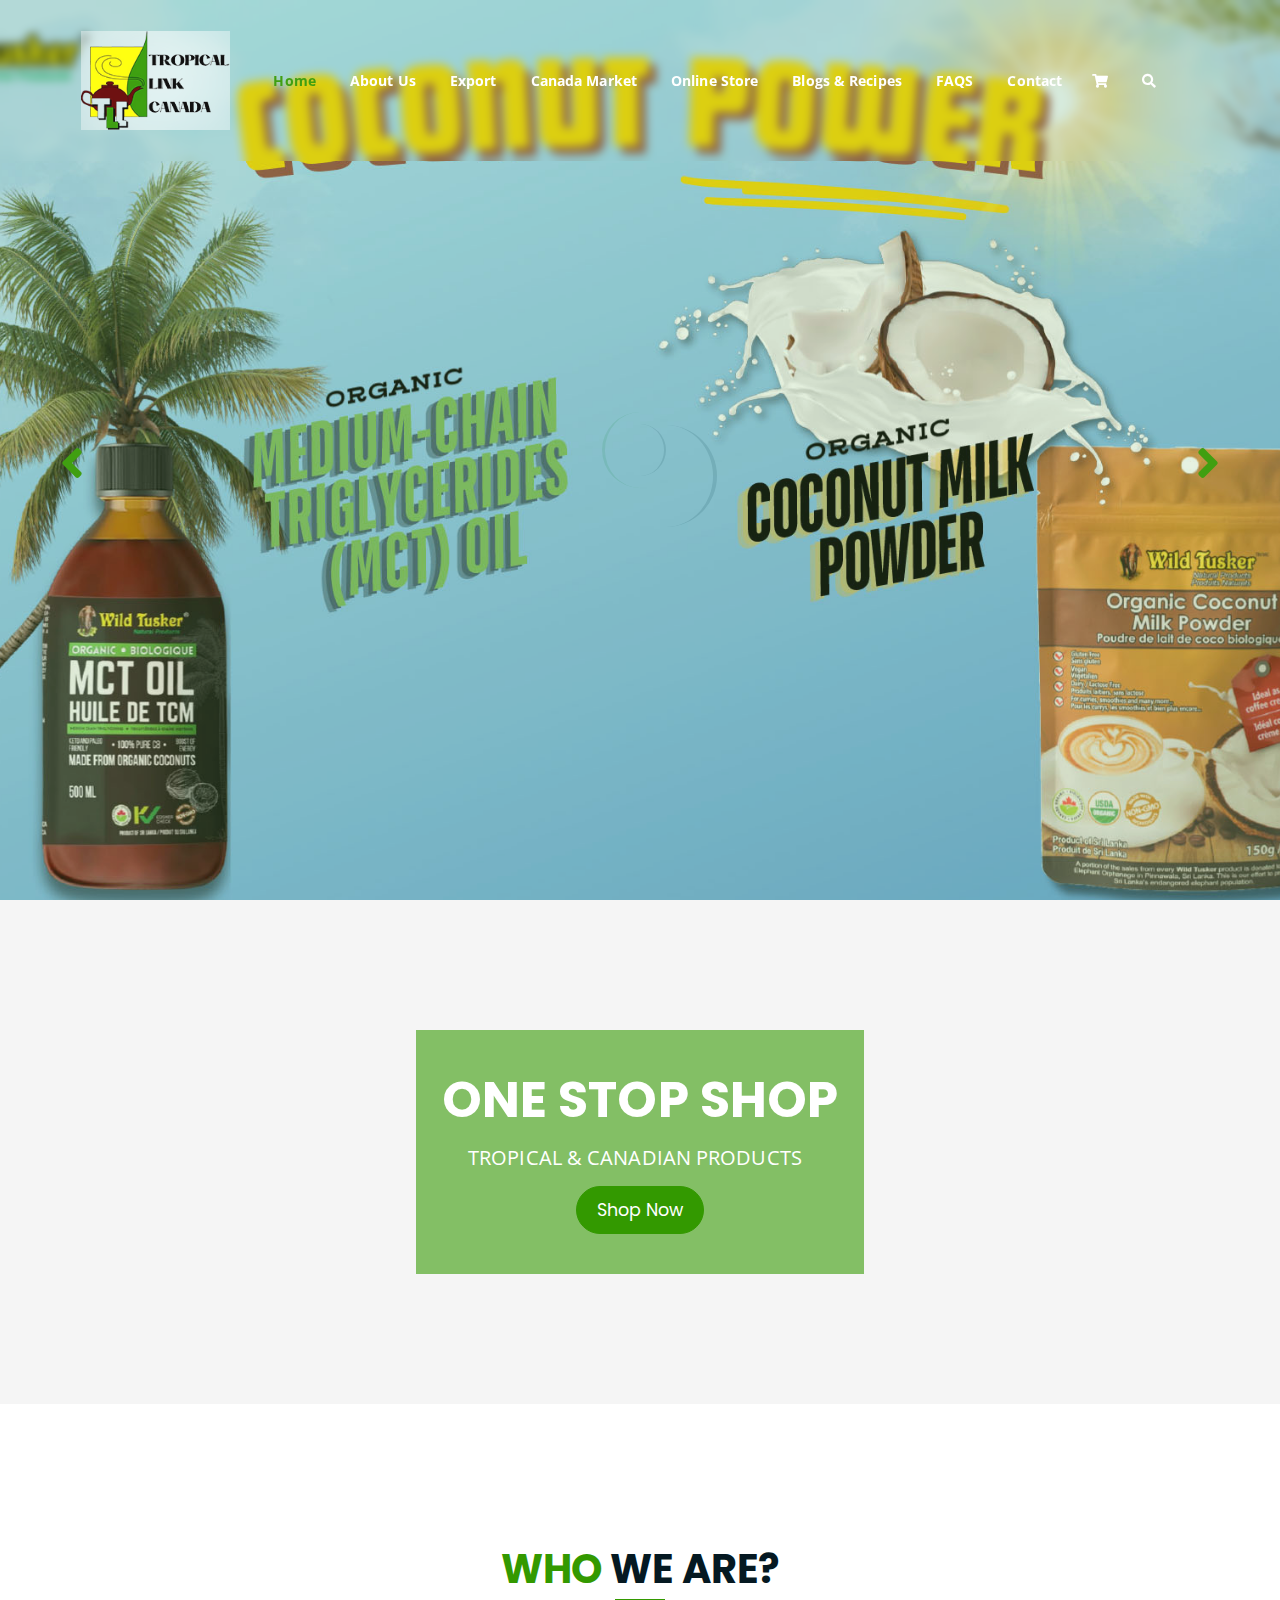
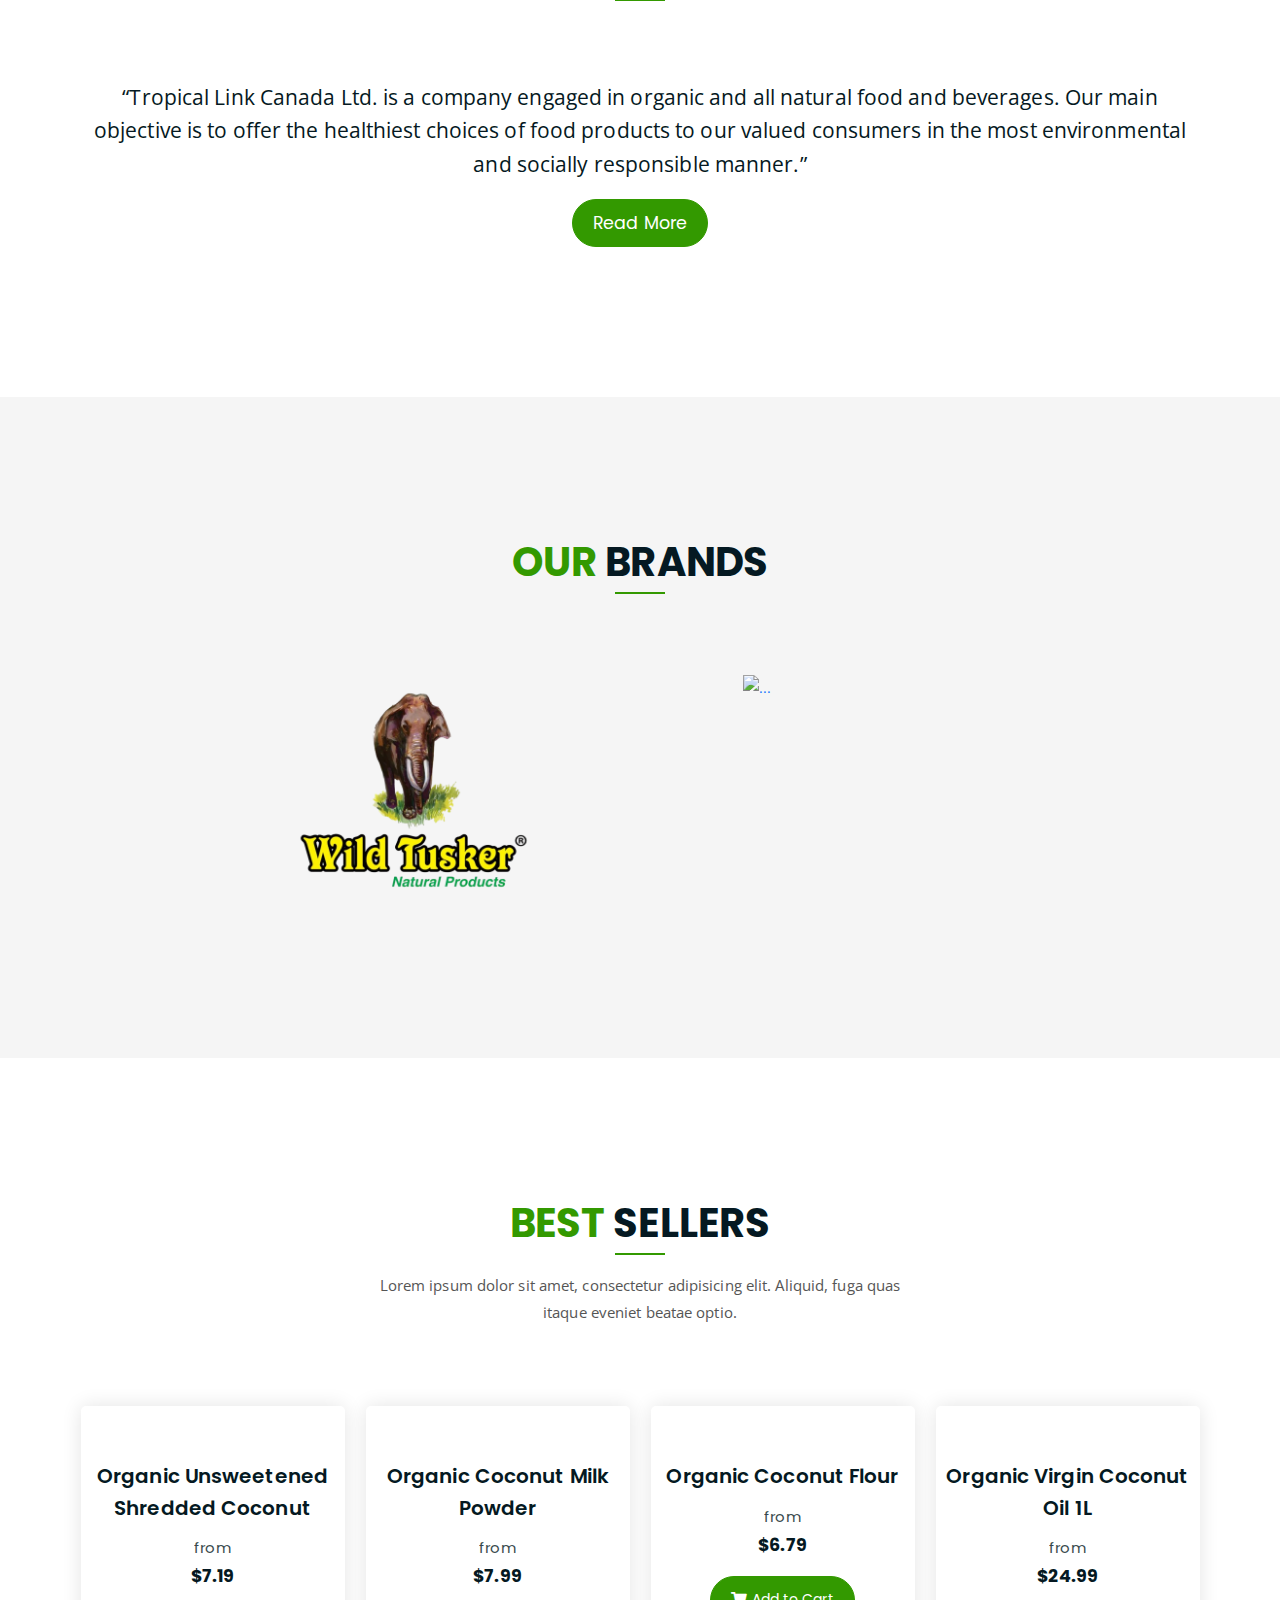
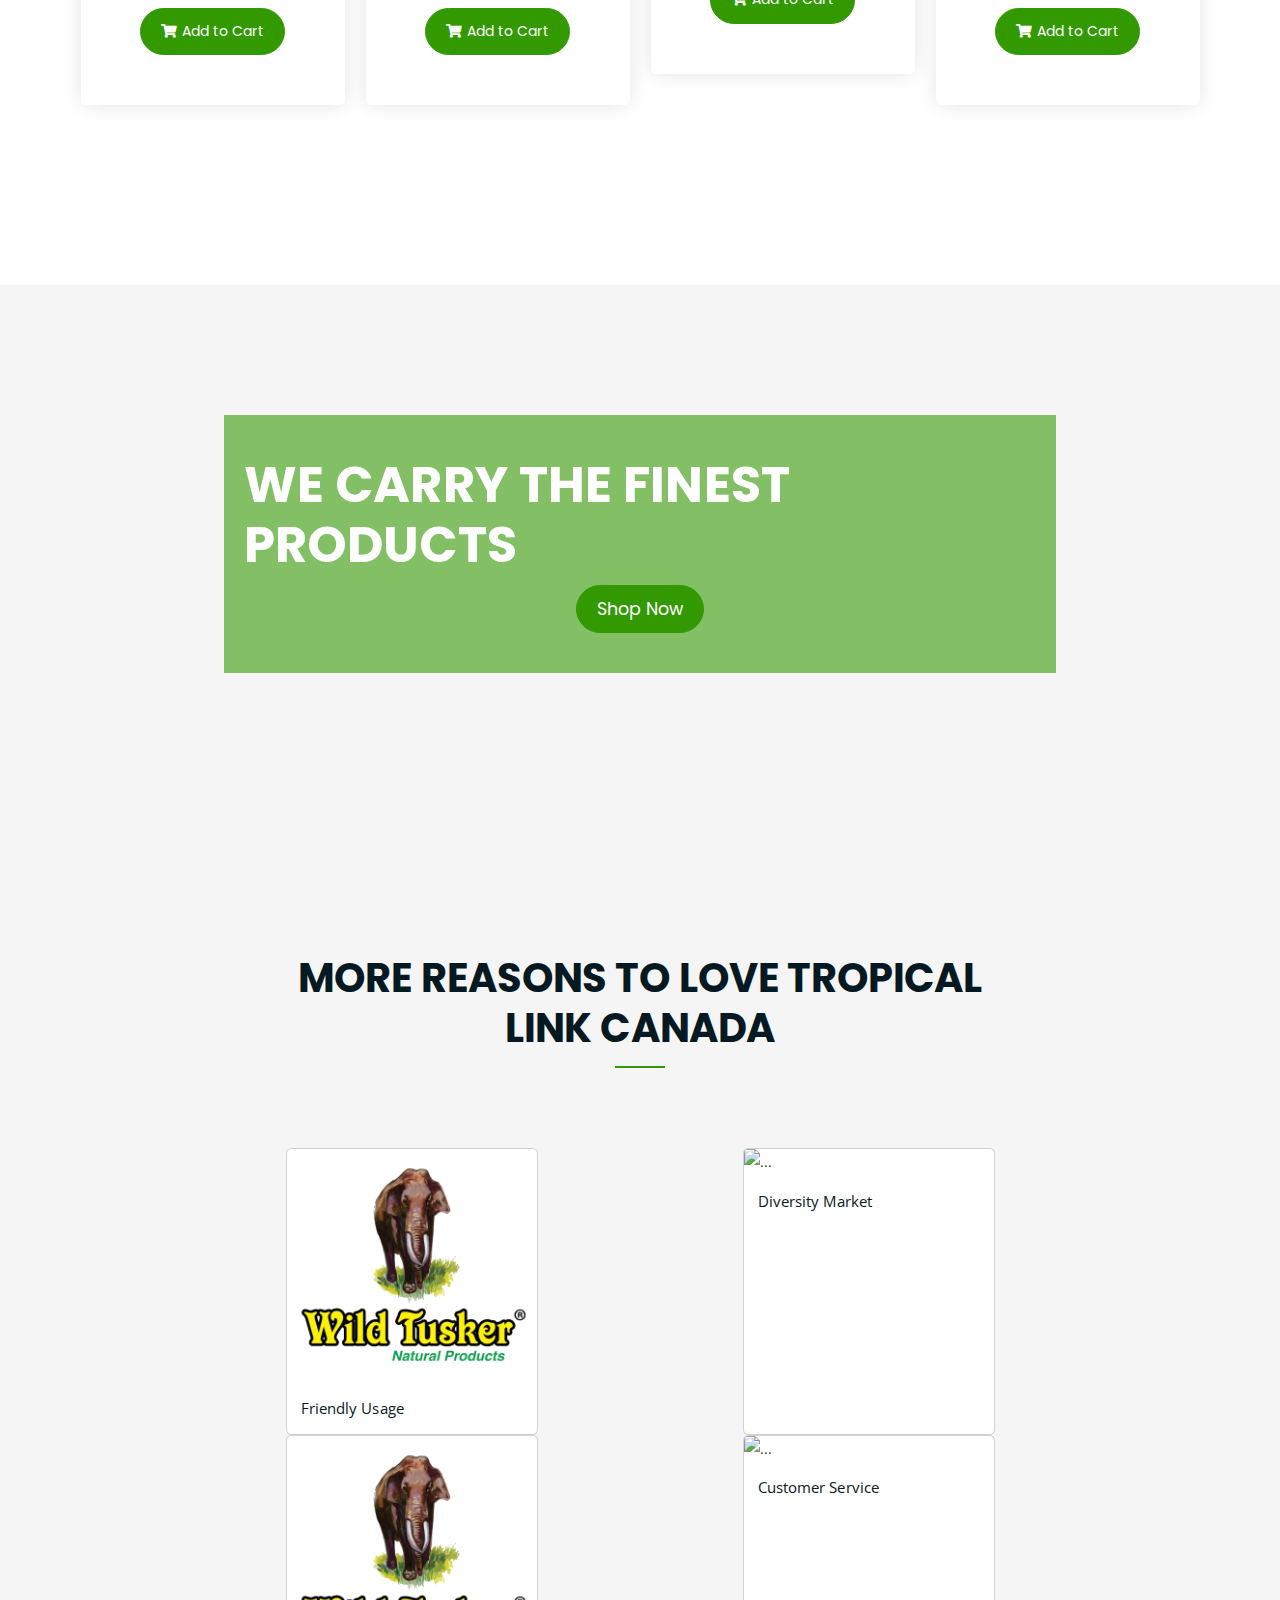
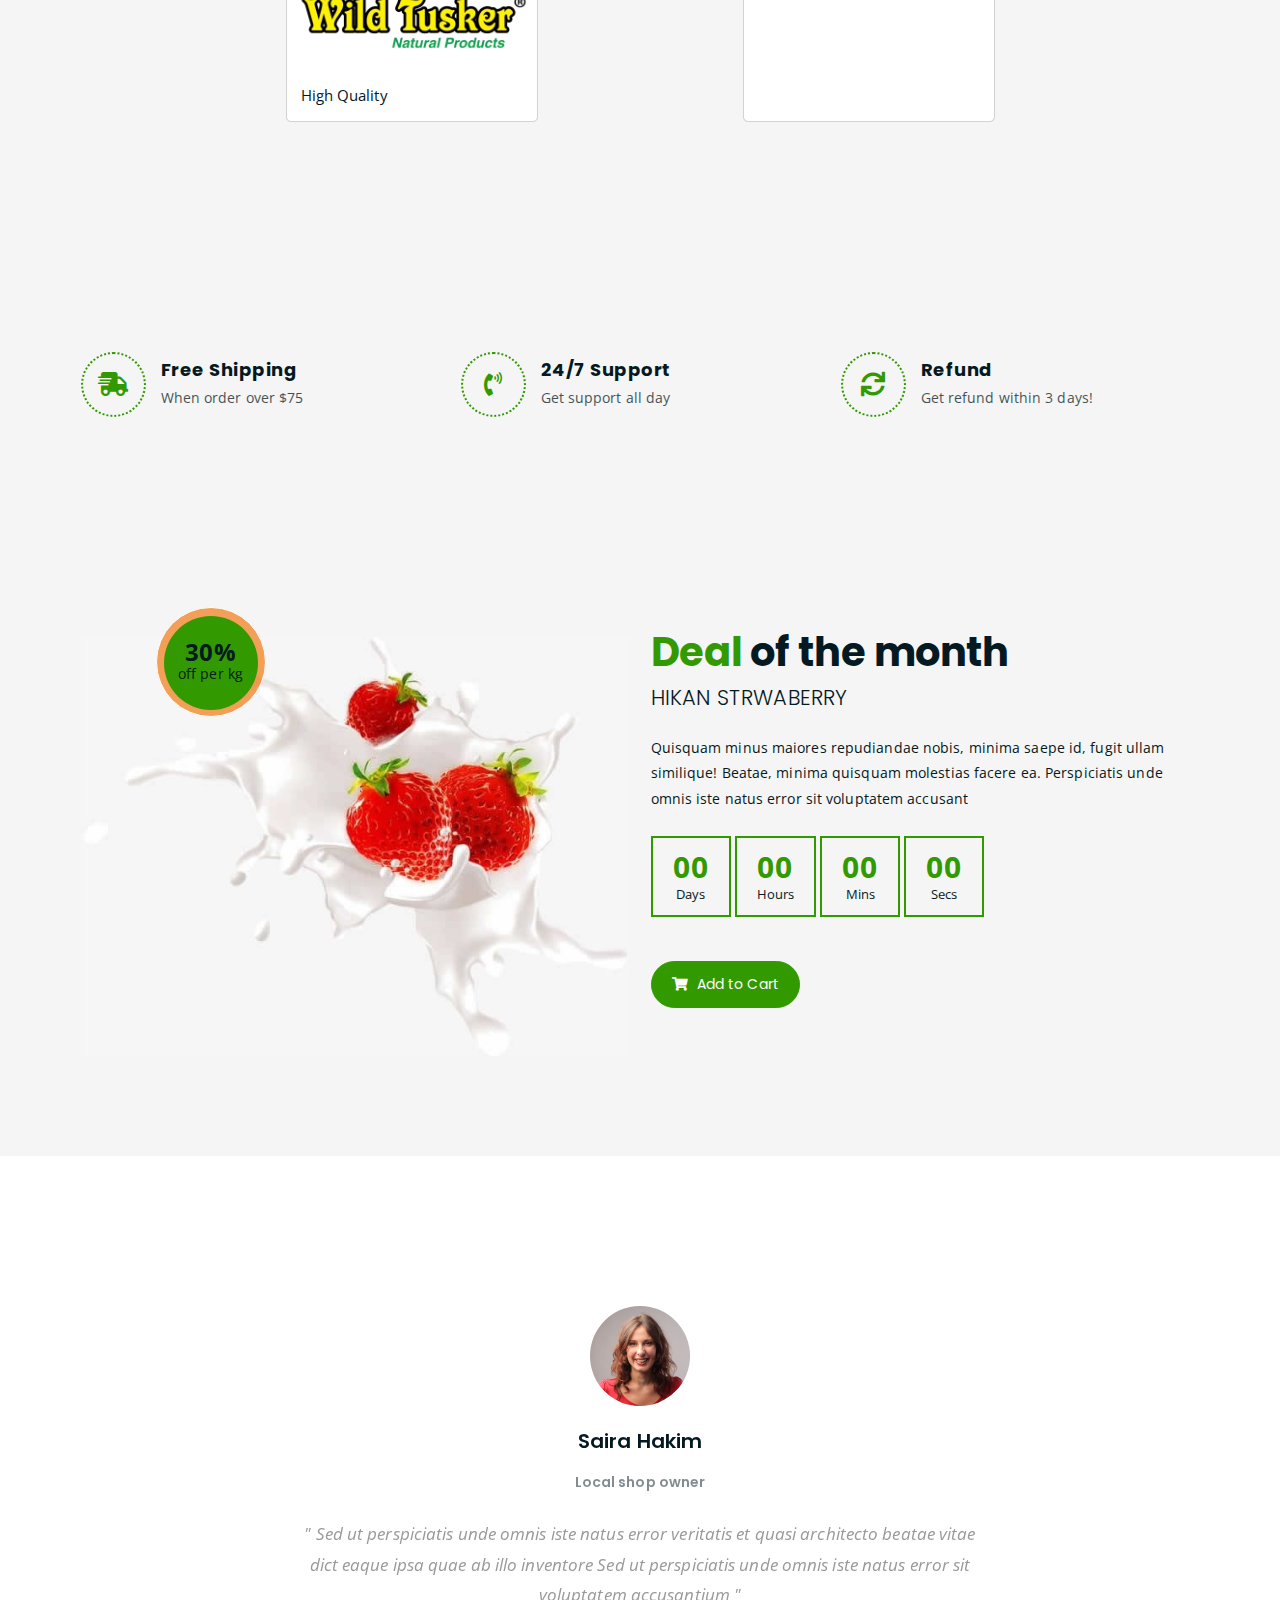
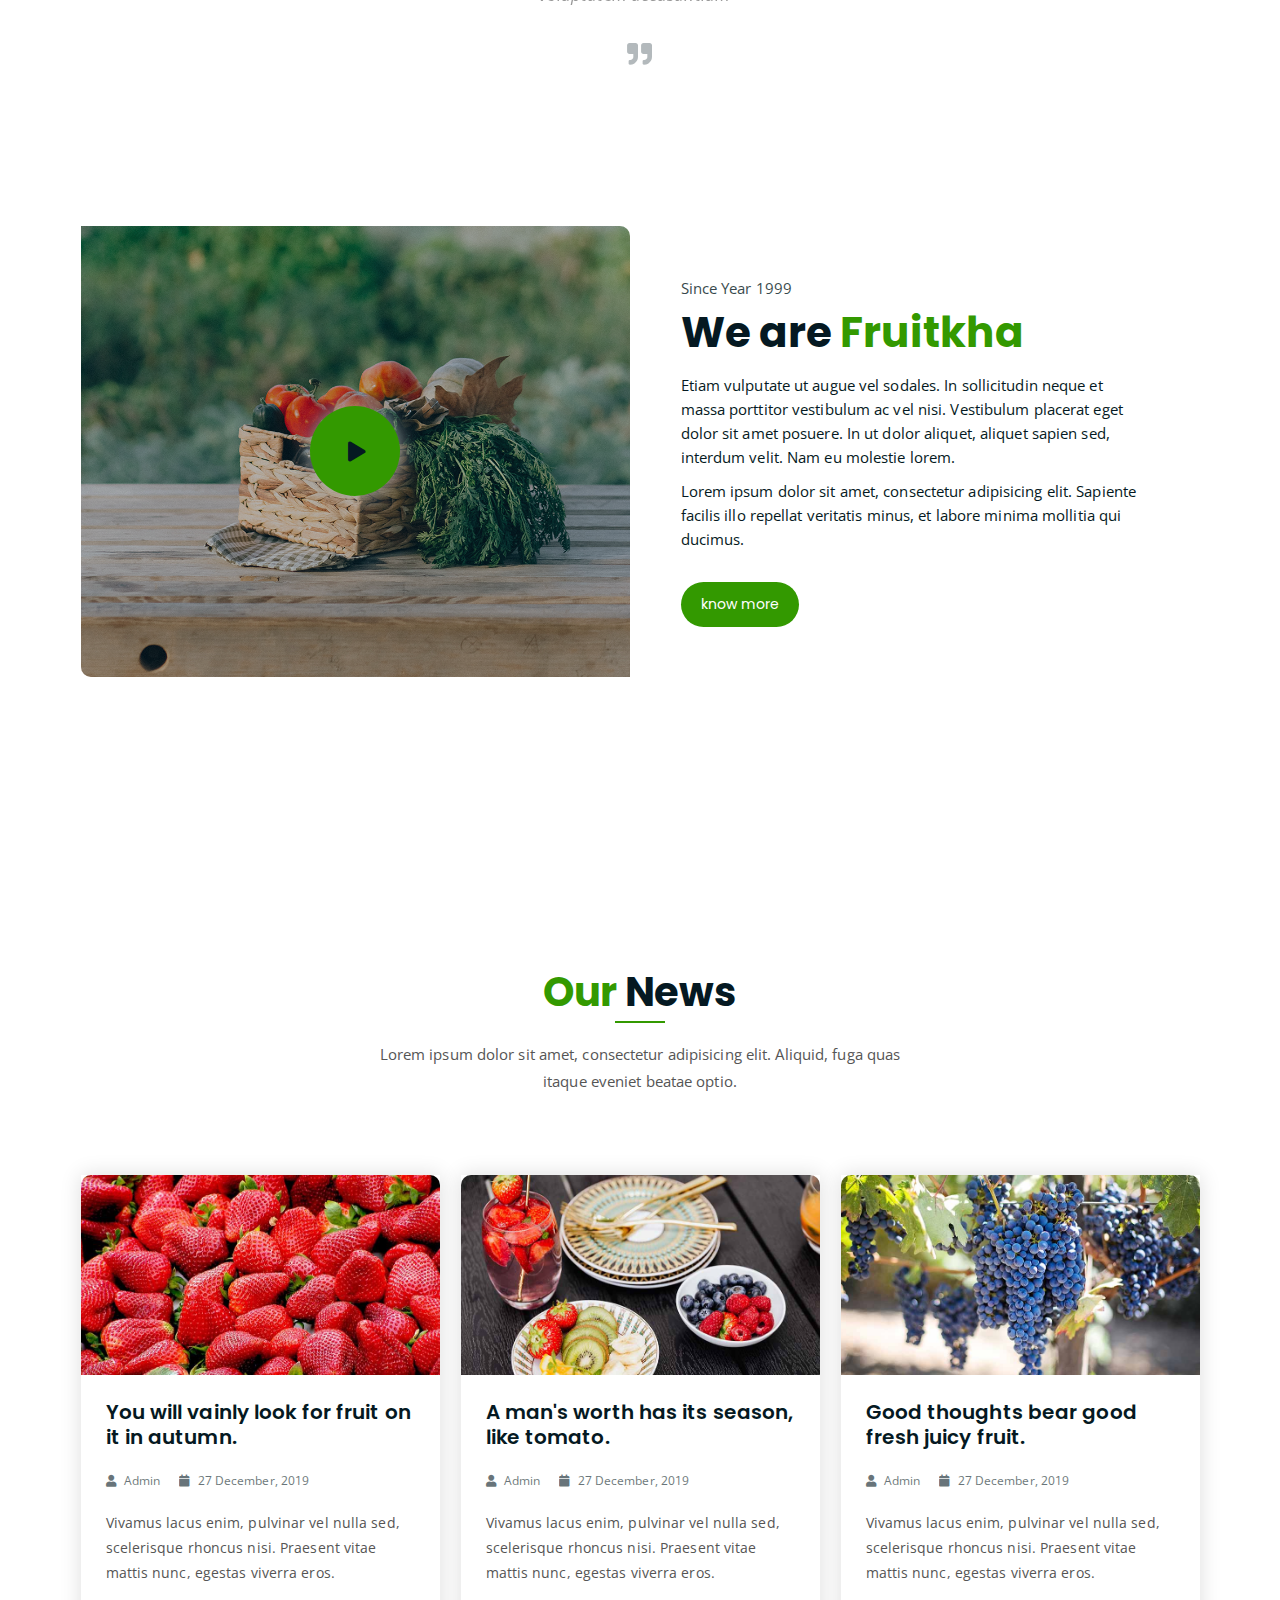
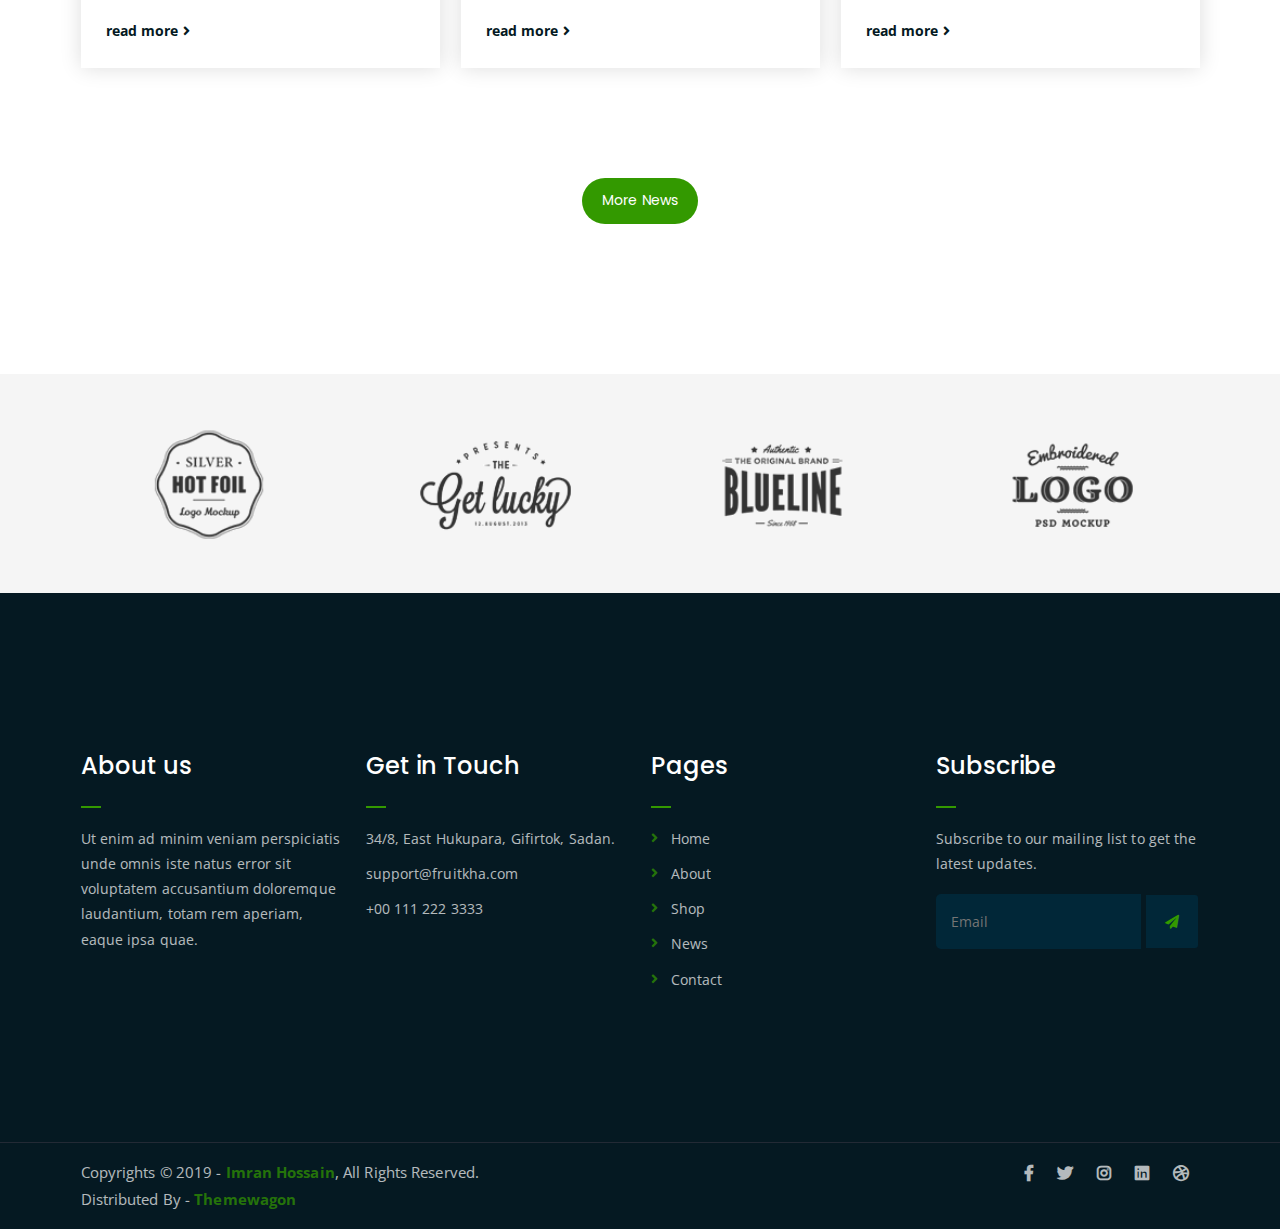
==== index.html @ c0209791 "Inizialize design" ====
<!DOCTYPE html>
<html lang="en">
<head>
	<meta charset="UTF-8">
	<meta http-equiv="X-UA-Compatible" content="IE=edge">
	<meta name="viewport" content="width=device-width, initial-scale=1">
	<meta name="description" content="Responsive Bootstrap4 Shop Template, Created by Imran Hossain from https://imransdesign.com/">

	<!-- title -->
	<title>Tropical Link Canada Ltd.</title>

	<!-- favicon -->
	<link rel="shortcut icon" type="image/png" href="assets/img/favicon.png">
	<!-- google font -->
	<link href="https://fonts.googleapis.com/css?family=Open+Sans:300,400,700" rel="stylesheet">
	<link href="https://fonts.googleapis.com/css?family=Poppins:400,700&display=swap" rel="stylesheet">
	<!-- fontawesome -->
	<link rel="stylesheet" href="assets/css/all.min.css">
	<!-- bootstrap -->
	<link rel="stylesheet" href="assets/bootstrap/css/bootstrap.min.css">
	<link href="https://cdn.jsdelivr.net/npm/bootstrap@5.3.3/dist/css/bootstrap.min.css" rel="stylesheet" integrity="sha384-QWTKZyjpPEjISv5WaRU9OFeRpok6YctnYmDr5pNlyT2bRjXh0JMhjY6hW+ALEwIH" crossorigin="anonymous">
	<!-- owl carousel -->
	<link rel="stylesheet" href="assets/css/owl.carousel.css">
	<!-- magnific popup -->
	<link rel="stylesheet" href="assets/css/magnific-popup.css">
	<!-- animate css -->
	<link rel="stylesheet" href="assets/css/animate.css">
	<!-- mean menu css -->
	<link rel="stylesheet" href="assets/css/meanmenu.min.css">
	<!-- main style -->
	<link rel="stylesheet" href="assets/css/main.css">
	<!-- responsive -->
	<link rel="stylesheet" href="assets/css/responsive.css">

</head>
<body>
	
	<!--PreLoader-->
    <div class="loader">
        <div class="loader-inner">
            <div class="circle"></div>
        </div>
    </div>
    <!--PreLoader Ends-->
	
	<!-- header -->
	<div class="top-header-area" id="sticker">
		<div class="container">
			<div class="row">
				<div class="col-lg-12 col-sm-12 text-center">
					<div class="main-menu-wrap">
						<!-- logo -->
						<div class="site-logo">
							<a href="index.html">
								<img src="assets/img/logo.png" alt="">
							</a>
						</div>
						<!-- logo -->

						<!-- menu start -->
						<nav class="main-menu">
							<ul>
								<li class="current-list-item"><a href="index.html">Home</a></li>
								<li><a href="#">About Us</a>
									<ul class="sub-menu">
										<li><a href="#">Our Story</a></li>
										<li><a href="#">Our Brand</a></li>
									</ul>
								</li>
								<li><a href="#">Export</a>
									<ul class="sub-menu">
										<li><a href="#">What Do We Do</a></li>
										<li><a href="#">Our Export Products</a></li>
									</ul>
								</li>
								<li><a href="#">Canada Market</a>
									<ul class="sub-menu">
										<li><a href="#">Wild Tusker Retail & Bulk</a></li>
										<li><a href="#">Snow Farms Retail & Bulk</a></li>
									</ul>
								</li>
								<li><a href="#">Online Store</a>
									<ul class="sub-menu">
										<li><a href="#">404 page</a></li>
										<li><a href="#">About</a></li>
										<li><a href="#">Cart</a></li>
										<li><a href="#">Check Out</a></li>
										<li><a href="#">Contact</a></li>
										<li><a href="#">News</a></li>
										<li><a href="#">Shop</a></li>
									</ul>
								</li>
								<li><a href="#">Blogs & Recipes</a></li>
								<li><a href="#">FAQS</a></li>
								<li><a href="#">Contact</a></li>
								<li>
									<div class="header-icons">
										<a class="shopping-cart" href="#"><i class="fas fa-shopping-cart"></i></a>
										<a class="mobile-hide search-bar-icon" href="#"><i class="fas fa-search"></i></a>
									</div>
								</li>
							</ul>
						</nav>
						<a class="mobile-show search-bar-icon" href="#"><i class="fas fa-search"></i></a>
						<div class="mobile-menu"></div>
						<!-- menu end -->
					</div>
				</div>
			</div>
		</div>
	</div>
	<!-- end header -->
	
	<!-- search area -->
	<div class="search-area">
		<div class="container">
			<div class="row">
				<div class="col-lg-12">
					<span class="close-btn"><i class="fas fa-window-close"></i></span>
					<div class="search-bar">
						<div class="search-bar-tablecell">
							<h3>Search For:</h3>
							<input type="text" placeholder="Keywords">
							<button type="submit">Search <i class="fas fa-search"></i></button>
						</div>
					</div>
				</div>
			</div>
		</div>
	</div>
	<!-- end search area -->

	<!-- home page slider -->
	<div class="homepage-slider">
		<!-- single home slider -->
		<div class="single-homepage-slider homepage-bg-1">
			<div class="container">
				<div class="row">
					<div class="col-md-12 col-lg-7 offset-lg-1 offset-xl-0">
						<div class="hero-text">
							<div class="hero-text-tablecell">
								<!-- <p class="subtitle">Fresh & Organic</p>
								<h1>Delicious Seasonal Fruits</h1>
								<div class="hero-btns">
									<a href="shop.html" class="boxed-btn">Fruit Collection</a>
									<a href="contact.html" class="bordered-btn">Contact Us</a>
								</div> -->
							</div>
						</div>
					</div>
				</div>
			</div>
		</div>
		<!-- single home slider -->
		<div class="single-homepage-slider homepage-bg-2">
			<div class="container">
				<div class="row">
					<div class="col-lg-10 offset-lg-1 text-center">
						<div class="hero-text">
							<div class="hero-text-tablecell">
								<!-- <p class="subtitle">Fresh Everyday</p>
								<h1>100% Organic Collection</h1>
								<div class="hero-btns">
									<a href="shop.html" class="boxed-btn">Visit Shop</a>
									<a href="contact.html" class="bordered-btn">Contact Us</a>
								</div> -->
							</div>
						</div>
					</div>
				</div>
			</div>
		</div>
		<!-- single home slider -->
		<div class="single-homepage-slider homepage-bg-3">
			<div class="container">
				<div class="row">
					<div class="col-lg-10 offset-lg-1 text-right">
						<div class="hero-text">
							<div class="hero-text-tablecell">
								<!-- <p class="subtitle">Mega Sale Going On!</p>
								<h1>Get December Discount</h1>
								<div class="hero-btns">
									<a href="shop.html" class="boxed-btn">Visit Shop</a>
									<a href="contact.html" class="bordered-btn">Contact Us</a>
								</div> -->
							</div>
						</div>
					</div>
				</div>
			</div>
		</div>
		<!-- single home slider -->
		<div class="single-homepage-slider homepage-bg-4">
			<div class="container">
				<div class="row">
					<div class="col-lg-10 offset-lg-1 text-right">
						<div class="hero-text">
							<div class="hero-text-tablecell">
								<!-- <p class="subtitle">Mega Sale Going On!</p>
								<h1>Get December Discount</h1>
								<div class="hero-btns">
									<a href="shop.html" class="boxed-btn">Visit Shop</a>
									<a href="contact.html" class="bordered-btn">Contact Us</a>
								</div> -->
							</div>
						</div>
					</div>
				</div>
			</div>
		</div>
	</div>
	<!-- end home page slider -->

	<!-- shop banner -->
	<section class="shop-banner">
		<div class="shop-banner-container">
			<h3 class="text-uppercase">ONE STOP SHOP</h3>
			<div class="sale-percent"><span>TROPICAL & CANADIAN PRODUCTS</span></div>
			<a href="shop.html" class="cart-btn btn-lg">Shop Now</a>
		</div>
	</section>
	<!-- end shop banner -->

	<!-- single article section -->
	<div class="mt-150 mb-150">
		<div class="container">
			<div class="row">
				<div class="col-lg-12">
					<div class="single-article-section">
						<div class="single-article-text">
							<div class="col-lg-8 offset-lg-2 text-center">
								<div class="section-title">	
									<h3 class="text-uppercase"><span class="orange-text">who </span>we are?</h3>
								</div>
							</div>
							<p class="fs-4 text-center">“Tropical Link Canada Ltd. is a company engaged in
								organic and all natural food and beverages. Our main objective is to offer the
								healthiest choices of food products to our valued consumers in the most
								environmental and socially responsible manner.”</p>
							<div class="text-center">
								<a href="#" class="cart-btn-w-bg btn-lg align-items-center">Read More</a>
							</div>
						</div>
					</div>
				</div>
			</div>
		</div>
	</div>
	<!-- end single article section -->

	<!-- our brand -->
	<div class="list-section pt-150 pb-150">
		<div class="container">
			<div class="row">
				<div class="col-lg-12">
					<div class="single-article-section">
						<div class="single-article-text">
							<div class="col-lg-8 offset-lg-2 text-center">
								<div class="section-title">	
									<h3 class="text-uppercase"><span class="orange-text">Our</span> Brands</h3>
								</div>
							</div>
							<div class="d-flex flex-wrap justify-content-evenly our-brand-area">
								<div class="our-brand-card" style="width: 18rem;">
									<a href="#"><img src="./assets/img/wild-tusker.png" class="card-img-top" alt="..."></a>
								</div>
								<div class="our-brand-card" style="width: 18rem;">
									<a href="#"><img src="https://tropicallinkcanada.ca/cdn/shop/files/SF_logo_png-01_480x.png?v=1655844511" class="card-img-top" alt="..."></a>
								</div>
							</div>
						</div>
					</div>
				</div>
			</div>
		</div>
	</div>
	<!-- end our brand -->

	<!-- product section -->
	<div class="product-section mt-150 mb-150">
		<div class="container">
			<div class="row">
				<div class="col-lg-8 offset-lg-2 text-center">
					<div class="section-title">	
						<h3 class="text-uppercase"><span class="orange-text">Best</span> Sellers</h3>
						<p>Lorem ipsum dolor sit amet, consectetur adipisicing elit. Aliquid, fuga quas itaque eveniet beatae optio.</p>
					</div>
				</div>
			</div>

			<div class="row">
				<div class="col-lg-3 col-md-6 text-center">
					<div class="single-product-item">
						<div class="product-image">
							<a href="#"><img src="https://tropicallinkcanada.ca/cdn/shop/products/ShreddedCoconut_300x.jpg?v=1632515187" alt=""></a>
						</div>
						<h3>Organic Unsweetened Shredded Coconut</h3>
						<p class="product-price fs-5"><span>from</span> $7.19 </p>
						<a href="cart.html" class="cart-btn-w-bg"><i class="fas fa-shopping-cart"></i> Add to Cart</a>
					</div>
				</div>
				<div class="col-lg-3 col-md-6 text-center">
					<div class="single-product-item">
						<div class="product-image">
							<a href="#"><img src="https://tropicallinkcanada.ca/cdn/shop/products/MilkPowder_300x.jpg?v=1629230984" alt=""></a>
						</div>
						<h3>Organic Coconut Milk Powder</h3>
						<p class="product-price fs-5"><span>from</span> $7.99 </p>
						<a href="cart.html" class="cart-btn-w-bg"><i class="fas fa-shopping-cart"></i> Add to Cart</a>
					</div>
				</div>
				<div class="col-lg-3 col-md-6 offset-md-3 offset-lg-0 text-center">
					<div class="single-product-item">
						<div class="product-image">
							<a href="#"><img src="https://tropicallinkcanada.ca/cdn/shop/products/CoconutFlour_300x.jpg?v=1629230995" alt=""></a>
						</div>
						<h3>Organic Coconut Flour</h3>
						<p class="product-price fs-5"><span>from</span> $6.79 </p>
						<a href="cart.html" class="cart-btn-w-bg"><i class="fas fa-shopping-cart"></i> Add to Cart</a>
					</div>
				</div>
				<div class="col-lg-3 col-md-6 offset-md-3 offset-lg-0 text-center">
					<div class="single-product-item">
						<div class="product-image">
							<a href="#"><img src="https://tropicallinkcanada.ca/cdn/shop/products/CoconutOil1L_300x.jpg?v=1632518116" alt=""></a>
						</div>
						<h3>Organic Virgin Coconut Oil 1L</h3>
						<p class="product-price fs-5"><span>from</span> $24.99 </p>
						<a href="cart.html" class="cart-btn-w-bg"><i class="fas fa-shopping-cart"></i> Add to Cart</a>
					</div>
				</div>
			</div>
		</div>
	</div>
	<!-- end product section -->

	<!-- shop banner -->
	<section class="shop-banner-2">
		<div class="shop-banner-2-container">
			<h3 class="text-uppercase">We carry The Finest Products</h3>
			<a href="shop.html" class="cart-btn btn-lg">Shop Now</a>
		</div>
	</section>
	<!-- end shop banner -->

	<!-- our brand -->
	<div class="list-section pt-150 pb-150">
		<div class="container">
			<div class="row">
				<div class="col-lg-12">
					<div class="single-article-section">
						<div class="single-article-text">
							<div class="col-lg-8 offset-lg-2 text-center">
								<div class="section-title">	
									<h3 class="text-uppercase lh-sm">more reasons to love tropical link canada</h3>
								</div>
							</div>
							<div class="d-flex flex-wrap justify-content-evenly">
								<div class="card" style="width: 18rem;">
									<img src="./assets/img/wild-tusker.png" class="card-img-top" alt="...">
									<div class="card-body">
    									<p class="card-text">Friendly Usage</p>
  									</div>
								</div>
								<div class="card" style="width: 18rem;">
									<img src="https://tropicallinkcanada.ca/cdn/shop/files/SF_logo_png-01_480x.png?v=1655844511" class="card-img-top" alt="...">
									<div class="card-body">
    									<p class="card-text">Diversity Market</p>
  									</div>
								</div>
							</div>
							<div class="d-flex flex-wrap justify-content-evenly">
								<div class="card" style="width: 18rem;">
									<img src="./assets/img/wild-tusker.png" class="card-img-top" alt="...">
									<div class="card-body">
    									<p class="card-text">High Quality</p>
  									</div>
								</div>
								<div class="card" style="width: 18rem;">
									<img src="https://tropicallinkcanada.ca/cdn/shop/files/SF_logo_png-01_480x.png?v=1655844511" class="card-img-top" alt="...">
									<div class="card-body">
    									<p class="card-text">Customer Service</p>
  									</div>
								</div>
							</div>
						</div>
					</div>
				</div>
			</div>
		</div>
	</div>
	<!-- end our brand -->

	<!-- features list section -->
	<div class="list-section pt-80 pb-80">
		<div class="container">

			<div class="row">
				<div class="col-lg-4 col-md-6 mb-4 mb-lg-0">
					<div class="list-box d-flex align-items-center">
						<div class="list-icon">
							<i class="fas fa-shipping-fast"></i>
						</div>
						<div class="content">
							<h3>Free Shipping</h3>
							<p>When order over $75</p>
						</div>
					</div>
				</div>
				<div class="col-lg-4 col-md-6 mb-4 mb-lg-0">
					<div class="list-box d-flex align-items-center">
						<div class="list-icon">
							<i class="fas fa-phone-volume"></i>
						</div>
						<div class="content">
							<h3>24/7 Support</h3>
							<p>Get support all day</p>
						</div>
					</div>
				</div>
				<div class="col-lg-4 col-md-6">
					<div class="list-box d-flex justify-content-start align-items-center">
						<div class="list-icon">
							<i class="fas fa-sync"></i>
						</div>
						<div class="content">
							<h3>Refund</h3>
							<p>Get refund within 3 days!</p>
						</div>
					</div>
				</div>
			</div>

		</div>
	</div>
	<!-- end features list section -->

	<!-- cart banner section -->
	<section class="cart-banner pt-100 pb-100">
    	<div class="container">
        	<div class="row clearfix">
            	<!--Image Column-->
            	<div class="image-column col-lg-6">
                	<div class="image">
                    	<div class="price-box">
                        	<div class="inner-price">
                                <span class="price">
                                    <strong>30%</strong> <br> off per kg
                                </span>
                            </div>
                        </div>
                    	<img src="assets/img/a.jpg" alt="">
                    </div>
                </div>
                <!--Content Column-->
                <div class="content-column col-lg-6">
					<h3><span class="orange-text">Deal</span> of the month</h3>
                    <h4>Hikan Strwaberry</h4>
                    <div class="text">Quisquam minus maiores repudiandae nobis, minima saepe id, fugit ullam similique! Beatae, minima quisquam molestias facere ea. Perspiciatis unde omnis iste natus error sit voluptatem accusant</div>
                    <!--Countdown Timer-->
                    <div class="time-counter"><div class="time-countdown clearfix" data-countdown="2020/2/01"><div class="counter-column"><div class="inner"><span class="count">00</span>Days</div></div> <div class="counter-column"><div class="inner"><span class="count">00</span>Hours</div></div>  <div class="counter-column"><div class="inner"><span class="count">00</span>Mins</div></div>  <div class="counter-column"><div class="inner"><span class="count">00</span>Secs</div></div></div></div>
                	<a href="cart.html" class="cart-btn mt-3"><i class="fas fa-shopping-cart"></i> Add to Cart</a>
                </div>
            </div>
        </div>
    </section>
    <!-- end cart banner section -->

	<!-- testimonail-section -->
	<div class="testimonail-section mt-150 mb-150">
		<div class="container">
			<div class="row">
				<div class="col-lg-10 offset-lg-1 text-center">
					<div class="testimonial-sliders">
						<div class="single-testimonial-slider">
							<div class="client-avater">
								<img src="assets/img/avaters/avatar1.png" alt="">
							</div>
							<div class="client-meta">
								<h3>Saira Hakim <span>Local shop owner</span></h3>
								<p class="testimonial-body">
									" Sed ut perspiciatis unde omnis iste natus error veritatis et  quasi architecto beatae vitae dict eaque ipsa quae ab illo inventore Sed ut perspiciatis unde omnis iste natus error sit voluptatem accusantium "
								</p>
								<div class="last-icon">
									<i class="fas fa-quote-right"></i>
								</div>
							</div>
						</div>
						<div class="single-testimonial-slider">
							<div class="client-avater">
								<img src="assets/img/avaters/avatar2.png" alt="">
							</div>
							<div class="client-meta">
								<h3>David Niph <span>Local shop owner</span></h3>
								<p class="testimonial-body">
									" Sed ut perspiciatis unde omnis iste natus error veritatis et  quasi architecto beatae vitae dict eaque ipsa quae ab illo inventore Sed ut perspiciatis unde omnis iste natus error sit voluptatem accusantium "
								</p>
								<div class="last-icon">
									<i class="fas fa-quote-right"></i>
								</div>
							</div>
						</div>
						<div class="single-testimonial-slider">
							<div class="client-avater">
								<img src="assets/img/avaters/avatar3.png" alt="">
							</div>
							<div class="client-meta">
								<h3>Jacob Sikim <span>Local shop owner</span></h3>
								<p class="testimonial-body">
									" Sed ut perspiciatis unde omnis iste natus error veritatis et  quasi architecto beatae vitae dict eaque ipsa quae ab illo inventore Sed ut perspiciatis unde omnis iste natus error sit voluptatem accusantium "
								</p>
								<div class="last-icon">
									<i class="fas fa-quote-right"></i>
								</div>
							</div>
						</div>
					</div>
				</div>
			</div>
		</div>
	</div>
	<!-- end testimonail-section -->
	
	<!-- advertisement section -->
	<div class="abt-section mb-150">
		<div class="container">
			<div class="row">
				<div class="col-lg-6 col-md-12">
					<div class="abt-bg">
						<a href="https://www.youtube.com/watch?v=DBLlFWYcIGQ" class="video-play-btn popup-youtube"><i class="fas fa-play"></i></a>
					</div>
				</div>
				<div class="col-lg-6 col-md-12">
					<div class="abt-text">
						<p class="top-sub">Since Year 1999</p>
						<h2>We are <span class="orange-text">Fruitkha</span></h2>
						<p>Etiam vulputate ut augue vel sodales. In sollicitudin neque et massa porttitor vestibulum ac vel nisi. Vestibulum placerat eget dolor sit amet posuere. In ut dolor aliquet, aliquet sapien sed, interdum velit. Nam eu molestie lorem.</p>
						<p>Lorem ipsum dolor sit amet, consectetur adipisicing elit. Sapiente facilis illo repellat veritatis minus, et labore minima mollitia qui ducimus.</p>
						<a href="about.html" class="boxed-btn mt-4">know more</a>
					</div>
				</div>
			</div>
		</div>
	</div>
	<!-- end advertisement section -->

	<!-- latest news -->
	<div class="latest-news pt-150 pb-150">
		<div class="container">

			<div class="row">
				<div class="col-lg-8 offset-lg-2 text-center">
					<div class="section-title">	
						<h3><span class="orange-text">Our</span> News</h3>
						<p>Lorem ipsum dolor sit amet, consectetur adipisicing elit. Aliquid, fuga quas itaque eveniet beatae optio.</p>
					</div>
				</div>
			</div>

			<div class="row">
				<div class="col-lg-4 col-md-6">
					<div class="single-latest-news">
						<a href="single-news.html"><div class="latest-news-bg news-bg-1"></div></a>
						<div class="news-text-box">
							<h3><a href="single-news.html">You will vainly look for fruit on it in autumn.</a></h3>
							<p class="blog-meta">
								<span class="author"><i class="fas fa-user"></i> Admin</span>
								<span class="date"><i class="fas fa-calendar"></i> 27 December, 2019</span>
							</p>
							<p class="excerpt">Vivamus lacus enim, pulvinar vel nulla sed, scelerisque rhoncus nisi. Praesent vitae mattis nunc, egestas viverra eros.</p>
							<a href="single-news.html" class="read-more-btn">read more <i class="fas fa-angle-right"></i></a>
						</div>
					</div>
				</div>
				<div class="col-lg-4 col-md-6">
					<div class="single-latest-news">
						<a href="single-news.html"><div class="latest-news-bg news-bg-2"></div></a>
						<div class="news-text-box">
							<h3><a href="single-news.html">A man's worth has its season, like tomato.</a></h3>
							<p class="blog-meta">
								<span class="author"><i class="fas fa-user"></i> Admin</span>
								<span class="date"><i class="fas fa-calendar"></i> 27 December, 2019</span>
							</p>
							<p class="excerpt">Vivamus lacus enim, pulvinar vel nulla sed, scelerisque rhoncus nisi. Praesent vitae mattis nunc, egestas viverra eros.</p>
							<a href="single-news.html" class="read-more-btn">read more <i class="fas fa-angle-right"></i></a>
						</div>
					</div>
				</div>
				<div class="col-lg-4 col-md-6 offset-md-3 offset-lg-0">
					<div class="single-latest-news">
						<a href="single-news.html"><div class="latest-news-bg news-bg-3"></div></a>
						<div class="news-text-box">
							<h3><a href="single-news.html">Good thoughts bear good fresh juicy fruit.</a></h3>
							<p class="blog-meta">
								<span class="author"><i class="fas fa-user"></i> Admin</span>
								<span class="date"><i class="fas fa-calendar"></i> 27 December, 2019</span>
							</p>
							<p class="excerpt">Vivamus lacus enim, pulvinar vel nulla sed, scelerisque rhoncus nisi. Praesent vitae mattis nunc, egestas viverra eros.</p>
							<a href="single-news.html" class="read-more-btn">read more <i class="fas fa-angle-right"></i></a>
						</div>
					</div>
				</div>
			</div>
			<div class="row">
				<div class="col-lg-12 text-center">
					<a href="news.html" class="boxed-btn">More News</a>
				</div>
			</div>
		</div>
	</div>
	<!-- end latest news -->

	<!-- logo carousel -->
	<div class="logo-carousel-section">
		<div class="container">
			<div class="row">
				<div class="col-lg-12">
					<div class="logo-carousel-inner">
						<div class="single-logo-item">
							<img src="assets/img/company-logos/1.png" alt="">
						</div>
						<div class="single-logo-item">
							<img src="assets/img/company-logos/2.png" alt="">
						</div>
						<div class="single-logo-item">
							<img src="assets/img/company-logos/3.png" alt="">
						</div>
						<div class="single-logo-item">
							<img src="assets/img/company-logos/4.png" alt="">
						</div>
						<div class="single-logo-item">
							<img src="assets/img/company-logos/5.png" alt="">
						</div>
					</div>
				</div>
			</div>
		</div>
	</div>
	<!-- end logo carousel -->

	<!-- footer -->
	<div class="footer-area">
		<div class="container">
			<div class="row">
				<div class="col-lg-3 col-md-6">
					<div class="footer-box about-widget">
						<h2 class="widget-title">About us</h2>
						<p>Ut enim ad minim veniam perspiciatis unde omnis iste natus error sit voluptatem accusantium doloremque laudantium, totam rem aperiam, eaque ipsa quae.</p>
					</div>
				</div>
				<div class="col-lg-3 col-md-6">
					<div class="footer-box get-in-touch">
						<h2 class="widget-title">Get in Touch</h2>
						<ul>
							<li>34/8, East Hukupara, Gifirtok, Sadan.</li>
							<li>support@fruitkha.com</li>
							<li>+00 111 222 3333</li>
						</ul>
					</div>
				</div>
				<div class="col-lg-3 col-md-6">
					<div class="footer-box pages">
						<h2 class="widget-title">Pages</h2>
						<ul>
							<li><a href="index.html">Home</a></li>
							<li><a href="about.html">About</a></li>
							<li><a href="services.html">Shop</a></li>
							<li><a href="news.html">News</a></li>
							<li><a href="contact.html">Contact</a></li>
						</ul>
					</div>
				</div>
				<div class="col-lg-3 col-md-6">
					<div class="footer-box subscribe">
						<h2 class="widget-title">Subscribe</h2>
						<p>Subscribe to our mailing list to get the latest updates.</p>
						<form action="index.html">
							<input type="email" placeholder="Email">
							<button type="submit"><i class="fas fa-paper-plane"></i></button>
						</form>
					</div>
				</div>
			</div>
		</div>
	</div>
	<!-- end footer -->
	
	<!-- copyright -->
	<div class="copyright">
		<div class="container">
			<div class="row">
				<div class="col-lg-6 col-md-12">
					<p>Copyrights &copy; 2019 - <a href="https://imransdesign.com/">Imran Hossain</a>,  All Rights Reserved.<br>
						Distributed By - <a href="https://themewagon.com/">Themewagon</a>
					</p>
				</div>
				<div class="col-lg-6 text-right col-md-12">
					<div class="social-icons">
						<ul>
							<li><a href="#" target="_blank"><i class="fab fa-facebook-f"></i></a></li>
							<li><a href="#" target="_blank"><i class="fab fa-twitter"></i></a></li>
							<li><a href="#" target="_blank"><i class="fab fa-instagram"></i></a></li>
							<li><a href="#" target="_blank"><i class="fab fa-linkedin"></i></a></li>
							<li><a href="#" target="_blank"><i class="fab fa-dribbble"></i></a></li>
						</ul>
					</div>
				</div>
			</div>
		</div>
	</div>
	<!-- end copyright -->
	
	<!-- jquery -->
	<script src="assets/js/jquery-1.11.3.min.js"></script>
	<!-- bootstrap -->
	<script src="assets/bootstrap/js/bootstrap.min.js"></script>
	<script src="https://cdn.jsdelivr.net/npm/bootstrap@5.3.3/dist/js/bootstrap.bundle.min.js" integrity="sha384-YvpcrYf0tY3lHB60NNkmXc5s9fDVZLESaAA55NDzOxhy9GkcIdslK1eN7N6jIeHz" crossorigin="anonymous"></script>
	<!-- count down -->
	<script src="assets/js/jquery.countdown.js"></script>
	<!-- isotope -->
	<script src="assets/js/jquery.isotope-3.0.6.min.js"></script>
	<!-- waypoints -->
	<script src="assets/js/waypoints.js"></script>
	<!-- owl carousel -->
	<script src="assets/js/owl.carousel.min.js"></script>
	<!-- magnific popup -->
	<script src="assets/js/jquery.magnific-popup.min.js"></script>
	<!-- mean menu -->
	<script src="assets/js/jquery.meanmenu.min.js"></script>
	<!-- sticker js -->
	<script src="assets/js/sticker.js"></script>
	<!-- main js -->
	<script src="assets/js/main.js"></script>

</body>
</html>
---- assets/css/all.min.css ----
.fa,.fab,.fal,.far,.fas{-moz-osx-font-smoothing:grayscale;-webkit-font-smoothing:antialiased;display:inline-block;font-style:normal;font-variant:normal;text-rendering:auto;line-height:1}.fa-lg{font-size:1.33333em;line-height:.75em;vertical-align:-.0667em}.fa-xs{font-size:.75em}.fa-sm{font-size:.875em}.fa-1x{font-size:1em}.fa-2x{font-size:2em}.fa-3x{font-size:3em}.fa-4x{font-size:4em}.fa-5x{font-size:5em}.fa-6x{font-size:6em}.fa-7x{font-size:7em}.fa-8x{font-size:8em}.fa-9x{font-size:9em}.fa-10x{font-size:10em}.fa-fw{text-align:center;width:1.25em}.fa-ul{list-style-type:none;margin-left:2.5em;padding-left:0}.fa-ul>li{position:relative}.fa-li{left:-2em;position:absolute;text-align:center;width:2em;line-height:inherit}.fa-border{border:.08em solid #eee;border-radius:.1em;padding:.2em .25em .15em}.fa-pull-left{float:left}.fa-pull-right{float:right}.fa.fa-pull-left,.fab.fa-pull-left,.fal.fa-pull-left,.far.fa-pull-left,.fas.fa-pull-left{margin-right:.3em}.fa.fa-pull-right,.fab.fa-pull-right,.fal.fa-pull-right,.far.fa-pull-right,.fas.fa-pull-right{margin-left:.3em}.fa-spin{animation:fa-spin 2s infinite linear}.fa-pulse{animation:fa-spin 1s infinite steps(8)}@keyframes fa-spin{0%{transform:rotate(0deg)}to{transform:rotate(1turn)}}.fa-rotate-90{-ms-filter:"progid:DXImageTransform.Microsoft.BasicImage(rotation=1)";transform:rotate(90deg)}.fa-rotate-180{-ms-filter:"progid:DXImageTransform.Microsoft.BasicImage(rotation=2)";transform:rotate(180deg)}.fa-rotate-270{-ms-filter:"progid:DXImageTransform.Microsoft.BasicImage(rotation=3)";transform:rotate(270deg)}.fa-flip-horizontal{-ms-filter:"progid:DXImageTransform.Microsoft.BasicImage(rotation=0, mirror=1)";transform:scaleX(-1)}.fa-flip-vertical{transform:scaleY(-1)}.fa-flip-horizontal.fa-flip-vertical,.fa-flip-vertical{-ms-filter:"progid:DXImageTransform.Microsoft.BasicImage(rotation=2, mirror=1)"}.fa-flip-horizontal.fa-flip-vertical{transform:scale(-1)}:root .fa-flip-horizontal,:root .fa-flip-vertical,:root .fa-rotate-90,:root .fa-rotate-180,:root .fa-rotate-270{filter:none}.fa-stack{display:inline-block;height:2em;line-height:2em;position:relative;vertical-align:middle;width:2.5em}.fa-stack-1x,.fa-stack-2x{left:0;position:absolute;text-align:center;width:100%}.fa-stack-1x{line-height:inherit}.fa-stack-2x{font-size:2em}.fa-inverse{color:#fff}.fa-500px:before{content:"\f26e"}.fa-accessible-icon:before{content:"\f368"}.fa-accusoft:before{content:"\f369"}.fa-acquisitions-incorporated:before{content:"\f6af"}.fa-ad:before{content:"\f641"}.fa-address-book:before{content:"\f2b9"}.fa-address-card:before{content:"\f2bb"}.fa-adjust:before{content:"\f042"}.fa-adn:before{content:"\f170"}.fa-adobe:before{content:"\f778"}.fa-adversal:before{content:"\f36a"}.fa-affiliatetheme:before{content:"\f36b"}.fa-air-freshener:before{content:"\f5d0"}.fa-algolia:before{content:"\f36c"}.fa-align-center:before{content:"\f037"}.fa-align-justify:before{content:"\f039"}.fa-align-left:before{content:"\f036"}.fa-align-right:before{content:"\f038"}.fa-alipay:before{content:"\f642"}.fa-allergies:before{content:"\f461"}.fa-amazon:before{content:"\f270"}.fa-amazon-pay:before{content:"\f42c"}.fa-ambulance:before{content:"\f0f9"}.fa-american-sign-language-interpreting:before{content:"\f2a3"}.fa-amilia:before{content:"\f36d"}.fa-anchor:before{content:"\f13d"}.fa-android:before{content:"\f17b"}.fa-angellist:before{content:"\f209"}.fa-angle-double-down:before{content:"\f103"}.fa-angle-double-left:before{content:"\f100"}.fa-angle-double-right:before{content:"\f101"}.fa-angle-double-up:before{content:"\f102"}.fa-angle-down:before{content:"\f107"}.fa-angle-left:before{content:"\f104"}.fa-angle-right:before{content:"\f105"}.fa-angle-up:before{content:"\f106"}.fa-angry:before{content:"\f556"}.fa-angrycreative:before{content:"\f36e"}.fa-angular:before{content:"\f420"}.fa-ankh:before{content:"\f644"}.fa-app-store:before{content:"\f36f"}.fa-app-store-ios:before{content:"\f370"}.fa-apper:before{content:"\f371"}.fa-apple:before{content:"\f179"}.fa-apple-alt:before{content:"\f5d1"}.fa-apple-pay:before{content:"\f415"}.fa-archive:before{content:"\f187"}.fa-archway:before{content:"\f557"}.fa-arrow-alt-circle-down:before{content:"\f358"}.fa-arrow-alt-circle-left:before{content:"\f359"}.fa-arrow-alt-circle-right:before{content:"\f35a"}.fa-arrow-alt-circle-up:before{content:"\f35b"}.fa-arrow-circle-down:before{content:"\f0ab"}.fa-arrow-circle-left:before{content:"\f0a8"}.fa-arrow-circle-right:before{content:"\f0a9"}.fa-arrow-circle-up:before{content:"\f0aa"}.fa-arrow-down:before{content:"\f063"}.fa-arrow-left:before{content:"\f060"}.fa-arrow-right:before{content:"\f061"}.fa-arrow-up:before{content:"\f062"}.fa-arrows-alt:before{content:"\f0b2"}.fa-arrows-alt-h:before{content:"\f337"}.fa-arrows-alt-v:before{content:"\f338"}.fa-artstation:before{content:"\f77a"}.fa-assistive-listening-systems:before{content:"\f2a2"}.fa-asterisk:before{content:"\f069"}.fa-asymmetrik:before{content:"\f372"}.fa-at:before{content:"\f1fa"}.fa-atlas:before{content:"\f558"}.fa-atlassian:before{content:"\f77b"}.fa-atom:before{content:"\f5d2"}.fa-audible:before{content:"\f373"}.fa-audio-description:before{content:"\f29e"}.fa-autoprefixer:before{content:"\f41c"}.fa-avianex:before{content:"\f374"}.fa-aviato:before{content:"\f421"}.fa-award:before{content:"\f559"}.fa-aws:before{content:"\f375"}.fa-baby:before{content:"\f77c"}.fa-baby-carriage:before{content:"\f77d"}.fa-backspace:before{content:"\f55a"}.fa-backward:before{content:"\f04a"}.fa-balance-scale:before{content:"\f24e"}.fa-ban:before{content:"\f05e"}.fa-band-aid:before{content:"\f462"}.fa-bandcamp:before{content:"\f2d5"}.fa-barcode:before{content:"\f02a"}.fa-bars:before{content:"\f0c9"}.fa-baseball-ball:before{content:"\f433"}.fa-basketball-ball:before{content:"\f434"}.fa-bath:before{content:"\f2cd"}.fa-battery-empty:before{content:"\f244"}.fa-battery-full:before{content:"\f240"}.fa-battery-half:before{content:"\f242"}.fa-battery-quarter:before{content:"\f243"}.fa-battery-three-quarters:before{content:"\f241"}.fa-bed:before{content:"\f236"}.fa-beer:before{content:"\f0fc"}.fa-behance:before{content:"\f1b4"}.fa-behance-square:before{content:"\f1b5"}.fa-bell:before{content:"\f0f3"}.fa-bell-slash:before{content:"\f1f6"}.fa-bezier-curve:before{content:"\f55b"}.fa-bible:before{content:"\f647"}.fa-bicycle:before{content:"\f206"}.fa-bimobject:before{content:"\f378"}.fa-binoculars:before{content:"\f1e5"}.fa-biohazard:before{content:"\f780"}.fa-birthday-cake:before{content:"\f1fd"}.fa-bitbucket:before{content:"\f171"}.fa-bitcoin:before{content:"\f379"}.fa-bity:before{content:"\f37a"}.fa-black-tie:before{content:"\f27e"}.fa-blackberry:before{content:"\f37b"}.fa-blender:before{content:"\f517"}.fa-blender-phone:before{content:"\f6b6"}.fa-blind:before{content:"\f29d"}.fa-blog:before{content:"\f781"}.fa-blogger:before{content:"\f37c"}.fa-blogger-b:before{content:"\f37d"}.fa-bluetooth:before{content:"\f293"}.fa-bluetooth-b:before{content:"\f294"}.fa-bold:before{content:"\f032"}.fa-bolt:before{content:"\f0e7"}.fa-bomb:before{content:"\f1e2"}.fa-bone:before{content:"\f5d7"}.fa-bong:before{content:"\f55c"}.fa-book:before{content:"\f02d"}.fa-book-dead:before{content:"\f6b7"}.fa-book-open:before{content:"\f518"}.fa-book-reader:before{content:"\f5da"}.fa-bookmark:before{content:"\f02e"}.fa-bowling-ball:before{content:"\f436"}.fa-box:before{content:"\f466"}.fa-box-open:before{content:"\f49e"}.fa-boxes:before{content:"\f468"}.fa-braille:before{content:"\f2a1"}.fa-brain:before{content:"\f5dc"}.fa-briefcase:before{content:"\f0b1"}.fa-briefcase-medical:before{content:"\f469"}.fa-broadcast-tower:before{content:"\f519"}.fa-broom:before{content:"\f51a"}.fa-brush:before{content:"\f55d"}.fa-btc:before{content:"\f15a"}.fa-bug:before{content:"\f188"}.fa-building:before{content:"\f1ad"}.fa-bullhorn:before{content:"\f0a1"}.fa-bullseye:before{content:"\f140"}.fa-burn:before{content:"\f46a"}.fa-buromobelexperte:before{content:"\f37f"}.fa-bus:before{content:"\f207"}.fa-bus-alt:before{content:"\f55e"}.fa-business-time:before{content:"\f64a"}.fa-buysellads:before{content:"\f20d"}.fa-calculator:before{content:"\f1ec"}.fa-calendar:before{content:"\f133"}.fa-calendar-alt:before{content:"\f073"}.fa-calendar-check:before{content:"\f274"}.fa-calendar-day:before{content:"\f783"}.fa-calendar-minus:before{content:"\f272"}.fa-calendar-plus:before{content:"\f271"}.fa-calendar-times:before{content:"\f273"}.fa-calendar-week:before{content:"\f784"}.fa-camera:before{content:"\f030"}.fa-camera-retro:before{content:"\f083"}.fa-campground:before{content:"\f6bb"}.fa-canadian-maple-leaf:before{content:"\f785"}.fa-candy-cane:before{content:"\f786"}.fa-cannabis:before{content:"\f55f"}.fa-capsules:before{content:"\f46b"}.fa-car:before{content:"\f1b9"}.fa-car-alt:before{content:"\f5de"}.fa-car-battery:before{content:"\f5df"}.fa-car-crash:before{content:"\f5e1"}.fa-car-side:before{content:"\f5e4"}.fa-caret-down:before{content:"\f0d7"}.fa-caret-left:before{content:"\f0d9"}.fa-caret-right:before{content:"\f0da"}.fa-caret-square-down:before{content:"\f150"}.fa-caret-square-left:before{content:"\f191"}.fa-caret-square-right:before{content:"\f152"}.fa-caret-square-up:before{content:"\f151"}.fa-caret-up:before{content:"\f0d8"}.fa-carrot:before{content:"\f787"}.fa-cart-arrow-down:before{content:"\f218"}.fa-cart-plus:before{content:"\f217"}.fa-cash-register:before{content:"\f788"}.fa-cat:before{content:"\f6be"}.fa-cc-amazon-pay:before{content:"\f42d"}.fa-cc-amex:before{content:"\f1f3"}.fa-cc-apple-pay:before{content:"\f416"}.fa-cc-diners-club:before{content:"\f24c"}.fa-cc-discover:before{content:"\f1f2"}.fa-cc-jcb:before{content:"\f24b"}.fa-cc-mastercard:before{content:"\f1f1"}.fa-cc-paypal:before{content:"\f1f4"}.fa-cc-stripe:before{content:"\f1f5"}.fa-cc-visa:before{content:"\f1f0"}.fa-centercode:before{content:"\f380"}.fa-centos:before{content:"\f789"}.fa-certificate:before{content:"\f0a3"}.fa-chair:before{content:"\f6c0"}.fa-chalkboard:before{content:"\f51b"}.fa-chalkboard-teacher:before{content:"\f51c"}.fa-charging-station:before{content:"\f5e7"}.fa-chart-area:before{content:"\f1fe"}.fa-chart-bar:before{content:"\f080"}.fa-chart-line:before{content:"\f201"}.fa-chart-pie:before{content:"\f200"}.fa-check:before{content:"\f00c"}.fa-check-circle:before{content:"\f058"}.fa-check-double:before{content:"\f560"}.fa-check-square:before{content:"\f14a"}.fa-chess:before{content:"\f439"}.fa-chess-bishop:before{content:"\f43a"}.fa-chess-board:before{content:"\f43c"}.fa-chess-king:before{content:"\f43f"}.fa-chess-knight:before{content:"\f441"}.fa-chess-pawn:before{content:"\f443"}.fa-chess-queen:before{content:"\f445"}.fa-chess-rook:before{content:"\f447"}.fa-chevron-circle-down:before{content:"\f13a"}.fa-chevron-circle-left:before{content:"\f137"}.fa-chevron-circle-right:before{content:"\f138"}.fa-chevron-circle-up:before{content:"\f139"}.fa-chevron-down:before{content:"\f078"}.fa-chevron-left:before{content:"\f053"}.fa-chevron-right:before{content:"\f054"}.fa-chevron-up:before{content:"\f077"}.fa-child:before{content:"\f1ae"}.fa-chrome:before{content:"\f268"}.fa-church:before{content:"\f51d"}.fa-circle:before{content:"\f111"}.fa-circle-notch:before{content:"\f1ce"}.fa-city:before{content:"\f64f"}.fa-clipboard:before{content:"\f328"}.fa-clipboard-check:before{content:"\f46c"}.fa-clipboard-list:before{content:"\f46d"}.fa-clock:before{content:"\f017"}.fa-clone:before{content:"\f24d"}.fa-closed-captioning:before{content:"\f20a"}.fa-cloud:before{content:"\f0c2"}.fa-cloud-download-alt:before{content:"\f381"}.fa-cloud-meatball:before{content:"\f73b"}.fa-cloud-moon:before{content:"\f6c3"}.fa-cloud-moon-rain:before{content:"\f73c"}.fa-cloud-rain:before{content:"\f73d"}.fa-cloud-showers-heavy:before{content:"\f740"}.fa-cloud-sun:before{content:"\f6c4"}.fa-cloud-sun-rain:before{content:"\f743"}.fa-cloud-upload-alt:before{content:"\f382"}.fa-cloudscale:before{content:"\f383"}.fa-cloudsmith:before{content:"\f384"}.fa-cloudversify:before{content:"\f385"}.fa-cocktail:before{content:"\f561"}.fa-code:before{content:"\f121"}.fa-code-branch:before{content:"\f126"}.fa-codepen:before{content:"\f1cb"}.fa-codiepie:before{content:"\f284"}.fa-coffee:before{content:"\f0f4"}.fa-cog:before{content:"\f013"}.fa-cogs:before{content:"\f085"}.fa-coins:before{content:"\f51e"}.fa-columns:before{content:"\f0db"}.fa-comment:before{content:"\f075"}.fa-comment-alt:before{content:"\f27a"}.fa-comment-dollar:before{content:"\f651"}.fa-comment-dots:before{content:"\f4ad"}.fa-comment-slash:before{content:"\f4b3"}.fa-comments:before{content:"\f086"}.fa-comments-dollar:before{content:"\f653"}.fa-compact-disc:before{content:"\f51f"}.fa-compass:before{content:"\f14e"}.fa-compress:before{content:"\f066"}.fa-compress-arrows-alt:before{content:"\f78c"}.fa-concierge-bell:before{content:"\f562"}.fa-confluence:before{content:"\f78d"}.fa-connectdevelop:before{content:"\f20e"}.fa-contao:before{content:"\f26d"}.fa-cookie:before{content:"\f563"}.fa-cookie-bite:before{content:"\f564"}.fa-copy:before{content:"\f0c5"}.fa-copyright:before{content:"\f1f9"}.fa-couch:before{content:"\f4b8"}.fa-cpanel:before{content:"\f388"}.fa-creative-commons:before{content:"\f25e"}.fa-creative-commons-by:before{content:"\f4e7"}.fa-creative-commons-nc:before{content:"\f4e8"}.fa-creative-commons-nc-eu:before{content:"\f4e9"}.fa-creative-commons-nc-jp:before{content:"\f4ea"}.fa-creative-commons-nd:before{content:"\f4eb"}.fa-creative-commons-pd:before{content:"\f4ec"}.fa-creative-commons-pd-alt:before{content:"\f4ed"}.fa-creative-commons-remix:before{content:"\f4ee"}.fa-creative-commons-sa:before{content:"\f4ef"}.fa-creative-commons-sampling:before{content:"\f4f0"}.fa-creative-commons-sampling-plus:before{content:"\f4f1"}.fa-creative-commons-share:before{content:"\f4f2"}.fa-creative-commons-zero:before{content:"\f4f3"}.fa-credit-card:before{content:"\f09d"}.fa-critical-role:before{content:"\f6c9"}.fa-crop:before{content:"\f125"}.fa-crop-alt:before{content:"\f565"}.fa-cross:before{content:"\f654"}.fa-crosshairs:before{content:"\f05b"}.fa-crow:before{content:"\f520"}.fa-crown:before{content:"\f521"}.fa-css3:before{content:"\f13c"}.fa-css3-alt:before{content:"\f38b"}.fa-cube:before{content:"\f1b2"}.fa-cubes:before{content:"\f1b3"}.fa-cut:before{content:"\f0c4"}.fa-cuttlefish:before{content:"\f38c"}.fa-d-and-d:before{content:"\f38d"}.fa-d-and-d-beyond:before{content:"\f6ca"}.fa-dashcube:before{content:"\f210"}.fa-database:before{content:"\f1c0"}.fa-deaf:before{content:"\f2a4"}.fa-delicious:before{content:"\f1a5"}.fa-democrat:before{content:"\f747"}.fa-deploydog:before{content:"\f38e"}.fa-deskpro:before{content:"\f38f"}.fa-desktop:before{content:"\f108"}.fa-dev:before{content:"\f6cc"}.fa-deviantart:before{content:"\f1bd"}.fa-dharmachakra:before{content:"\f655"}.fa-dhl:before{content:"\f790"}.fa-diagnoses:before{content:"\f470"}.fa-diaspora:before{content:"\f791"}.fa-dice:before{content:"\f522"}.fa-dice-d20:before{content:"\f6cf"}.fa-dice-d6:before{content:"\f6d1"}.fa-dice-five:before{content:"\f523"}.fa-dice-four:before{content:"\f524"}.fa-dice-one:before{content:"\f525"}.fa-dice-six:before{content:"\f526"}.fa-dice-three:before{content:"\f527"}.fa-dice-two:before{content:"\f528"}.fa-digg:before{content:"\f1a6"}.fa-digital-ocean:before{content:"\f391"}.fa-digital-tachograph:before{content:"\f566"}.fa-directions:before{content:"\f5eb"}.fa-discord:before{content:"\f392"}.fa-discourse:before{content:"\f393"}.fa-divide:before{content:"\f529"}.fa-dizzy:before{content:"\f567"}.fa-dna:before{content:"\f471"}.fa-dochub:before{content:"\f394"}.fa-docker:before{content:"\f395"}.fa-dog:before{content:"\f6d3"}.fa-dollar-sign:before{content:"\f155"}.fa-dolly:before{content:"\f472"}.fa-dolly-flatbed:before{content:"\f474"}.fa-donate:before{content:"\f4b9"}.fa-door-closed:before{content:"\f52a"}.fa-door-open:before{content:"\f52b"}.fa-dot-circle:before{content:"\f192"}.fa-dove:before{content:"\f4ba"}.fa-download:before{content:"\f019"}.fa-draft2digital:before{content:"\f396"}.fa-drafting-compass:before{content:"\f568"}.fa-dragon:before{content:"\f6d5"}.fa-draw-polygon:before{content:"\f5ee"}.fa-dribbble:before{content:"\f17d"}.fa-dribbble-square:before{content:"\f397"}.fa-dropbox:before{content:"\f16b"}.fa-drum:before{content:"\f569"}.fa-drum-steelpan:before{content:"\f56a"}.fa-drumstick-bite:before{content:"\f6d7"}.fa-drupal:before{content:"\f1a9"}.fa-dumbbell:before{content:"\f44b"}.fa-dumpster:before{content:"\f793"}.fa-dumpster-fire:before{content:"\f794"}.fa-dungeon:before{content:"\f6d9"}.fa-dyalog:before{content:"\f399"}.fa-earlybirds:before{content:"\f39a"}.fa-ebay:before{content:"\f4f4"}.fa-edge:before{content:"\f282"}.fa-edit:before{content:"\f044"}.fa-eject:before{content:"\f052"}.fa-elementor:before{content:"\f430"}.fa-ellipsis-h:before{content:"\f141"}.fa-ellipsis-v:before{content:"\f142"}.fa-ello:before{content:"\f5f1"}.fa-ember:before{content:"\f423"}.fa-empire:before{content:"\f1d1"}.fa-envelope:before{content:"\f0e0"}.fa-envelope-open:before{content:"\f2b6"}.fa-envelope-open-text:before{content:"\f658"}.fa-envelope-square:before{content:"\f199"}.fa-envira:before{content:"\f299"}.fa-equals:before{content:"\f52c"}.fa-eraser:before{content:"\f12d"}.fa-erlang:before{content:"\f39d"}.fa-ethereum:before{content:"\f42e"}.fa-ethernet:before{content:"\f796"}.fa-etsy:before{content:"\f2d7"}.fa-euro-sign:before{content:"\f153"}.fa-exchange-alt:before{content:"\f362"}.fa-exclamation:before{content:"\f12a"}.fa-exclamation-circle:before{content:"\f06a"}.fa-exclamation-triangle:before{content:"\f071"}.fa-expand:before{content:"\f065"}.fa-expand-arrows-alt:before{content:"\f31e"}.fa-expeditedssl:before{content:"\f23e"}.fa-external-link-alt:before{content:"\f35d"}.fa-external-link-square-alt:before{content:"\f360"}.fa-eye:before{content:"\f06e"}.fa-eye-dropper:before{content:"\f1fb"}.fa-eye-slash:before{content:"\f070"}.fa-facebook:before{content:"\f09a"}.fa-facebook-f:before{content:"\f39e"}.fa-facebook-messenger:before{content:"\f39f"}.fa-facebook-square:before{content:"\f082"}.fa-fantasy-flight-games:before{content:"\f6dc"}.fa-fast-backward:before{content:"\f049"}.fa-fast-forward:before{content:"\f050"}.fa-fax:before{content:"\f1ac"}.fa-feather:before{content:"\f52d"}.fa-feather-alt:before{content:"\f56b"}.fa-fedex:before{content:"\f797"}.fa-fedora:before{content:"\f798"}.fa-female:before{content:"\f182"}.fa-fighter-jet:before{content:"\f0fb"}.fa-figma:before{content:"\f799"}.fa-file:before{content:"\f15b"}.fa-file-alt:before{content:"\f15c"}.fa-file-archive:before{content:"\f1c6"}.fa-file-audio:before{content:"\f1c7"}.fa-file-code:before{content:"\f1c9"}.fa-file-contract:before{content:"\f56c"}.fa-file-csv:before{content:"\f6dd"}.fa-file-download:before{content:"\f56d"}.fa-file-excel:before{content:"\f1c3"}.fa-file-export:before{content:"\f56e"}.fa-file-image:before{content:"\f1c5"}.fa-file-import:before{content:"\f56f"}.fa-file-invoice:before{content:"\f570"}.fa-file-invoice-dollar:before{content:"\f571"}.fa-file-medical:before{content:"\f477"}.fa-file-medical-alt:before{content:"\f478"}.fa-file-pdf:before{content:"\f1c1"}.fa-file-powerpoint:before{content:"\f1c4"}.fa-file-prescription:before{content:"\f572"}.fa-file-signature:before{content:"\f573"}.fa-file-upload:before{content:"\f574"}.fa-file-video:before{content:"\f1c8"}.fa-file-word:before{content:"\f1c2"}.fa-fill:before{content:"\f575"}.fa-fill-drip:before{content:"\f576"}.fa-film:before{content:"\f008"}.fa-filter:before{content:"\f0b0"}.fa-fingerprint:before{content:"\f577"}.fa-fire:before{content:"\f06d"}.fa-fire-alt:before{content:"\f7e4"}.fa-fire-extinguisher:before{content:"\f134"}.fa-firefox:before{content:"\f269"}.fa-first-aid:before{content:"\f479"}.fa-first-order:before{content:"\f2b0"}.fa-first-order-alt:before{content:"\f50a"}.fa-firstdraft:before{content:"\f3a1"}.fa-fish:before{content:"\f578"}.fa-fist-raised:before{content:"\f6de"}.fa-flag:before{content:"\f024"}.fa-flag-checkered:before{content:"\f11e"}.fa-flag-usa:before{content:"\f74d"}.fa-flask:before{content:"\f0c3"}.fa-flickr:before{content:"\f16e"}.fa-flipboard:before{content:"\f44d"}.fa-flushed:before{content:"\f579"}.fa-fly:before{content:"\f417"}.fa-folder:before{content:"\f07b"}.fa-folder-minus:before{content:"\f65d"}.fa-folder-open:before{content:"\f07c"}.fa-folder-plus:before{content:"\f65e"}.fa-font:before{content:"\f031"}.fa-font-awesome:before{content:"\f2b4"}.fa-font-awesome-alt:before{content:"\f35c"}.fa-font-awesome-flag:before{content:"\f425"}.fa-font-awesome-logo-full:before{content:"\f4e6"}.fa-fonticons:before{content:"\f280"}.fa-fonticons-fi:before{content:"\f3a2"}.fa-football-ball:before{content:"\f44e"}.fa-fort-awesome:before{content:"\f286"}.fa-fort-awesome-alt:before{content:"\f3a3"}.fa-forumbee:before{content:"\f211"}.fa-forward:before{content:"\f04e"}.fa-foursquare:before{content:"\f180"}.fa-free-code-camp:before{content:"\f2c5"}.fa-freebsd:before{content:"\f3a4"}.fa-frog:before{content:"\f52e"}.fa-frown:before{content:"\f119"}.fa-frown-open:before{content:"\f57a"}.fa-fulcrum:before{content:"\f50b"}.fa-funnel-dollar:before{content:"\f662"}.fa-futbol:before{content:"\f1e3"}.fa-galactic-republic:before{content:"\f50c"}.fa-galactic-senate:before{content:"\f50d"}.fa-gamepad:before{content:"\f11b"}.fa-gas-pump:before{content:"\f52f"}.fa-gavel:before{content:"\f0e3"}.fa-gem:before{content:"\f3a5"}.fa-genderless:before{content:"\f22d"}.fa-get-pocket:before{content:"\f265"}.fa-gg:before{content:"\f260"}.fa-gg-circle:before{content:"\f261"}.fa-ghost:before{content:"\f6e2"}.fa-gift:before{content:"\f06b"}.fa-gifts:before{content:"\f79c"}.fa-git:before{content:"\f1d3"}.fa-git-square:before{content:"\f1d2"}.fa-github:before{content:"\f09b"}.fa-github-alt:before{content:"\f113"}.fa-github-square:before{content:"\f092"}.fa-gitkraken:before{content:"\f3a6"}.fa-gitlab:before{content:"\f296"}.fa-gitter:before{content:"\f426"}.fa-glass-cheers:before{content:"\f79f"}.fa-glass-martini:before{content:"\f000"}.fa-glass-martini-alt:before{content:"\f57b"}.fa-glass-whiskey:before{content:"\f7a0"}.fa-glasses:before{content:"\f530"}.fa-glide:before{content:"\f2a5"}.fa-glide-g:before{content:"\f2a6"}.fa-globe:before{content:"\f0ac"}.fa-globe-africa:before{content:"\f57c"}.fa-globe-americas:before{content:"\f57d"}.fa-globe-asia:before{content:"\f57e"}.fa-globe-europe:before{content:"\f7a2"}.fa-gofore:before{content:"\f3a7"}.fa-golf-ball:before{content:"\f450"}.fa-goodreads:before{content:"\f3a8"}.fa-goodreads-g:before{content:"\f3a9"}.fa-google:before{content:"\f1a0"}.fa-google-drive:before{content:"\f3aa"}.fa-google-play:before{content:"\f3ab"}.fa-google-plus:before{content:"\f2b3"}.fa-google-plus-g:before{content:"\f0d5"}.fa-google-plus-square:before{content:"\f0d4"}.fa-google-wallet:before{content:"\f1ee"}.fa-gopuram:before{content:"\f664"}.fa-graduation-cap:before{content:"\f19d"}.fa-gratipay:before{content:"\f184"}.fa-grav:before{content:"\f2d6"}.fa-greater-than:before{content:"\f531"}.fa-greater-than-equal:before{content:"\f532"}.fa-grimace:before{content:"\f57f"}.fa-grin:before{content:"\f580"}.fa-grin-alt:before{content:"\f581"}.fa-grin-beam:before{content:"\f582"}.fa-grin-beam-sweat:before{content:"\f583"}.fa-grin-hearts:before{content:"\f584"}.fa-grin-squint:before{content:"\f585"}.fa-grin-squint-tears:before{content:"\f586"}.fa-grin-stars:before{content:"\f587"}.fa-grin-tears:before{content:"\f588"}.fa-grin-tongue:before{content:"\f589"}.fa-grin-tongue-squint:before{content:"\f58a"}.fa-grin-tongue-wink:before{content:"\f58b"}.fa-grin-wink:before{content:"\f58c"}.fa-grip-horizontal:before{content:"\f58d"}.fa-grip-lines:before{content:"\f7a4"}.fa-grip-lines-vertical:before{content:"\f7a5"}.fa-grip-vertical:before{content:"\f58e"}.fa-gripfire:before{content:"\f3ac"}.fa-grunt:before{content:"\f3ad"}.fa-guitar:before{content:"\f7a6"}.fa-gulp:before{content:"\f3ae"}.fa-h-square:before{content:"\f0fd"}.fa-hacker-news:before{content:"\f1d4"}.fa-hacker-news-square:before{content:"\f3af"}.fa-hackerrank:before{content:"\f5f7"}.fa-hammer:before{content:"\f6e3"}.fa-hamsa:before{content:"\f665"}.fa-hand-holding:before{content:"\f4bd"}.fa-hand-holding-heart:before{content:"\f4be"}.fa-hand-holding-usd:before{content:"\f4c0"}.fa-hand-lizard:before{content:"\f258"}.fa-hand-paper:before{content:"\f256"}.fa-hand-peace:before{content:"\f25b"}.fa-hand-point-down:before{content:"\f0a7"}.fa-hand-point-left:before{content:"\f0a5"}.fa-hand-point-right:before{content:"\f0a4"}.fa-hand-point-up:before{content:"\f0a6"}.fa-hand-pointer:before{content:"\f25a"}.fa-hand-rock:before{content:"\f255"}.fa-hand-scissors:before{content:"\f257"}.fa-hand-spock:before{content:"\f259"}.fa-hands:before{content:"\f4c2"}.fa-hands-helping:before{content:"\f4c4"}.fa-handshake:before{content:"\f2b5"}.fa-hanukiah:before{content:"\f6e6"}.fa-hashtag:before{content:"\f292"}.fa-hat-wizard:before{content:"\f6e8"}.fa-haykal:before{content:"\f666"}.fa-hdd:before{content:"\f0a0"}.fa-heading:before{content:"\f1dc"}.fa-headphones:before{content:"\f025"}.fa-headphones-alt:before{content:"\f58f"}.fa-headset:before{content:"\f590"}.fa-heart:before{content:"\f004"}.fa-heart-broken:before{content:"\f7a9"}.fa-heartbeat:before{content:"\f21e"}.fa-helicopter:before{content:"\f533"}.fa-highlighter:before{content:"\f591"}.fa-hiking:before{content:"\f6ec"}.fa-hippo:before{content:"\f6ed"}.fa-hips:before{content:"\f452"}.fa-hire-a-helper:before{content:"\f3b0"}.fa-history:before{content:"\f1da"}.fa-hockey-puck:before{content:"\f453"}.fa-holly-berry:before{content:"\f7aa"}.fa-home:before{content:"\f015"}.fa-hooli:before{content:"\f427"}.fa-hornbill:before{content:"\f592"}.fa-horse:before{content:"\f6f0"}.fa-horse-head:before{content:"\f7ab"}.fa-hospital:before{content:"\f0f8"}.fa-hospital-alt:before{content:"\f47d"}.fa-hospital-symbol:before{content:"\f47e"}.fa-hot-tub:before{content:"\f593"}.fa-hotel:before{content:"\f594"}.fa-hotjar:before{content:"\f3b1"}.fa-hourglass:before{content:"\f254"}.fa-hourglass-end:before{content:"\f253"}.fa-hourglass-half:before{content:"\f252"}.fa-hourglass-start:before{content:"\f251"}.fa-house-damage:before{content:"\f6f1"}.fa-houzz:before{content:"\f27c"}.fa-hryvnia:before{content:"\f6f2"}.fa-html5:before{content:"\f13b"}.fa-hubspot:before{content:"\f3b2"}.fa-i-cursor:before{content:"\f246"}.fa-icicles:before{content:"\f7ad"}.fa-id-badge:before{content:"\f2c1"}.fa-id-card:before{content:"\f2c2"}.fa-id-card-alt:before{content:"\f47f"}.fa-igloo:before{content:"\f7ae"}.fa-image:before{content:"\f03e"}.fa-images:before{content:"\f302"}.fa-imdb:before{content:"\f2d8"}.fa-inbox:before{content:"\f01c"}.fa-indent:before{content:"\f03c"}.fa-industry:before{content:"\f275"}.fa-infinity:before{content:"\f534"}.fa-info:before{content:"\f129"}.fa-info-circle:before{content:"\f05a"}.fa-instagram:before{content:"\f16d"}.fa-intercom:before{content:"\f7af"}.fa-internet-explorer:before{content:"\f26b"}.fa-invision:before{content:"\f7b0"}.fa-ioxhost:before{content:"\f208"}.fa-italic:before{content:"\f033"}.fa-itunes:before{content:"\f3b4"}.fa-itunes-note:before{content:"\f3b5"}.fa-java:before{content:"\f4e4"}.fa-jedi:before{content:"\f669"}.fa-jedi-order:before{content:"\f50e"}.fa-jenkins:before{content:"\f3b6"}.fa-jira:before{content:"\f7b1"}.fa-joget:before{content:"\f3b7"}.fa-joint:before{content:"\f595"}.fa-joomla:before{content:"\f1aa"}.fa-journal-whills:before{content:"\f66a"}.fa-js:before{content:"\f3b8"}.fa-js-square:before{content:"\f3b9"}.fa-jsfiddle:before{content:"\f1cc"}.fa-kaaba:before{content:"\f66b"}.fa-kaggle:before{content:"\f5fa"}.fa-key:before{content:"\f084"}.fa-keybase:before{content:"\f4f5"}.fa-keyboard:before{content:"\f11c"}.fa-keycdn:before{content:"\f3ba"}.fa-khanda:before{content:"\f66d"}.fa-kickstarter:before{content:"\f3bb"}.fa-kickstarter-k:before{content:"\f3bc"}.fa-kiss:before{content:"\f596"}.fa-kiss-beam:before{content:"\f597"}.fa-kiss-wink-heart:before{content:"\f598"}.fa-kiwi-bird:before{content:"\f535"}.fa-korvue:before{content:"\f42f"}.fa-landmark:before{content:"\f66f"}.fa-language:before{content:"\f1ab"}.fa-laptop:before{content:"\f109"}.fa-laptop-code:before{content:"\f5fc"}.fa-laravel:before{content:"\f3bd"}.fa-lastfm:before{content:"\f202"}.fa-lastfm-square:before{content:"\f203"}.fa-laugh:before{content:"\f599"}.fa-laugh-beam:before{content:"\f59a"}.fa-laugh-squint:before{content:"\f59b"}.fa-laugh-wink:before{content:"\f59c"}.fa-layer-group:before{content:"\f5fd"}.fa-leaf:before{content:"\f06c"}.fa-leanpub:before{content:"\f212"}.fa-lemon:before{content:"\f094"}.fa-less:before{content:"\f41d"}.fa-less-than:before{content:"\f536"}.fa-less-than-equal:before{content:"\f537"}.fa-level-down-alt:before{content:"\f3be"}.fa-level-up-alt:before{content:"\f3bf"}.fa-life-ring:before{content:"\f1cd"}.fa-lightbulb:before{content:"\f0eb"}.fa-line:before{content:"\f3c0"}.fa-link:before{content:"\f0c1"}.fa-linkedin:before{content:"\f08c"}.fa-linkedin-in:before{content:"\f0e1"}.fa-linode:before{content:"\f2b8"}.fa-linux:before{content:"\f17c"}.fa-lira-sign:before{content:"\f195"}.fa-list:before{content:"\f03a"}.fa-list-alt:before{content:"\f022"}.fa-list-ol:before{content:"\f0cb"}.fa-list-ul:before{content:"\f0ca"}.fa-location-arrow:before{content:"\f124"}.fa-lock:before{content:"\f023"}.fa-lock-open:before{content:"\f3c1"}.fa-long-arrow-alt-down:before{content:"\f309"}.fa-long-arrow-alt-left:before{content:"\f30a"}.fa-long-arrow-alt-right:before{content:"\f30b"}.fa-long-arrow-alt-up:before{content:"\f30c"}.fa-low-vision:before{content:"\f2a8"}.fa-luggage-cart:before{content:"\f59d"}.fa-lyft:before{content:"\f3c3"}.fa-magento:before{content:"\f3c4"}.fa-magic:before{content:"\f0d0"}.fa-magnet:before{content:"\f076"}.fa-mail-bulk:before{content:"\f674"}.fa-mailchimp:before{content:"\f59e"}.fa-male:before{content:"\f183"}.fa-mandalorian:before{content:"\f50f"}.fa-map:before{content:"\f279"}.fa-map-marked:before{content:"\f59f"}.fa-map-marked-alt:before{content:"\f5a0"}.fa-map-marker:before{content:"\f041"}.fa-map-marker-alt:before{content:"\f3c5"}.fa-map-pin:before{content:"\f276"}.fa-map-signs:before{content:"\f277"}.fa-markdown:before{content:"\f60f"}.fa-marker:before{content:"\f5a1"}.fa-mars:before{content:"\f222"}.fa-mars-double:before{content:"\f227"}.fa-mars-stroke:before{content:"\f229"}.fa-mars-stroke-h:before{content:"\f22b"}.fa-mars-stroke-v:before{content:"\f22a"}.fa-mask:before{content:"\f6fa"}.fa-mastodon:before{content:"\f4f6"}.fa-maxcdn:before{content:"\f136"}.fa-medal:before{content:"\f5a2"}.fa-medapps:before{content:"\f3c6"}.fa-medium:before{content:"\f23a"}.fa-medium-m:before{content:"\f3c7"}.fa-medkit:before{content:"\f0fa"}.fa-medrt:before{content:"\f3c8"}.fa-meetup:before{content:"\f2e0"}.fa-megaport:before{content:"\f5a3"}.fa-meh:before{content:"\f11a"}.fa-meh-blank:before{content:"\f5a4"}.fa-meh-rolling-eyes:before{content:"\f5a5"}.fa-memory:before{content:"\f538"}.fa-mendeley:before{content:"\f7b3"}.fa-menorah:before{content:"\f676"}.fa-mercury:before{content:"\f223"}.fa-meteor:before{content:"\f753"}.fa-microchip:before{content:"\f2db"}.fa-microphone:before{content:"\f130"}.fa-microphone-alt:before{content:"\f3c9"}.fa-microphone-alt-slash:before{content:"\f539"}.fa-microphone-slash:before{content:"\f131"}.fa-microscope:before{content:"\f610"}.fa-microsoft:before{content:"\f3ca"}.fa-minus:before{content:"\f068"}.fa-minus-circle:before{content:"\f056"}.fa-minus-square:before{content:"\f146"}.fa-mitten:before{content:"\f7b5"}.fa-mix:before{content:"\f3cb"}.fa-mixcloud:before{content:"\f289"}.fa-mizuni:before{content:"\f3cc"}.fa-mobile:before{content:"\f10b"}.fa-mobile-alt:before{content:"\f3cd"}.fa-modx:before{content:"\f285"}.fa-monero:before{content:"\f3d0"}.fa-money-bill:before{content:"\f0d6"}.fa-money-bill-alt:before{content:"\f3d1"}.fa-money-bill-wave:before{content:"\f53a"}.fa-money-bill-wave-alt:before{content:"\f53b"}.fa-money-check:before{content:"\f53c"}.fa-money-check-alt:before{content:"\f53d"}.fa-monument:before{content:"\f5a6"}.fa-moon:before{content:"\f186"}.fa-mortar-pestle:before{content:"\f5a7"}.fa-mosque:before{content:"\f678"}.fa-motorcycle:before{content:"\f21c"}.fa-mountain:before{content:"\f6fc"}.fa-mouse-pointer:before{content:"\f245"}.fa-mug-hot:before{content:"\f7b6"}.fa-music:before{content:"\f001"}.fa-napster:before{content:"\f3d2"}.fa-neos:before{content:"\f612"}.fa-network-wired:before{content:"\f6ff"}.fa-neuter:before{content:"\f22c"}.fa-newspaper:before{content:"\f1ea"}.fa-nimblr:before{content:"\f5a8"}.fa-nintendo-switch:before{content:"\f418"}.fa-node:before{content:"\f419"}.fa-node-js:before{content:"\f3d3"}.fa-not-equal:before{content:"\f53e"}.fa-notes-medical:before{content:"\f481"}.fa-npm:before{content:"\f3d4"}.fa-ns8:before{content:"\f3d5"}.fa-nutritionix:before{content:"\f3d6"}.fa-object-group:before{content:"\f247"}.fa-object-ungroup:before{content:"\f248"}.fa-odnoklassniki:before{content:"\f263"}.fa-odnoklassniki-square:before{content:"\f264"}.fa-oil-can:before{content:"\f613"}.fa-old-republic:before{content:"\f510"}.fa-om:before{content:"\f679"}.fa-opencart:before{content:"\f23d"}.fa-openid:before{content:"\f19b"}.fa-opera:before{content:"\f26a"}.fa-optin-monster:before{content:"\f23c"}.fa-osi:before{content:"\f41a"}.fa-otter:before{content:"\f700"}.fa-outdent:before{content:"\f03b"}.fa-page4:before{content:"\f3d7"}.fa-pagelines:before{content:"\f18c"}.fa-paint-brush:before{content:"\f1fc"}.fa-paint-roller:before{content:"\f5aa"}.fa-palette:before{content:"\f53f"}.fa-palfed:before{content:"\f3d8"}.fa-pallet:before{content:"\f482"}.fa-paper-plane:before{content:"\f1d8"}.fa-paperclip:before{content:"\f0c6"}.fa-parachute-box:before{content:"\f4cd"}.fa-paragraph:before{content:"\f1dd"}.fa-parking:before{content:"\f540"}.fa-passport:before{content:"\f5ab"}.fa-pastafarianism:before{content:"\f67b"}.fa-paste:before{content:"\f0ea"}.fa-patreon:before{content:"\f3d9"}.fa-pause:before{content:"\f04c"}.fa-pause-circle:before{content:"\f28b"}.fa-paw:before{content:"\f1b0"}.fa-paypal:before{content:"\f1ed"}.fa-peace:before{content:"\f67c"}.fa-pen:before{content:"\f304"}.fa-pen-alt:before{content:"\f305"}.fa-pen-fancy:before{content:"\f5ac"}.fa-pen-nib:before{content:"\f5ad"}.fa-pen-square:before{content:"\f14b"}.fa-pencil-alt:before{content:"\f303"}.fa-pencil-ruler:before{content:"\f5ae"}.fa-penny-arcade:before{content:"\f704"}.fa-people-carry:before{content:"\f4ce"}.fa-percent:before{content:"\f295"}.fa-percentage:before{content:"\f541"}.fa-periscope:before{content:"\f3da"}.fa-person-booth:before{content:"\f756"}.fa-phabricator:before{content:"\f3db"}.fa-phoenix-framework:before{content:"\f3dc"}.fa-phoenix-squadron:before{content:"\f511"}.fa-phone:before{content:"\f095"}.fa-phone-slash:before{content:"\f3dd"}.fa-phone-square:before{content:"\f098"}.fa-phone-volume:before{content:"\f2a0"}.fa-php:before{content:"\f457"}.fa-pied-piper:before{content:"\f2ae"}.fa-pied-piper-alt:before{content:"\f1a8"}.fa-pied-piper-hat:before{content:"\f4e5"}.fa-pied-piper-pp:before{content:"\f1a7"}.fa-piggy-bank:before{content:"\f4d3"}.fa-pills:before{content:"\f484"}.fa-pinterest:before{content:"\f0d2"}.fa-pinterest-p:before{content:"\f231"}.fa-pinterest-square:before{content:"\f0d3"}.fa-place-of-worship:before{content:"\f67f"}.fa-plane:before{content:"\f072"}.fa-plane-arrival:before{content:"\f5af"}.fa-plane-departure:before{content:"\f5b0"}.fa-play:before{content:"\f04b"}.fa-play-circle:before{content:"\f144"}.fa-playstation:before{content:"\f3df"}.fa-plug:before{content:"\f1e6"}.fa-plus:before{content:"\f067"}.fa-plus-circle:before{content:"\f055"}.fa-plus-square:before{content:"\f0fe"}.fa-podcast:before{content:"\f2ce"}.fa-poll:before{content:"\f681"}.fa-poll-h:before{content:"\f682"}.fa-poo:before{content:"\f2fe"}.fa-poo-storm:before{content:"\f75a"}.fa-poop:before{content:"\f619"}.fa-portrait:before{content:"\f3e0"}.fa-pound-sign:before{content:"\f154"}.fa-power-off:before{content:"\f011"}.fa-pray:before{content:"\f683"}.fa-praying-hands:before{content:"\f684"}.fa-prescription:before{content:"\f5b1"}.fa-prescription-bottle:before{content:"\f485"}.fa-prescription-bottle-alt:before{content:"\f486"}.fa-print:before{content:"\f02f"}.fa-procedures:before{content:"\f487"}.fa-product-hunt:before{content:"\f288"}.fa-project-diagram:before{content:"\f542"}.fa-pushed:before{content:"\f3e1"}.fa-puzzle-piece:before{content:"\f12e"}.fa-python:before{content:"\f3e2"}.fa-qq:before{content:"\f1d6"}.fa-qrcode:before{content:"\f029"}.fa-question:before{content:"\f128"}.fa-question-circle:before{content:"\f059"}.fa-quidditch:before{content:"\f458"}.fa-quinscape:before{content:"\f459"}.fa-quora:before{content:"\f2c4"}.fa-quote-left:before{content:"\f10d"}.fa-quote-right:before{content:"\f10e"}.fa-quran:before{content:"\f687"}.fa-r-project:before{content:"\f4f7"}.fa-radiation:before{content:"\f7b9"}.fa-radiation-alt:before{content:"\f7ba"}.fa-rainbow:before{content:"\f75b"}.fa-random:before{content:"\f074"}.fa-raspberry-pi:before{content:"\f7bb"}.fa-ravelry:before{content:"\f2d9"}.fa-react:before{content:"\f41b"}.fa-reacteurope:before{content:"\f75d"}.fa-readme:before{content:"\f4d5"}.fa-rebel:before{content:"\f1d0"}.fa-receipt:before{content:"\f543"}.fa-recycle:before{content:"\f1b8"}.fa-red-river:before{content:"\f3e3"}.fa-reddit:before{content:"\f1a1"}.fa-reddit-alien:before{content:"\f281"}.fa-reddit-square:before{content:"\f1a2"}.fa-redhat:before{content:"\f7bc"}.fa-redo:before{content:"\f01e"}.fa-redo-alt:before{content:"\f2f9"}.fa-registered:before{content:"\f25d"}.fa-renren:before{content:"\f18b"}.fa-reply:before{content:"\f3e5"}.fa-reply-all:before{content:"\f122"}.fa-replyd:before{content:"\f3e6"}.fa-republican:before{content:"\f75e"}.fa-researchgate:before{content:"\f4f8"}.fa-resolving:before{content:"\f3e7"}.fa-restroom:before{content:"\f7bd"}.fa-retweet:before{content:"\f079"}.fa-rev:before{content:"\f5b2"}.fa-ribbon:before{content:"\f4d6"}.fa-ring:before{content:"\f70b"}.fa-road:before{content:"\f018"}.fa-robot:before{content:"\f544"}.fa-rocket:before{content:"\f135"}.fa-rocketchat:before{content:"\f3e8"}.fa-rockrms:before{content:"\f3e9"}.fa-route:before{content:"\f4d7"}.fa-rss:before{content:"\f09e"}.fa-rss-square:before{content:"\f143"}.fa-ruble-sign:before{content:"\f158"}.fa-ruler:before{content:"\f545"}.fa-ruler-combined:before{content:"\f546"}.fa-ruler-horizontal:before{content:"\f547"}.fa-ruler-vertical:before{content:"\f548"}.fa-running:before{content:"\f70c"}.fa-rupee-sign:before{content:"\f156"}.fa-sad-cry:before{content:"\f5b3"}.fa-sad-tear:before{content:"\f5b4"}.fa-safari:before{content:"\f267"}.fa-sass:before{content:"\f41e"}.fa-satellite:before{content:"\f7bf"}.fa-satellite-dish:before{content:"\f7c0"}.fa-save:before{content:"\f0c7"}.fa-schlix:before{content:"\f3ea"}.fa-school:before{content:"\f549"}.fa-screwdriver:before{content:"\f54a"}.fa-scribd:before{content:"\f28a"}.fa-scroll:before{content:"\f70e"}.fa-sd-card:before{content:"\f7c2"}.fa-search:before{content:"\f002"}.fa-search-dollar:before{content:"\f688"}.fa-search-location:before{content:"\f689"}.fa-search-minus:before{content:"\f010"}.fa-search-plus:before{content:"\f00e"}.fa-searchengin:before{content:"\f3eb"}.fa-seedling:before{content:"\f4d8"}.fa-sellcast:before{content:"\f2da"}.fa-sellsy:before{content:"\f213"}.fa-server:before{content:"\f233"}.fa-servicestack:before{content:"\f3ec"}.fa-shapes:before{content:"\f61f"}.fa-share:before{content:"\f064"}.fa-share-alt:before{content:"\f1e0"}.fa-share-alt-square:before{content:"\f1e1"}.fa-share-square:before{content:"\f14d"}.fa-shekel-sign:before{content:"\f20b"}.fa-shield-alt:before{content:"\f3ed"}.fa-ship:before{content:"\f21a"}.fa-shipping-fast:before{content:"\f48b"}.fa-shirtsinbulk:before{content:"\f214"}.fa-shoe-prints:before{content:"\f54b"}.fa-shopping-bag:before{content:"\f290"}.fa-shopping-basket:before{content:"\f291"}.fa-shopping-cart:before{content:"\f07a"}.fa-shopware:before{content:"\f5b5"}.fa-shower:before{content:"\f2cc"}.fa-shuttle-van:before{content:"\f5b6"}.fa-sign:before{content:"\f4d9"}.fa-sign-in-alt:before{content:"\f2f6"}.fa-sign-language:before{content:"\f2a7"}.fa-sign-out-alt:before{content:"\f2f5"}.fa-signal:before{content:"\f012"}.fa-signature:before{content:"\f5b7"}.fa-sim-card:before{content:"\f7c4"}.fa-simplybuilt:before{content:"\f215"}.fa-sistrix:before{content:"\f3ee"}.fa-sitemap:before{content:"\f0e8"}.fa-sith:before{content:"\f512"}.fa-skating:before{content:"\f7c5"}.fa-sketch:before{content:"\f7c6"}.fa-skiing:before{content:"\f7c9"}.fa-skiing-nordic:before{content:"\f7ca"}.fa-skull:before{content:"\f54c"}.fa-skull-crossbones:before{content:"\f714"}.fa-skyatlas:before{content:"\f216"}.fa-skype:before{content:"\f17e"}.fa-slack:before{content:"\f198"}.fa-slack-hash:before{content:"\f3ef"}.fa-slash:before{content:"\f715"}.fa-sleigh:before{content:"\f7cc"}.fa-sliders-h:before{content:"\f1de"}.fa-slideshare:before{content:"\f1e7"}.fa-smile:before{content:"\f118"}.fa-smile-beam:before{content:"\f5b8"}.fa-smile-wink:before{content:"\f4da"}.fa-smog:before{content:"\f75f"}.fa-smoking:before{content:"\f48d"}.fa-smoking-ban:before{content:"\f54d"}.fa-sms:before{content:"\f7cd"}.fa-snapchat:before{content:"\f2ab"}.fa-snapchat-ghost:before{content:"\f2ac"}.fa-snapchat-square:before{content:"\f2ad"}.fa-snowboarding:before{content:"\f7ce"}.fa-snowflake:before{content:"\f2dc"}.fa-snowman:before{content:"\f7d0"}.fa-snowplow:before{content:"\f7d2"}.fa-socks:before{content:"\f696"}.fa-solar-panel:before{content:"\f5ba"}.fa-sort:before{content:"\f0dc"}.fa-sort-alpha-down:before{content:"\f15d"}.fa-sort-alpha-up:before{content:"\f15e"}.fa-sort-amount-down:before{content:"\f160"}.fa-sort-amount-up:before{content:"\f161"}.fa-sort-down:before{content:"\f0dd"}.fa-sort-numeric-down:before{content:"\f162"}.fa-sort-numeric-up:before{content:"\f163"}.fa-sort-up:before{content:"\f0de"}.fa-soundcloud:before{content:"\f1be"}.fa-sourcetree:before{content:"\f7d3"}.fa-spa:before{content:"\f5bb"}.fa-space-shuttle:before{content:"\f197"}.fa-speakap:before{content:"\f3f3"}.fa-spider:before{content:"\f717"}.fa-spinner:before{content:"\f110"}.fa-splotch:before{content:"\f5bc"}.fa-spotify:before{content:"\f1bc"}.fa-spray-can:before{content:"\f5bd"}.fa-square:before{content:"\f0c8"}.fa-square-full:before{content:"\f45c"}.fa-square-root-alt:before{content:"\f698"}.fa-squarespace:before{content:"\f5be"}.fa-stack-exchange:before{content:"\f18d"}.fa-stack-overflow:before{content:"\f16c"}.fa-stamp:before{content:"\f5bf"}.fa-star:before{content:"\f005"}.fa-star-and-crescent:before{content:"\f699"}.fa-star-half:before{content:"\f089"}.fa-star-half-alt:before{content:"\f5c0"}.fa-star-of-david:before{content:"\f69a"}.fa-star-of-life:before{content:"\f621"}.fa-staylinked:before{content:"\f3f5"}.fa-steam:before{content:"\f1b6"}.fa-steam-square:before{content:"\f1b7"}.fa-steam-symbol:before{content:"\f3f6"}.fa-step-backward:before{content:"\f048"}.fa-step-forward:before{content:"\f051"}.fa-stethoscope:before{content:"\f0f1"}.fa-sticker-mule:before{content:"\f3f7"}.fa-sticky-note:before{content:"\f249"}.fa-stop:before{content:"\f04d"}.fa-stop-circle:before{content:"\f28d"}.fa-stopwatch:before{content:"\f2f2"}.fa-store:before{content:"\f54e"}.fa-store-alt:before{content:"\f54f"}.fa-strava:before{content:"\f428"}.fa-stream:before{content:"\f550"}.fa-street-view:before{content:"\f21d"}.fa-strikethrough:before{content:"\f0cc"}.fa-stripe:before{content:"\f429"}.fa-stripe-s:before{content:"\f42a"}.fa-stroopwafel:before{content:"\f551"}.fa-studiovinari:before{content:"\f3f8"}.fa-stumbleupon:before{content:"\f1a4"}.fa-stumbleupon-circle:before{content:"\f1a3"}.fa-subscript:before{content:"\f12c"}.fa-subway:before{content:"\f239"}.fa-suitcase:before{content:"\f0f2"}.fa-suitcase-rolling:before{content:"\f5c1"}.fa-sun:before{content:"\f185"}.fa-superpowers:before{content:"\f2dd"}.fa-superscript:before{content:"\f12b"}.fa-supple:before{content:"\f3f9"}.fa-surprise:before{content:"\f5c2"}.fa-suse:before{content:"\f7d6"}.fa-swatchbook:before{content:"\f5c3"}.fa-swimmer:before{content:"\f5c4"}.fa-swimming-pool:before{content:"\f5c5"}.fa-synagogue:before{content:"\f69b"}.fa-sync:before{content:"\f021"}.fa-sync-alt:before{content:"\f2f1"}.fa-syringe:before{content:"\f48e"}.fa-table:before{content:"\f0ce"}.fa-table-tennis:before{content:"\f45d"}.fa-tablet:before{content:"\f10a"}.fa-tablet-alt:before{content:"\f3fa"}.fa-tablets:before{content:"\f490"}.fa-tachometer-alt:before{content:"\f3fd"}.fa-tag:before{content:"\f02b"}.fa-tags:before{content:"\f02c"}.fa-tape:before{content:"\f4db"}.fa-tasks:before{content:"\f0ae"}.fa-taxi:before{content:"\f1ba"}.fa-teamspeak:before{content:"\f4f9"}.fa-teeth:before{content:"\f62e"}.fa-teeth-open:before{content:"\f62f"}.fa-telegram:before{content:"\f2c6"}.fa-telegram-plane:before{content:"\f3fe"}.fa-temperature-high:before{content:"\f769"}.fa-temperature-low:before{content:"\f76b"}.fa-tencent-weibo:before{content:"\f1d5"}.fa-tenge:before{content:"\f7d7"}.fa-terminal:before{content:"\f120"}.fa-text-height:before{content:"\f034"}.fa-text-width:before{content:"\f035"}.fa-th:before{content:"\f00a"}.fa-th-large:before{content:"\f009"}.fa-th-list:before{content:"\f00b"}.fa-the-red-yeti:before{content:"\f69d"}.fa-theater-masks:before{content:"\f630"}.fa-themeco:before{content:"\f5c6"}.fa-themeisle:before{content:"\f2b2"}.fa-thermometer:before{content:"\f491"}.fa-thermometer-empty:before{content:"\f2cb"}.fa-thermometer-full:before{content:"\f2c7"}.fa-thermometer-half:before{content:"\f2c9"}.fa-thermometer-quarter:before{content:"\f2ca"}.fa-thermometer-three-quarters:before{content:"\f2c8"}.fa-think-peaks:before{content:"\f731"}.fa-thumbs-down:before{content:"\f165"}.fa-thumbs-up:before{content:"\f164"}.fa-thumbtack:before{content:"\f08d"}.fa-ticket-alt:before{content:"\f3ff"}.fa-times:before{content:"\f00d"}.fa-times-circle:before{content:"\f057"}.fa-tint:before{content:"\f043"}.fa-tint-slash:before{content:"\f5c7"}.fa-tired:before{content:"\f5c8"}.fa-toggle-off:before{content:"\f204"}.fa-toggle-on:before{content:"\f205"}.fa-toilet:before{content:"\f7d8"}.fa-toilet-paper:before{content:"\f71e"}.fa-toolbox:before{content:"\f552"}.fa-tools:before{content:"\f7d9"}.fa-tooth:before{content:"\f5c9"}.fa-torah:before{content:"\f6a0"}.fa-torii-gate:before{content:"\f6a1"}.fa-tractor:before{content:"\f722"}.fa-trade-federation:before{content:"\f513"}.fa-trademark:before{content:"\f25c"}.fa-traffic-light:before{content:"\f637"}.fa-train:before{content:"\f238"}.fa-tram:before{content:"\f7da"}.fa-transgender:before{content:"\f224"}.fa-transgender-alt:before{content:"\f225"}.fa-trash:before{content:"\f1f8"}.fa-trash-alt:before{content:"\f2ed"}.fa-tree:before{content:"\f1bb"}.fa-trello:before{content:"\f181"}.fa-tripadvisor:before{content:"\f262"}.fa-trophy:before{content:"\f091"}.fa-truck:before{content:"\f0d1"}.fa-truck-loading:before{content:"\f4de"}.fa-truck-monster:before{content:"\f63b"}.fa-truck-moving:before{content:"\f4df"}.fa-truck-pickup:before{content:"\f63c"}.fa-tshirt:before{content:"\f553"}.fa-tty:before{content:"\f1e4"}.fa-tumblr:before{content:"\f173"}.fa-tumblr-square:before{content:"\f174"}.fa-tv:before{content:"\f26c"}.fa-twitch:before{content:"\f1e8"}.fa-twitter:before{content:"\f099"}.fa-twitter-square:before{content:"\f081"}.fa-typo3:before{content:"\f42b"}.fa-uber:before{content:"\f402"}.fa-ubuntu:before{content:"\f7df"}.fa-uikit:before{content:"\f403"}.fa-umbrella:before{content:"\f0e9"}.fa-umbrella-beach:before{content:"\f5ca"}.fa-underline:before{content:"\f0cd"}.fa-undo:before{content:"\f0e2"}.fa-undo-alt:before{content:"\f2ea"}.fa-uniregistry:before{content:"\f404"}.fa-universal-access:before{content:"\f29a"}.fa-university:before{content:"\f19c"}.fa-unlink:before{content:"\f127"}.fa-unlock:before{content:"\f09c"}.fa-unlock-alt:before{content:"\f13e"}.fa-untappd:before{content:"\f405"}.fa-upload:before{content:"\f093"}.fa-ups:before{content:"\f7e0"}.fa-usb:before{content:"\f287"}.fa-user:before{content:"\f007"}.fa-user-alt:before{content:"\f406"}.fa-user-alt-slash:before{content:"\f4fa"}.fa-user-astronaut:before{content:"\f4fb"}.fa-user-check:before{content:"\f4fc"}.fa-user-circle:before{content:"\f2bd"}.fa-user-clock:before{content:"\f4fd"}.fa-user-cog:before{content:"\f4fe"}.fa-user-edit:before{content:"\f4ff"}.fa-user-friends:before{content:"\f500"}.fa-user-graduate:before{content:"\f501"}.fa-user-injured:before{content:"\f728"}.fa-user-lock:before{content:"\f502"}.fa-user-md:before{content:"\f0f0"}.fa-user-minus:before{content:"\f503"}.fa-user-ninja:before{content:"\f504"}.fa-user-plus:before{content:"\f234"}.fa-user-secret:before{content:"\f21b"}.fa-user-shield:before{content:"\f505"}.fa-user-slash:before{content:"\f506"}.fa-user-tag:before{content:"\f507"}.fa-user-tie:before{content:"\f508"}.fa-user-times:before{content:"\f235"}.fa-users:before{content:"\f0c0"}.fa-users-cog:before{content:"\f509"}.fa-usps:before{content:"\f7e1"}.fa-ussunnah:before{content:"\f407"}.fa-utensil-spoon:before{content:"\f2e5"}.fa-utensils:before{content:"\f2e7"}.fa-vaadin:before{content:"\f408"}.fa-vector-square:before{content:"\f5cb"}.fa-venus:before{content:"\f221"}.fa-venus-double:before{content:"\f226"}.fa-venus-mars:before{content:"\f228"}.fa-viacoin:before{content:"\f237"}.fa-viadeo:before{content:"\f2a9"}.fa-viadeo-square:before{content:"\f2aa"}.fa-vial:before{content:"\f492"}.fa-vials:before{content:"\f493"}.fa-viber:before{content:"\f409"}.fa-video:before{content:"\f03d"}.fa-video-slash:before{content:"\f4e2"}.fa-vihara:before{content:"\f6a7"}.fa-vimeo:before{content:"\f40a"}.fa-vimeo-square:before{content:"\f194"}.fa-vimeo-v:before{content:"\f27d"}.fa-vine:before{content:"\f1ca"}.fa-vk:before{content:"\f189"}.fa-vnv:before{content:"\f40b"}.fa-volleyball-ball:before{content:"\f45f"}.fa-volume-down:before{content:"\f027"}.fa-volume-mute:before{content:"\f6a9"}.fa-volume-off:before{content:"\f026"}.fa-volume-up:before{content:"\f028"}.fa-vote-yea:before{content:"\f772"}.fa-vr-cardboard:before{content:"\f729"}.fa-vuejs:before{content:"\f41f"}.fa-walking:before{content:"\f554"}.fa-wallet:before{content:"\f555"}.fa-warehouse:before{content:"\f494"}.fa-water:before{content:"\f773"}.fa-weebly:before{content:"\f5cc"}.fa-weibo:before{content:"\f18a"}.fa-weight:before{content:"\f496"}.fa-weight-hanging:before{content:"\f5cd"}.fa-weixin:before{content:"\f1d7"}.fa-whatsapp:before{content:"\f232"}.fa-whatsapp-square:before{content:"\f40c"}.fa-wheelchair:before{content:"\f193"}.fa-whmcs:before{content:"\f40d"}.fa-wifi:before{content:"\f1eb"}.fa-wikipedia-w:before{content:"\f266"}.fa-wind:before{content:"\f72e"}.fa-window-close:before{content:"\f410"}.fa-window-maximize:before{content:"\f2d0"}.fa-window-minimize:before{content:"\f2d1"}.fa-window-restore:before{content:"\f2d2"}.fa-windows:before{content:"\f17a"}.fa-wine-bottle:before{content:"\f72f"}.fa-wine-glass:before{content:"\f4e3"}.fa-wine-glass-alt:before{content:"\f5ce"}.fa-wix:before{content:"\f5cf"}.fa-wizards-of-the-coast:before{content:"\f730"}.fa-wolf-pack-battalion:before{content:"\f514"}.fa-won-sign:before{content:"\f159"}.fa-wordpress:before{content:"\f19a"}.fa-wordpress-simple:before{content:"\f411"}.fa-wpbeginner:before{content:"\f297"}.fa-wpexplorer:before{content:"\f2de"}.fa-wpforms:before{content:"\f298"}.fa-wpressr:before{content:"\f3e4"}.fa-wrench:before{content:"\f0ad"}.fa-x-ray:before{content:"\f497"}.fa-xbox:before{content:"\f412"}.fa-xing:before{content:"\f168"}.fa-xing-square:before{content:"\f169"}.fa-y-combinator:before{content:"\f23b"}.fa-yahoo:before{content:"\f19e"}.fa-yandex:before{content:"\f413"}.fa-yandex-international:before{content:"\f414"}.fa-yarn:before{content:"\f7e3"}.fa-yelp:before{content:"\f1e9"}.fa-yen-sign:before{content:"\f157"}.fa-yin-yang:before{content:"\f6ad"}.fa-yoast:before{content:"\f2b1"}.fa-youtube:before{content:"\f167"}.fa-youtube-square:before{content:"\f431"}.fa-zhihu:before{content:"\f63f"}.sr-only{border:0;clip:rect(0,0,0,0);height:1px;margin:-1px;overflow:hidden;padding:0;position:absolute;width:1px}.sr-only-focusable:active,.sr-only-focusable:focus{clip:auto;height:auto;margin:0;overflow:visible;position:static;width:auto}@font-face{font-family:"Font Awesome 5 Brands";font-style:normal;font-weight:normal;src:url(../webfonts/fa-brands-400.eot);src:url(../webfonts/fa-brands-400.eot?#iefix) format("embedded-opentype"),url(../webfonts/fa-brands-400.woff2) format("woff2"),url(../webfonts/fa-brands-400.woff) format("woff"),url(../webfonts/fa-brands-400.ttf) format("truetype"),url(../webfonts/fa-brands-400.svg#fontawesome) format("svg")}.fab{font-family:"Font Awesome 5 Brands"}@font-face{font-family:"Font Awesome 5 Free";font-style:normal;font-weight:400;src:url(../webfonts/fa-regular-400.eot);src:url(../webfonts/fa-regular-400.eot?#iefix) format("embedded-opentype"),url(../webfonts/fa-regular-400.woff2) format("woff2"),url(../webfonts/fa-regular-400.woff) format("woff"),url(../webfonts/fa-regular-400.ttf) format("truetype"),url(../webfonts/fa-regular-400.svg#fontawesome) format("svg")}.far{font-weight:400}@font-face{font-family:"Font Awesome 5 Free";font-style:normal;font-weight:900;src:url(../webfonts/fa-solid-900.eot);src:url(../webfonts/fa-solid-900.eot?#iefix) format("embedded-opentype"),url(../webfonts/fa-solid-900.woff2) format("woff2"),url(../webfonts/fa-solid-900.woff) format("woff"),url(../webfonts/fa-solid-900.ttf) format("truetype"),url(../webfonts/fa-solid-900.svg#fontawesome) format("svg")}.fa,.far,.fas{font-family:"Font Awesome 5 Free"}.fa,.fas{font-weight:900}
---- assets/css/main.css ----
/*
Template Name: Fruitkha - Responsive Bootstrap4 Shop Template
Template URI: 
Description: Bootstrap template for fruits or any other kind of shop
Author: Imran Hossain
Author URI: https://imransdesign.com/
Version: 1.0
*/
/* -----------------------------------------------------------------------------

# Base - Genral & Typography

----------------------------------------------------------------------------- */
html {
  font-size: 14px;
  font-weight: 400;
  line-height: 28px;
  height: 100%;
}

body {
  font-family: "Open Sans", sans-serif;
  font-weight: 400;
  font-size: 1rem;
  letter-spacing: 0.1px;
  line-height: 1.8;
  color: #051922;
  overflow-x: hidden;
}

body img {
  max-width: 100%;
}

a {
  cursor: pointer;
  text-decoration: none;
  -webkit-transition: all 0.2s ease-in-out;
  -o-transition: all 0.2s ease-in-out;
  transition: all 0.2s ease-in-out;
}

a:hover {
  color: #339900;
  text-decoration: none;
}

h1, .h1,
h2, .h2,
h3, .h3,
h4, .h4,
h5, .h5,
h6, .h6 {
  font-family: "Poppins", sans-serif;
  font-weight: 700;
  margin: 0 0 1.25rem 0;
  color: #051922;
}

h1:last-child, .h1:last-child,
h2:last-child, .h2:last-child,
h3:last-child, .h3:last-child,
h4:last-child, .h4:last-child,
h5:last-child, .h5:last-child,
h6:last-child, .h6:last-child {
  margin: 0;
}

h1, .h1 {
  font-size: 4rem;
  font-weight: 700;
  line-height: 4rem;
}

@media only screen and (max-width: 767.96px) {
  h1, .h1 {
    font-size: 3rem;
    line-height: 3.25rem;
  }
}

@media only screen and (max-width: 575.96px) {
  h1, .h1 {
    font-size: 2.5rem;
    line-height: 2.75rem;
  }
}

h2, .h2 {
  font-size: 3rem;
  font-weight: 700;
  line-height: 3.25rem;
}

@media only screen and (max-width: 767.96px) {
  h2, .h2 {
    font-size: 2.5rem;
    line-height: 2.75rem;
  }
}

@media only screen and (max-width: 575.96px) {
  h2, .h2 {
    font-size: 2rem;
    line-height: 2.25rem;
  }
}

h3, .h3 {
  font-size: 2rem;
  font-weight: 700;
  line-height: 2.25rem;
}

@media only screen and (max-width: 575.96px) {
  h3, .h3 {
    font-size: 1.75rem;
    line-height: 2rem;
  }
}

h4, .h4 {
  font-size: 1.5rem;
  font-weight: 700;
  line-height: 1.75rem;
}

@media only screen and (max-width: 575.96px) {
  h4, .h4 {
    font-size: 1.25rem;
    line-height: 1.5rem;
  }
}

h5, .h5 {
  font-size: 1.25rem;
  font-weight: 700;
  line-height: 1.5rem;
}

h6, .h6 {
  font-size: 1rem;
  font-weight: 700;
  line-height: 1.5rem;
}

p {
  font-family: "Open Sans", sans-serif;
  font-weight: 400;
  font-size: 1rem;
  letter-spacing: 0.1px;
  line-height: 1.8;
  color: #051922;
  margin: 0 0 1.25rem 0;
}

p:last-child {
  margin: 0;
}

/* -----------------------------------------------------------------------------

# All Common Styles

----------------------------------------------------------------------------- */
.loader {
  bottom: 0;
  height: 100%;
  left: 0;
  position: fixed;
  right: 0;
  top: 0;
  width: 100%;
  z-index: 1111;
  background: #fff;
  overflow-x: hidden;
}

.loader-inner {
  position: absolute;
  left: 50%;
  top: 50%;
  -webkit-transform: translate(-50%, -50%);
  -ms-transform: translate(-50%, -50%);
  -o-transform: translate(-50%, -50%);
  transform: translate(-50%, -50%);
  height: 50px;
  width: 50px;
}

.circle {
  width: 8vmax;
  height: 8vmax;
  border-right: 4px solid #000;
  border-radius: 50%;
  -webkit-animation: spinRight 800ms linear infinite;
  animation: spinRight 800ms linear infinite;
}

.circle:before {
  content: '';
  width: 6vmax;
  height: 6vmax;
  display: block;
  position: absolute;
  top: calc(50% - 3vmax);
  left: calc(50% - 3vmax);
  border-left: 3px solid #339900;
  border-radius: 100%;
  -webkit-animation: spinLeft 800ms linear infinite;
  animation: spinLeft 800ms linear infinite;
}

.circle:after {
  content: '';
  width: 6vmax;
  height: 6vmax;
  display: block;
  position: absolute;
  top: calc(50% - 3vmax);
  left: calc(50% - 3vmax);
  border-left: 3px solid #339900;
  border-radius: 100%;
  -webkit-animation: spinLeft 800ms linear infinite;
  animation: spinLeft 800ms linear infinite;
  width: 4vmax;
  height: 4vmax;
  top: calc(50% - 2vmax);
  left: calc(50% - 2vmax);
  border: 0;
  border-right: 2px solid #000;
  -webkit-animation: none;
  animation: none;
}

@-webkit-keyframes spinLeft {
  from {
    -webkit-transform: rotate(0deg);
    transform: rotate(0deg);
  }
  to {
    -webkit-transform: rotate(720deg);
    transform: rotate(720deg);
  }
}

@keyframes spinLeft {
  from {
    -webkit-transform: rotate(0deg);
    transform: rotate(0deg);
  }
  to {
    -webkit-transform: rotate(720deg);
    transform: rotate(720deg);
  }
}

@-webkit-keyframes spinRight {
  from {
    -webkit-transform: rotate(360deg);
    transform: rotate(360deg);
  }
  to {
    -webkit-transform: rotate(0deg);
    transform: rotate(0deg);
  }
}

@keyframes spinRight {
  from {
    -webkit-transform: rotate(360deg);
    transform: rotate(360deg);
  }
  to {
    -webkit-transform: rotate(0deg);
    transform: rotate(0deg);
  }
}

.mt-80 {
  margin-top: 80px;
}

@media only screen and (max-width: 767.96px) {
  .mt-80 {
    margin-top: 50px;
  }
}

.mb-80 {
  margin-bottom: 80px;
}

@media only screen and (max-width: 767.96px) {
  .mb-80 {
    margin-bottom: 50px;
  }
}

.mt-100 {
  margin-top: 100px;
}

@media only screen and (max-width: 767.96px) {
  .mt-100 {
    margin-top: 80px;
  }
}

.mb-100 {
  margin-bottom: 100px;
}

@media only screen and (max-width: 767.96px) {
  .mb-100 {
    margin-bottom: 80px;
  }
}

.mt-150 {
  margin-top: 150px;
}

@media only screen and (max-width: 767.96px) {
  .mt-150 {
    margin-top: 100px;
  }
}

.mb-150 {
  margin-bottom: 150px;
}

@media only screen and (max-width: 767.96px) {
  .mb-150 {
    margin-bottom: 100px;
  }
}

.pt-80 {
  padding-top: 80px;
}

@media only screen and (max-width: 767.96px) {
  .pt-80 {
    padding-top: 50px;
  }
}

.pb-80 {
  padding-bottom: 80px;
}

@media only screen and (max-width: 767.96px) {
  .pb-80 {
    padding-bottom: 50px;
  }
}

.pt-100 {
  padding-top: 100px;
}

@media only screen and (max-width: 767.96px) {
  .pt-100 {
    padding-top: 80px;
  }
}

.pb-100 {
  padding-bottom: 100px;
}

@media only screen and (max-width: 767.96px) {
  .pb-100 {
    padding-bottom: 80px;
  }
}

.pt-150 {
  padding-top: 150px;
}

@media only screen and (max-width: 767.96px) {
  .pt-150 {
    padding-top: 100px;
  }
}

.pb-150 {
  padding-bottom: 150px;
}

@media only screen and (max-width: 767.96px) {
  .pb-150 {
    padding-bottom: 100px;
  }
}

.gray-bg {
  background-color: #f5f5f5;
}

.orange-text {
  color: #339900;
}

.blue-bg {
  background-color: #162133;
}

a.boxed-btn {
  font-family: 'Poppins', sans-serif;
  display: inline-block;
  background-color: #339900;
  color: #fff;
  padding: 10px 20px;
}

a.bordered-btn {
  font-family: 'Poppins', sans-serif;
  display: inline-block;
  color: #fff;
  border: 2px solid #339900;
  padding: 7px 20px;
}

a.read-more-btn {
  display: inline-block;
  margin-top: 15px;
  color: #051922;
  -webkit-transition: 0.3s;
  -o-transition: 0.3s;
  transition: 0.3s;
  font-weight: 700;
}

a.read-more-btn:hover {
  color: #339900;
}

a.boxed-btn, a.bordered-btn, a.cart-btn {
  border-radius: 50px;
}

a.boxed-btn, a.bordered-btn, a.cart-btn-w-bg {
  border-radius: 50px;
}

.section-title h3 {
  font-size: 40px;
  position: relative;
  padding-bottom: 15px;
}

.section-title h3:after {
  position: absolute;
  content: '';
  left: 0px;
  right: 0px;
  bottom: 0px;
  width: 50px;
  height: 2px;
  background-color: #339900;
  margin: 0 auto;
}

.section-title p {
  font-size: 15px;
  width: 530px;
  margin: 0 auto;
  color: #555;
  margin-top: 10px;
  line-height: 1.8;
}

.section-title {
  margin-bottom: 80px;
}

.breadcrumb-bg {
  background-image: url(../img/breadcrumb-bg.jpg);
}

.breadcrumb-text p {
  color: #339900;
  font-weight: 700;
  text-transform: uppercase;
  letter-spacing: 7px;
}

.breadcrumb-text h1 {
  font-size: 50px;
  font-weight: 900;
  color: #fff;
  margin: 0;
  margin-top: 20px;
}

.breadcrumb-section {
  padding: 150px 0;
  background-size: cover;
  background-position: center center;
  position: relative;
  z-index: 1;
  background-attachment: fixed;
  padding-top: 200px;
}

.breadcrumb-section:after {
  position: absolute;
  left: 0;
  top: 0;
  width: 100%;
  height: 100%;
  content: "";
  background-color: #07212e;
  z-index: -1;
  opacity: 0.8;
}

/* -----------------------------------------------------------------------------

# Header Styles

----------------------------------------------------------------------------- */
ul.navbar-nav li.nav-item a.nav-link, ul.navbar-nav li.nav-item.active a.nav-link {
  color: #051922;
}

.top-header-area {
  position: absolute;
  z-index: 999;
  width: 100%;
  padding: 25px 0;
}

.top-header-area.white ul.navbar-nav li.nav-item a.nav-link, .top-header-area.white ul.navbar-nav li.nav-item.active a.nav-link {
  color: #fff;
}

ul.navbar-nav li.nav-item a.nav-link, ul.navbar-nav li.nav-item.active a.nav-link {
  color: #fff;
  font-weight: 700;
  margin-right: 14px;
}

a.navbar-brand img {
  max-width: 150px;
}

nav.main-menu ul {
  margin: 0;
  padding: 0;
  list-style: none;
}

nav.main-menu ul li {
  display: inline-block;
}

nav.main-menu ul li a {
  color: #fff;
  font-weight: 700;
  display: block;
  padding: 15px;
}

nav.main-menu ul > li {
  position: relative;
}

nav.main-menu ul ul.sub-menu {
  position: absolute;
  background-color: #fff;
  width: 220px;
  padding: 15px 15px;
  margin: 0;
  left: 0;
  top: 50px;
  border-radius: 3px;
  -webkit-transition: 0.3s;
  -o-transition: 0.3s;
  transition: 0.3s;
  opacity: 0;
  visibility: hidden;
  -webkit-box-shadow: 0 0 20px #555555;
  box-shadow: 0 0 20px #555555;
}

nav.main-menu ul ul.sub-menu li {
  display: block;
  text-align: left;
}

nav.main-menu ul ul.sub-menu li a {
  color: #555;
  font-weight: 600;
  padding: 7px 10px;
  font-size: 13px;
}

nav.main-menu ul > li:hover ul {
  opacity: 1;
  visibility: visible;
}

nav.main-menu ul li:last-child a {
  display: inline-block;
}

nav.main-menu > ul li:last-child {
  float: right;
}

.site-logo {
  float: left;
  max-width: 150px;
}

ul.sub-menu li:last-child {
  float: none !important;
}

.mean-container .mean-bar {
  background-color: transparent;
  position: absolute;
  right: 0;
  top: 15px;
}

.mean-bar a.meanmenu-reveal {
  background-color: #339900;
}

.main-menu-wrap {
  position: relative;
  display: flex;
  align-items: center;
  justify-content: space-between;
}

.mean-container a.meanmenu-reveal {
  color: #051922;
}

.mean-container a.meanmenu-reveal span {
  background-color: #051922;
}

.mean-container .mean-nav ul li a {
  padding: 0.5em 5%;
}

.mean-container .mean-nav ul li li a {
  padding: 0.5em 10%;
}

.mean-container .mean-nav ul li a.mean-expand {
  font-size: 16px;
  height: 10px;
  line-height: 10px;
  width: 15px;
}

.mean-container a.meanmenu-reveal {
  padding: 8px 8px 6px;
}

nav.mean-nav > ul > li:first-child > a {
  border-top: none;
}

.header-icons a {
  color: #fff;
  display: inline-block;
  padding: 10px;
}

.site-logo {
  padding: 6px 0;
}

.top-header-area.sepherate-header ul li > a, .top-header-area.sepherate-header .header-icons a {
  color: #051922;
}

nav.main-menu ul ul.sub-menu li {
  display: block;
}

nav.main-menu ul ul.sub-menu li a {
  color: #555;
  padding: 8px;
  font-size: 13px;
  font-weight: 600;
}

nav.main-menu ul li.current-list-item > a {
  color: #339900;
}

nav.main-menu li:hover > a {
  color: #339900;
}

nav.main-menu li a {
  -webkit-transition: 0.3s;
  -o-transition: 0.3s;
  transition: 0.3s;
}

.top-header-area .header-icons a {
  -webkit-transition: 0.3s;
  -o-transition: 0.3s;
  transition: 0.3s;
}

.top-header-area .header-icons a:hover {
  color: #339900;
}

.sticky-wrapper {
  position: absolute;
  left: 0;
  top: 0;
  width: 100%;
  z-index: 999 !important;
}

.sticky-wrapper.is-sticky .top-header-area {
  background-color: #64000044;
  padding: 15px 0;
  backdrop-filter: blur(10px);
}

.top-header-area {
  -webkit-transition: 0.3s;
  -o-transition: 0.3s;
  transition: 0.3s;
  background: transparent;
  backdrop-filter: blur(5px);

}

ul.navbar-nav {
  margin: 0 auto;
}

.search-area {
  position: fixed;
  left: 0;
  top: 0;
  z-index: 5555;
  background-color: #051922;
  width: 100%;
  height: 100%;
  text-align: center;
}

span.close-btn {
  position: absolute;
  right: 0%;
  color: #fff;
  top: 5%;
  cursor: pointer;
}

.search-area {
  height: 100%;
}

.search-area div {
  height: 100%;
}

.search-bar {
  height: 100%;
  display: table;
  width: 100%;
}

a.mobile-show {
  display: none;
}

.search-area .search-bar div.search-bar-tablecell {
  display: table-cell;
  vertical-align: middle;
  height: auto;
}

.search-bar-tablecell input {
  border: none;
  padding: 15px;
  width: 60%;
  background-color: transparent;
  border-bottom: 1px solid #339900;
  display: block;
  margin: 0 auto;
  text-align: center;
  font-size: 50px;
  font-weight: 700;
  margin-bottom: 40px;
  color: #fff;
}

.search-bar-tablecell button[type=submit] {
  border: none;
  background-color: #339900;
  padding: 15px 30px;
  cursor: pointer;
  display: inline-block;
  border-radius: 50px;
  font-weight: 700;
}

.search-bar-tablecell input::-webkit-input-placeholder {
  color: #fff;
}

.search-bar-tablecell input:-ms-input-placeholder {
  color: #fff;
}

.search-bar-tablecell input::-ms-input-placeholder {
  color: #fff;
}

.search-bar-tablecell input::placeholder {
  color: #fff;
}

.search-bar-tablecell button[type=submit] i {
  margin-left: 5px;
}

.search-area {
  visibility: hidden;
  opacity: 0;
  -webkit-transition: 0.3s;
  -o-transition: 0.3s;
  transition: 0.3s;
}

.search-area.search-active {
  visibility: visible;
  opacity: 1;
  z-index: 999;
}

.search-bar-tablecell h3 {
  color: #fff;
  margin-bottom: 30px;
  font-weight: 600;
  text-transform: uppercase;
  letter-spacing: 7px;
}

/* -----------------------------------------------------------------------------

# Footer Styles

----------------------------------------------------------------------------- */
.single-logo-item img {
  max-width: 180px;
  margin: 0 auto;
}

.logo-carousel-section {
  background-color: #f5f5f5;
  padding: 50px 0;
}

.footer-area {
  background-color: #051922;
  color: #fff;
  padding: 150px 0;
}

h2.widget-title {
  font-size: 24px;
  font-weight: 500;
  position: relative;
  padding-bottom: 20px;
  color: #fff;
}

h2.widget-title:after {
  position: absolute;
  left: 0;
  bottom: 0;
  width: 20px;
  height: 2px;
  background-color: #339900;
  content: "";
}

.footer-box p {
  color: #fff;
  opacity: 0.7;
  line-height: 1.8;
}

.footer-box ul {
  margin: 0;
  padding: 0;
  list-style: none;
}

.footer-box ul li {
  opacity: 0.7;
  margin-bottom: 10px;
  line-height: 1.8;
}

.footer-box ul li:last-child {
  margin-bottom: 0;
}

.footer-box.subscribe form input[type=email] {
  border: none;
  background-color: #012738;
  width: 78%;
  padding: 15px;
  border-top-left-radius: 5px;
  border-bottom-left-radius: 5px;
  color: #fff;
}

.footer-box.subscribe form button {
  width: 20%;
  border: none;
  background-color: #012738;
  color: #339900;
  padding: 14px 0;
  border-top-right-radius: 3px;
  border-bottom-right-radius: 3px;
  cursor: pointer;
}

.footer-box.subscribe form button:focus {
  outline: none;
}

.copyright {
  background-color: #051922;
  border-top: 1px solid #232a35;
}

.copyright p {
  margin: 0;
  color: #fff;
  opacity: 0.7;
  padding: 16px 0;
  font-size: 15px;
}

.copyright a {
  color: #339900;
  font-weight: 700;
}

.copyright a:hover {
  color: #f59d53;
}

.social-icons ul {
  margin: 0;
  padding: 0;
  list-style: none;
}

.social-icons ul li {
  display: inline-block;
}

.social-icons ul li a {
  font-size: 16px;
  color: #fff;
  opacity: 0.7;
  padding: 16px 10px;
  display: block;
}

.footer-box ul li a {
  color: #fff;
}

.footer-box.pages ul li {
  position: relative;
  padding-left: 20px;
}

.footer-box.pages ul li:before {
  position: absolute;
  left: 0;
  top: 0;
  content: "\f105";
  font-family: "Font Awesome 5 Free";
  font-weight: 900;
  color: #339900;
}

/* -----------------------------------------------------------------------------

# Hover Styles

----------------------------------------------------------------------------- */
a.navbar-brand {
  -webkit-transition: 0.3s;
  -o-transition: 0.3s;
  transition: 0.3s;
}

a.navbar-brand:hover {
  opacity: 0.7;
}

a.boxed-btn {
  -webkit-transition: 0.3s;
  -o-transition: 0.3s;
  transition: 0.3s;
}

a.boxed-btn:hover {
  background-color: #33990038;
  color: #ffffff;
}

a.bordered-btn {
  -webkit-transition: 0.3s;
  -o-transition: 0.3s;
  transition: 0.3s;
}

a.bordered-btn:hover {
  background-color: #339900;
  color: #fff;
}

ul.sub-menu a {
  -webkit-transition: 0.3s;
  -o-transition: 0.3s;
  transition: 0.3s;
}

ul.sub-menu li:hover a {
  color: #339900;
}

.single-tof-box {
  -webkit-transition: 0.3s;
  -o-transition: 0.3s;
  transition: 0.3s;
}

.single-tof-box:hover {
  -webkit-box-shadow: 0 0 80px #353535;
  box-shadow: 0 0 80px #353535;
}

a.video-play-btn {
  -webkit-transition: 0.3s;
  -o-transition: 0.3s;
  transition: 0.3s;
}

a.video-play-btn:hover {
  background-color: #333;
  color: #339900;
}

.latest-news-bg {
  -webkit-transition: 0.3s;
  -o-transition: 0.3s;
  transition: 0.3s;
}

.single-latest-news:hover .latest-news-bg {
  opacity: 0.8;
}

a.tof-btn {
  -webkit-transition: 0.3s;
  -o-transition: 0.3s;
  transition: 0.3s;
}

a.tof-btn i {
  -webkit-transition: 0.3s;
  -o-transition: 0.3s;
  transition: 0.3s;
}

a.tof-btn:hover {
  color: #339900;
}

a.tof-btn:hover i {
  margin-left: 10px;
}

.single-latest-news {
  -webkit-box-shadow: 0 0 20px #dddddd;
  box-shadow: 0 0 20px #dddddd;
  -webkit-transition: 0.3s;
  -o-transition: 0.3s;
  transition: 0.3s;
}

.single-latest-news:hover {
  -webkit-box-shadow: 0 0 0;
  box-shadow: 0 0 0;
  -webkit-box-shadow: none;
  box-shadow: none;
}

.single-logo-item {
  -webkit-transition: 0.3s;
  -o-transition: 0.3s;
  transition: 0.3s;
}

.single-logo-item:hover {
  opacity: 0.7;
}

.footer-box.pages ul li a {
  -webkit-transition: 0.3s;
  -o-transition: 0.3s;
  transition: 0.3s;
}

.footer-box.pages ul li:hover a {
  color: #339900;
}

.footer-box.subscribe form button {
  -webkit-transition: 0.3s;
  -o-transition: 0.3s;
  transition: 0.3s;
}

.footer-box.subscribe form button:hover {
  background-color: #339900;
  color: #051922;
}

.social-icons ul li:hover a {
  color: #339900;
}

.social-icons ul li a {
  -webkit-transition: 0.3s;
  -o-transition: 0.3s;
  transition: 0.3s;
}

ul.social-link-team li a {
  -webkit-transition: 0.3s;
  -o-transition: 0.3s;
  transition: 0.3s;
}

ul.social-link-team li a:hover {
  background-color: #33990038;
  color: #ffffff;
}

.counter-box {
  -webkit-transition: 0.3s;
  -o-transition: 0.3s;
  transition: 0.3s;
}

.counter-box:hover {
  -webkit-box-shadow: 0 0 80px #6f6f6f;
  box-shadow: 0 0 80px #6f6f6f;
}

input[type="submit"] {
  -webkit-transition: 0.3s;
  -o-transition: 0.3s;
  transition: 0.3s;
  border-radius: 50px !important;
}

input[type="submit"]:hover {
  background-color: #33990038;
  color: #ffffff;
}

div.owl-controls, .owl-controls div {
  -webkit-transition: 0.3s;
  -o-transition: 0.3s;
  transition: 0.3s;
}

div.owl-controls div.owl-nav div:hover {
  opacity: 0.7;
}

.pagination-wrap ul li a {
  -webkit-transition: 0.3s;
  -o-transition: 0.3s;
  transition: 0.3s;
}

.pagination-wrap ul li:hover a {
  background-color: #339900;
}

.icons a i {
  -webkit-transition: 0.3s;
  -o-transition: 0.3s;
  transition: 0.3s;
}

.icons a:hover i {
  color: #339900;
}

.tof-text a.tof-btn {
  margin-top: 15px;
  display: inline-block;
}

.single-pricing-table {
  -webkit-transition: 0.3s;
  -o-transition: 0.3s;
  transition: 0.3s;
}

.single-pricing-table:hover {
  -webkit-box-shadow: 0 0 20px #ddd;
  box-shadow: 0 0 20px #ddd;
}

.product-image img {
  -webkit-transition: 0.3s;
  -o-transition: 0.3s;
  transition: 0.3s;
}

.product-image img:hover {
  -webkit-box-shadow: none;
  box-shadow: none;
}

a.cart-btn {
  -webkit-transition: 0.3s;
  -o-transition: 0.3s;
  transition: 0.3s;
}

a.cart-btn-w-bg {
  -webkit-transition: 0.3s;
  -o-transition: 0.3s;
  transition: 0.3s;
}


a.cart-btn:hover {
  background-color: #33990038;
  color: #ffffff;
  border: 1px solid #fff;
  border-radius: 25px; 
}

a.cart-btn-w-bg:hover {
  background-color: #33990038;
  color: #339900;
  border: 1px solid #339900;
  border-radius: 25px; 
}

.recent-posts ul li {
  -webkit-transition: 0.3s;
  -o-transition: 0.3s;
  transition: 0.3s;
}

.recent-posts ul li:hover {
  opacity: 0.7;
}

ul.sub-menu li a {
  -webkit-transition: 0.3s;
  -o-transition: 0.3s;
  transition: 0.3s;
}

ul.sub-menu li:hover a {
  color: #339900 !important;
}

.sidebar-section ul li a {
  -webkit-transition: 0.3s;
  -o-transition: 0.3s;
  transition: 0.3s;
}

.sidebar-section ul li a:hover {
  opacity: 0.7;
}

.comment-text-body h4 a {
  -webkit-transition: 0.3s;
  -o-transition: 0.3s;
  transition: 0.3s;
}

.comment-text-body h4 a:hover {
  color: #339900;
}

ul.product-share li a {
  -webkit-transition: 0.3s;
  -o-transition: 0.3s;
  transition: 0.3s;
}

ul.product-share li:hover a {
  color: #339900;
}

.service-menu ul li a {
  -webkit-transition: 0.3s;
  -o-transition: 0.3s;
  transition: 0.3s;
}

.service-menu ul li a.active {
  font-weight: 600;
  color: #ffe200;
}

.service-menu ul li a:hover {
  color: #ffe200;
}

.single-product-item {
  -webkit-transition: 0.3s;
  -o-transition: 0.3s;
  transition: 0.3s;
}

.single-product-item:hover {
  -webkit-box-shadow: none;
  box-shadow: none;
}

.search-bar-tablecell button[type=submit] {
  -webkit-transition: 0.3s;
  -o-transition: 0.3s;
  transition: 0.3s;
}

.search-bar-tablecell button[type=submit]:hover {
  background-color: #fff;
  color: #000;
}

span.close-btn {
  -webkit-transition: 0.3s;
  -o-transition: 0.3s;
  transition: 0.3s;
}

span.close-btn:hover {
  color: #fff;
}

a.mobile-show.search-bar-icon {
  -webkit-transition: 0.3s;
  -o-transition: 0.3s;
  transition: 0.3s;
}

a.mobile-show.search-bar-icon:hover {
  color: #339900;
}

/* -----------------------------------------------------------------------------

# Hero Styles

----------------------------------------------------------------------------- */
.hero-bg {
  background-image: url(../img/hero-bg.jpg);
  background-size: cover;
  background-position: center;
  background-attachment: fixed;
}

.hero-text {
  display: table;
  height: 100%;
}

.hero-text-tablecell {
  display: table-cell;
}

.hero-area {
  height: 100%;
  position: relative;
  z-index: 1;
}

html, body {
  height: 100%;
}

.hero-area:after {
  position: absolute;
  left: 0;
  top: 0;
  width: 100%;
  height: 100%;
  content: "";
  background-color: #07212e;
  z-index: -1;
  opacity: 0.6;
}

.hero-text p.subtitle {
  color: #339900;
  font-weight: 700;
  text-transform: uppercase;
  letter-spacing: 7px;
  font-size: 15px;
}

.hero-text h1 {
  font-size: 64px;
  font-weight: 700;
  line-height: 1.3;
  color: #fff;
}

.hero-area div {
  height: 100%;
}

.hero-area div.hero-text {
  height: 100%;
  width: 100%;
}

.hero-area div.hero-text-tablecell {
  height: auto;
  vertical-align: middle;
}

.hero-area div.hero-text-tablecell div {
  height: auto;
  vertical-align: middle;
}

.hero-btns {
  margin-top: 35px;
}

.hero-btns a.bordered-btn {
  margin-left: 15px;
}

.hero-area div.hero-form {
  background-color: #fff;
  text-align: center;
  width: 380px;
  margin: 0 auto;
  margin-right: 0;
  border-radius: 5px;
  -webkit-box-shadow: 0 0 15px #2d2d2d;
  box-shadow: 0 0 15px #2d2d2d;
  position: absolute;
  right: 30px;
  bottom: -15%;
  height: 600px;
}

input[type="submit"] {
  background-color: #339900;
  color: #051922;
  font-weight: 700;
  text-transform: uppercase;
  font-size: 15px;
  border: none !important;
  cursor: pointer;
  padding: 15px 25px;
  border-radius: 3px;
}

.homepage-bg-1 {
  background-image: url(../img/hero-bg.jpg);
}

.homepage-bg-2 {
  background-image: url(../img/hero-bg-2.jpg);
}

.homepage-bg-3 {
  background-image: url(../img/hero-bg-3.jpg);
}

.homepage-bg-4 {
  background-image: url(../img/hero-bg-4.jpg);
}

.homepage-slider {
  height: 100%;
}

.homepage-slider div {
  height: 100%;
}

.homepage-slider div.hero-text {
  display: table;
  width: 100%;
}

.homepage-slider div.hero-text-tablecell {
  height: auto;
  vertical-align: middle;
  display: table-cell;
}

.homepage-slider div.hero-text-tablecell div {
  height: auto;
}

.single-homepage-slider {
  background-size: cover;
  background-position: top;
  background-color: #020C0E;
  position: relative;
  z-index: 1;
}

.single-homepage-slider:after {
  position: absolute;
  left: 0;
  top: 0;
  width: 100%;
  height: 100%;
  background-color: #319b002d;
  content: "";
  z-index: -1;
  opacity: 0.7;
}

div.owl-controls, .owl-controls div {
  height: auto;
  top: 50%;
  color: #339900;
  font-size: 48px;
}

.homepage-slider {
  position: relative;
}

.owl-prev {
  position: absolute;
  left: 60px;
  margin-top: -30px;
}

.owl-next {
  position: absolute;
  right: 60px;
  margin-top: -30px;
}

/* -----------------------------------------------------------------------------

# List Styles

----------------------------------------------------------------------------- */
.list-section {
  background-color: #f5f5f5;
}

.list-box {
  overflow: hidden;
  letter-spacing: 0.5px;
}

.list-box .content h3 {
  display: block;
  line-height: 22px;
  font-size: 18px;
  margin-bottom: 4px;
}

.list-box .content p {
  margin-bottom: 0px;
  opacity: 0.75;
}

.list-box .list-icon i {
  display: block;
  font-size: 24px;
  margin-right: 15px;
  color: #339900;
  width: 65px;
  height: 65px;
  text-align: center;
  line-height: 60px;
  border: 2px #339900 dotted;
  border-radius: 999px;
}

/* -----------------------------------------------------------------------------

# Hero Styles

----------------------------------------------------------------------------- */
.our-brand-card {
  transition: opacity 0.6s ease;
}

.our-brand-area:hover > :not(:hover) {
  opacity: 0.4;
}

/* .our-brand-area .our-brand-card {
  transition: opacity 0.6s ease;
}

.our-brand-area .our-brand-card:hover {
  opacity: 1;
}

.our-brand-area .our-brand-card:hover ~ .our-brand-card,
.our-brand-area .our-brand-card:not(:hover) {
  opacity: 0.4;
} */

/* -----------------------------------------------------------------------------

# News Styles

----------------------------------------------------------------------------- */
.news-bg-1 {
  background-image: url(../img/latest-news/news-bg-1.jpg);
}

.news-bg-2 {
  background-image: url(../img/latest-news/news-bg-2.jpg);
}

.news-bg-3 {
  background-image: url(../img/latest-news/news-bg-3.jpg);
}

.news-bg-4 {
  background-image: url(../img/latest-news/news-bg-4.jpg);
}

.news-bg-5 {
  background-image: url(../img/latest-news/news-bg-5.jpg);
}

.news-bg-6 {
  background-image: url(../img/latest-news/news-bg-6.jpg);
}

.latest-news-bg {
  height: 200px;
  background-size: cover;
  background-position: center;
  border-radius: 10px;
  background-color: #ddd;
  border-bottom-right-radius: 0;
  border-bottom-left-radius: 0;
}

.single-latest-news h3 {
  font-size: 20px;
  line-height: 1.25em;
  font-weight: 600;
}

.single-latest-news h3 a {
  color: #051922;
}

p.blog-meta span {
  margin-right: 15px;
  opacity: 0.6;
  color: #051922;
  font-size: 0.85em;
}

p.blog-meta span:last-child {
  margin-right: 0;
}

p.blog-meta span i {
  margin-right: 5px;
}

p.excerpt {
  line-height: 1.8;
  color: #555;
}

.latest-news a.boxed-btn {
  margin-top: 80px;
}

.news-text-box {
  padding: 25px;
  border-bottom-left-radius: 5px;
  border-bottom-right-radius: 5px;
}

.single-latest-news {
  margin-bottom: 30px;
}

.single-artcile-bg {
  background-image: url(../img/latest-news/news-bg-3.jpg);
  height: 450px;
}

.pagination-wrap {
  margin-top: 40px;
}

.pagination-wrap ul {
  margin: 0;
  padding: 0;
  list-style: none;
}

.pagination-wrap ul li {
  display: inline-block;
}

.pagination-wrap ul li a {
  color: #6f6f6f;
  font-size: 15px;
  background-color: #f3f3f3;
  display: inline-block;
  padding: 8px 14px;
  border-radius: 5px;
  margin: 3px;
  font-weight: 600;
  border-radius: 50px;
}

.pagination-wrap ul li a.active {
  background-color: #339900;
}

.single-artcile-bg {
  background-size: cover;
  background-position: center;
  background-color: #ddd;
  border-radius: 5px;
  margin-bottom: 20px;
}

.single-article-text h2 {
  font-size: 24px;
  font-weight: 600;
  line-height: 1.4;
  margin-bottom: 10px;
}

.single-article-text p {
  font-size: 15px;
  line-height: 1.6;
  color: #051922;
}

.comments-list-wrap {
  margin: 100px 0;
}

.comments-list-wrap h3 {
  font-size: 25px;
  font-weight: 600;
  margin-bottom: 50px;
}

.comment-template h4 {
  font-size: 25px;
  font-weight: 600;
  margin-bottom: 50px;
}

.single-comment-body {
  position: relative;
}

.comment-user-avater {
  position: absolute;
  left: 0;
  top: 0;
}

.comment-user-avater img {
  width: 60px;
  max-width: 60px;
  border-radius: 50%;
}

.comment-text-body {
  padding-left: 80px;
  margin-bottom: 40px;
}

.comment-text-body h4 {
  font-size: 18px;
  font-weight: 600;
}

span.comment-date {
  opacity: 0.5;
  font-size: 80%;
  font-weight: 700;
  margin-left: 5px;
}

.comment-text-body h4 a {
  color: #051922;
  font-size: 80%;
  margin-left: 10px;
  border-bottom: 1px solid #aaa;
}

.single-comment-body.child {
  margin-left: 75px;
}

.comment-text-body p {
  color: #888;
  line-height: 2;
  margin: 0;
}

.comment-template h4 {
  margin-bottom: 10px;
}

.comment-template > p {
  opacity: 0.7;
  margin-bottom: 30px;
}

.comment-template form p input[type=text] {
  border: 1px solid #ddd;
  width: 49%;
  padding: 15px;
  border-radius: 5px;
  font-size: 15px;
  color: #051922;
}

.comment-template form p input[type=email] {
  border: 1px solid #ddd;
  width: 49%;
  padding: 15px;
  border-radius: 5px;
  font-size: 15px;
  color: #051922;
  margin-left: 10px;
}

.comment-template form p textarea {
  border: 1px solid #ddd;
  padding: 15px;
  font-size: 15px;
  color: #051922;
  border-radius: 5px;
  height: 250px;
  resize: none;
  width: 100%;
}

.sidebar-section {
  margin-left: 30px;
}

.sidebar-section h4 {
  font-size: 20px;
  font-weight: 600;
  margin-bottom: 15px;
}

.sidebar-section ul {
  margin: 0;
  padding: 0;
  list-style: none;
}

.sidebar-section ul li {
  line-height: 1.5;
}

.sidebar-section ul li a {
  color: #555;
  font-size: 15px;
}

.sidebar-section > div {
  margin-bottom: 60px;
}

.sidebar-section > div:last-child {
  margin-bottom: 0;
}

.recent-posts ul li, .archive-posts ul li {
  position: relative;
  padding-left: 17px;
  margin-bottom: 10px;
}

.recent-posts ul li:before, .archive-posts ul li:before {
  position: absolute;
  left: 0;
  top: 2px;
  content: "\f105";
  font-family: "Font Awesome 5 Free";
  font-weight: 900;
}

.tag-section ul li {
  display: inline-block;
}

.tag-section ul li a {
  background-color: #ddd;
  padding: 3px 10px;
  display: block;
  border-radius: 5px;
  margin-bottom: 10px;
  margin-right: 5px;
}

/* -----------------------------------------------------------------------------

# Cart Banner Styles

----------------------------------------------------------------------------- */
.cart-banner {
  background-color: #f5f5f5;
}

.cart-banner .image-column {
  position: relative;
  margin-top: 40px;
}

.cart-banner .image-column .price-box {
  position: absolute;
  left: 15%;
  top: -30px;
  width: 110px;
  height: 110px;
  border-radius: 50%;
  border: 1px solid #fff;
  background-color: rgba(242, 129, 35, 0.75);
}

.cart-banner .image-column .price-box .inner-price {
  position: relative;
  width: 94px;
  height: 94px;
  margin: 0 auto;
  margin-top: 8px;
  text-align: center;
  border-radius: 50%;
  background-color: #339900;
}

.cart-banner .image-column .price-box .inner-price .price {
  color: #051922;
  padding-top: 27px;
  position: relative;
  display: inline-block;
  line-height: 18px;
  font-weight: 400;
}

.cart-banner .image-column .price-box .inner-price .price strong {
  color: #051922;
  font-size: 24px;
}

.cart-banner .content-column {
  position: relative;
  padding-top: 40px;
}

.cart-banner .content-column h3 {
  font-size: 40px;
}

.cart-banner .content-column h4 {
  position: relative;
  font-weight: 300;
  text-transform: uppercase;
}

.cart-banner .content-column .text {
  position: relative;
  font-weight: 400;
  line-height: 1.8em;
  margin-top: 25px;
  margin-bottom: 25px;
}

.time-counter {
  position: relative;
  margin-bottom: 25px;
}

.time-counter .time-countdown {
  position: relative;
}

.time-countdown .counter-column {
  position: relative;
  display: inline-block;
  margin: 0px 0px 5px;
  font-size: 13px;
  line-height: 1em;
  padding: 8px 20px 14px;
  text-transform: capitalize;
  text-align: center;
  border: 2px solid #339900;
}

.time-countdown .counter-column .count {
  position: relative;
  display: block;
  font-size: 30px;
  line-height: 1.4em;
  padding: 0px 0px;
  color: #339900;
  font-weight: 700;
  letter-spacing: 1px;
}

/* -----------------------------------------------------------------------------

# Testimonial Styles

----------------------------------------------------------------------------- */
.client-avater {
  margin-bottom: 20px;
}

.client-meta h3 {
  font-size: 20px;
  font-weight: 600;
}

.client-meta h3 span {
  display: block;
  font-size: 70%;
  margin-top: 10px;
  color: #051922;
  font-weight: 600;
  opacity: 0.5;
}

p.testimonial-body {
  font-size: 17px;
  font-style: italic;
  width: 700px;
  margin: 0 auto;
  line-height: 1.8;
  color: #999999;
  margin-top: 20px;
}

.last-icon {
  margin-top: 20px;
  font-size: 25px;
  opacity: 0.3;
}

.client-avater img {
  max-width: 100px;
  border-radius: 50%;
  margin: 0 auto;
}

/* -----------------------------------------------------------------------------

# About Styles

----------------------------------------------------------------------------- */
a.video-play-btn {
  position: absolute;
  background-color: #339900;
  color: #051922;
  width: 90px;
  height: 90px;
  text-align: center;
  line-height: 92px;
  border-radius: 50%;
  font-size: 20px;
  padding-left: 5px;
  display: block;
  z-index: 2;
  top: 50%;
  margin-top: -45px;
  -webkit-box-shadow: 0 0 20px #adadad;
  box-shadow: 0 0 20px #adadad;
  left: 50%;
  margin-left: -45px;
}

.abt-bg {
  background-image: url(../img/abt.jpg);
  height: 100%;
  width: 100%;
  background-size: cover;
  background-position: center;
  border-top-right-radius: 10px;
  border-bottom-left-radius: 10px;
  position: relative;
  z-index: 1;
  overflow: hidden;
}

.abt-bg:after {
  position: absolute;
  left: 0;
  top: 0;
  width: 100%;
  height: 100%;
  content: "";
  background-color: #051922;
  opacity: 0.3;
}

.abt-section .abt-text {
  padding: 50px;
  padding-left: 30px;
}

.abt-text p {
  font-size: 15px;
  line-height: 1.6;
  margin-bottom: 10px;
}

.abt-text p.top-sub {
  opacity: 0.8;
  margin-bottom: 10px;
}

.abt-text p:last-child {
  margin-bottom: 0;
}

/* -----------------------------------------------------------------------------

# Shop Banner Styles

----------------------------------------------------------------------------- */
.shop-banner {
  position: relative;
  background-color: #f5f5f5;
  background-image: url(https://tropicallinkcanada.ca/cdn/shop/files/AdobeStock_14077917356_7decf3a4-d6f9-4706-a491-bdb62456e029_1400x.progressive.jpg?v=1676482918);
  background-size: cover;
  padding: 130px 0px 130px;
  display: flex;
  justify-content: center;
}

.shop-banner-container {
  display: flex;
  flex-direction: column;
  align-items: center;
  gap: 10px;
  width: 35vw;
  background-color: #33990096;
  padding: 40px 20px;
}

.shop-banner h3 {
  position: relative;
  color: #fff;
  font-size: 50px;
  line-height: 1.2em;
  margin-bottom: 0px;
}

.shop-banner .sale-percent {
  position: relative;
  font-size: 20px;
  font-weight: 700;
  color: #339900;
}

.shop-banner .sale-percent span {
  position: relative;
  font-size: 20px;
  line-height: 1.1em;
  color: #fff;
  font-weight: 400;
  text-align: center;
  margin-right: 10px;
  display: inline-block;
}

/* -----------------------------------------------------------------------------

# Shop Banner Styles

----------------------------------------------------------------------------- */
.shop-banner-2 {
  position: relative;
  background-color: #f5f5f5;
  background-image: url(https://tropicallinkcanada.ca/cdn/shop/files/Second_Pic_1400x.progressive.jpg?v=1631044252);
  background-size: cover;
  padding: 130px 0px 130px;
  display: flex;
  justify-content: center;
}

.shop-banner-2-container {
  display: flex;
  flex-direction: column;
  align-items: center;
  gap: 10px;
  width: 65vw;
  background-color: #33990096;
  padding: 40px 20px;
}

.shop-banner-2 h3 {
  position: relative;
  color: #fff;
  font-size: 50px;
  line-height: 1.2em;
  margin-bottom: 0px;
}

.shop-banner-2 .sale-percent {
  position: relative;
  font-size: 20px;
  font-weight: 700;
  color: #339900;
}

.shop-banner-2 .sale-percent span {
  position: relative;
  font-size: 20px;
  line-height: 1.1em;
  color: #fff;
  font-weight: 400;
  text-align: center;
  margin-right: 10px;
  display: inline-block;
}


/* -----------------------------------------------------------------------------

# About Page Styles

----------------------------------------------------------------------------- */
.feature-bg {
  position: relative;
  margin: 150px 0;
}

.feature-bg:after {
  background-image: url(../img/feature-bg.jpg);
  position: absolute;
  right: 0;
  top: 0;
  width: 40%;
  height: 100%;
  content: "";
  background-size: cover;
  background-position: center;
  border-top-left-radius: 5px;
  -webkit-box-shadow: 0 0 20px #cacaca;
  box-shadow: 0 0 20px #cacaca;
  border-bottom-left-radius: 5px;
}

.team-bg-1 {
  background-image: url(../img/team/team-1.jpg);
}

.team-bg-2 {
  background-image: url(../img/team/team-2.jpg);
}

.team-bg-3 {
  background-image: url(../img/team/team-3.jpg);
}

.team-bg-4 {
  background-image: url(../img/team/team-4.jpg);
}

.team-bg {
  height: 400px;
  background-size: cover;
  background-position: center;
  border-radius: 5px;
  background-color: #ddd;
}

.single-team-item {
  position: relative;
}

.single-team-item h4 {
  font-size: 20px;
  font-weight: 600;
  text-align: center;
  margin-top: 15px;
  margin-bottom: 10px;
}

.single-team-item h4 span {
  font-size: 70%;
  display: block;
  margin-top: 10px;
  opacity: 0.7;
}

ul.social-link-team {
  position: absolute;
  bottom: 80px;
  left: 0;
  right: 0;
  margin: 0;
  padding: 0;
  list-style: none;
  text-align: center;
}

ul.social-link-team li {
  display: inline-block;
}

ul.social-link-team li a {
  color: #fff;
  background-color: #339900;
  width: 32px;
  height: 32px;
  line-height: 32px;
  text-align: center;
  border-radius: 50%;
  display: block;
  margin: 5px;
}

/* -----------------------------------------------------------------------------

# Contact Page Styles

----------------------------------------------------------------------------- */
.form-title {
  margin-bottom: 25px;
}

.form-title h2 {
  font-size: 25px;
}

.form-title p {
  font-size: 15px;
  line-height: 1.8;
}

.contact-form form p input[type=text], .contact-form form p input[type=tel], .contact-form form p input[type=email] {
  width: 49%;
  padding: 15px;
  border: 1px solid #ddd;
  border-radius: 3px;
}

.contact-form form p textarea {
  border: 1px solid #ddd;
  padding: 15px;
  height: 200px;
  border-radius: 3px;
  width: 100%;
  resize: none;
}

.contact-form-wrap {
  background-color: #FBFBFB;
  padding: 45px 30px;
  border-radius: 5px;
}

.contact-form-box {
  padding-left: 40px;
  margin-bottom: 30px;
}

.contact-form-box h4 {
  font-size: 20px;
  font-weight: 600;
  position: relative;
  margin-bottom: 10px;
}

.contact-form-box h4 i {
  position: absolute;
  left: -13%;
  color: #339900;
  top: 2px;
}

.contact-form-box p {
  line-height: 1.8;
  opacity: 0.8;
}

.contact-form-wrap .contact-form-box:last-child {
  margin: 0;
}

.find-location p {
  color: #fff;
  font-size: 40px;
  margin: 0;
  font-weight: 600;
  padding: 95px 0;
}

.find-location p i {
  margin-right: 10px;
  color: #339900;
}

#form_status span {
  color: #fff;
  font-size: 14px;
  font-weight: normal;
  background: #E74C3C;
  width: 100%;
  text-align: center;
  display: inline-block;
  padding: 10px 0px;
  border-radius: 3px;
  margin-bottom: 18px;
}

#form_status span.loading {
  color: #333;
  background: #eee;
  border-radius: 3px;
  padding: 18px 0px;
}

#form_status span.notice {
  color: yellow;
}

#form_status .success {
  color: #fff;
  text-align: center;
  background: #2ecc71;
  border-radius: 3px;
  padding: 30px 0px;
}

#form_status .success i {
  color: #fff;
  font-size: 45px;
  margin-bottom: 14px;
}

#form_status .success h3 {
  color: #fff;
  margin-bottom: 10px;
}

/* -----------------------------------------------------------------------------

# Shop Page Styles

----------------------------------------------------------------------------- */
.product-filters {
  margin-bottom: 80px;
}

.product-filters ul {
  margin: 0;
  padding: 0;
  list-style: none;
  text-align: center;
}

.product-filters ul li {
  display: inline-block;
  font-weight: 700;
  font-size: 18px;
  margin: 15px;
  border: 2px solid #051922;
  color: #323232;
  cursor: pointer;
  padding: 8px 20px;
  border-radius: 25px;
}

.product-filters ul li.active {
  border: 2px solid #339900;
  background-color: #339900;
  color: #fff;
}

.single-product-item {
  margin-bottom: 30px;
}

.product-image {
  padding: 30px;
  padding-bottom: 0;
}

.product-image img {
  width: 90%;
  border-radius: 5px;
  margin-bottom: 20px;
}

.single-product-item h3 {
  font-size: 20px;
  font-weight: 600;
  margin-bottom: 10px;
}

p.product-price {
  font-family: 'Poppins', sans-serif;
  font-size: 30px;
  font-weight: 700;
  margin-bottom: 15px;
}

p.product-price span {
  display: block;
  opacity: 0.8;
  font-size: 15px;
  font-weight: 400;
}

a.cart-btn {
  font-family: 'Poppins', sans-serif;
  display: inline-block;
  background-color: #339900;
  color: #fff;
  padding: 10px 20px;
  border: 1px solid #339900;
  border-radius: 35px; 
}

a.cart-btn-w-bg {
  font-family: 'Poppins', sans-serif;
  display: inline-block;
  background-color: #339900;
  color: #fff;
  padding: 10px 20px;
  border: 1px solid #339900;
  border-radius: 35px; 
}

a.cart-btn i {
  margin-right: 5px;
}

.single-product-img img {
  border-radius: 5px;
  -webkit-box-shadow: 0 0 20px #ddd;
  box-shadow: 0 0 20px #ddd;
}

.single-product-content h3 {
  font-size: 22px;
  font-weight: 600;
}

p.single-product-pricing span {
  font-size: 18px;
  display: block;
  opacity: 0.8;
  margin-bottom: 10px;
  font-weight: 400;
}

.single-product-content p {
  font-size: 15px;
  color: #555;
  line-height: 1.8;
}

.single-product-content p.single-product-pricing {
  font-size: 32px;
  font-weight: 700;
  margin-bottom: 10px;
  color: #051922;
  line-height: inherit;
}

input[type="number"] {
  border: 1px solid #ddd;
  border-radius: 5px;
  padding: 10px;
  width: 100px;
  margin-bottom: 15px;
}

.single-product-form a.cart-btn {
  margin-bottom: 15px;
}

.single-product-content h4 {
  font-size: 20px;
  font-weight: 600;
  margin-top: 35px;
}

ul.product-share {
  margin: 0;
  padding: 0;
  list-style: none;
}

ul.product-share li {
  display: inline-block;
}

ul.product-share li a {
  display: block;
  color: #051922;
  margin-right: 10px;
}

.single-product-content {
  margin-left: 30px;
}

table.cart-table {
  border: 1px solid #f9f9f9;
  width: 100%;
}

thead {
  border-bottom: 1px solid #eee;
}

tr.table-head-row th {
  border-right: 1px solid #efefef;
  padding: 15px;
  font-weight: 500;
  text-align: center;
}

tr.table-head-row th:last-child {
  border-right: none;
}

.cart-table-wrap tbody tr td {
  text-align: center;
}

td.product-image img {
  max-width: 50px;
  -webkit-box-shadow: none;
  box-shadow: none;
  margin-bottom: 0;
}

.cart-table-wrap tbody tr td {
  border: 1px solid #efefef;
  padding: 20px 0;
  color: #051922;
}

thead.cart-table-head tr {
  background-color: #efefef;
}

td.product-quantity input {
  margin-bottom: 0;
}

td.product-remove a {
  color: #051922;
}

.total-section table.total-table {
  border: 1px solid #efefef;
  width: 100%;
}

tr.table-total-row {
  background-color: #efefef;
}

tr.table-total-row th {
  font-weight: 500;
  font-size: 15px;
  padding: 15px;
}

table.total-table tbody tr.total-data td {
  border: 1px solid #efefef;
  padding: 19px 15px;
}

tr.total-data td strong {
  margin-right: 32px;
}

.cart-buttons {
  margin-top: 30px;
}

.cart-buttons a:first-child {
  margin-right: 20px;
}

.coupon-section {
  margin-top: 50px;
}

.coupon-section h3 {
  font-size: 20px;
  font-weight: 500;
}

.coupon-form-wrap form p input[type=text] {
  border: 1px solid #ddd;
  color: #051922;
  padding: 15px;
  width: 100%;
  border-radius: 5px;
  font-size: 15px;
}

.card.single-accordion {
  margin-bottom: 15px;
  border-bottom: 1px solid #EFEFEF !important;
}

.card.single-accordion .card-header {
  background-color: #fff;
  border: none;
  padding: 0;
}

.card.single-accordion:last-child {
  margin-bottom: 0;
}

.card.single-accordion .card-header h5 button {
  color: #051922;
  font-size: 15px;
  display: block;
  width: 100%;
  text-align: left;
  padding: 20px;
  text-decoration: none;
  border: none;
  background-color: #EFEFEF;
  position: relative;
  padding-left: 50px;
  font-weight: 600;
}

.card.single-accordion {
  border: 1px solid #F9F9F9;
}

.billing-address-form {
  padding: 20px;
}

.billing-address-form form p input {
  border: 1px solid #ddd;
  padding: 15px;
  width: 100%;
  border-radius: 3px;
}

.billing-address-form form p textarea {
  width: 100%;
  border-radius: 3px;
  border: 1px solid #ddd;
  padding: 15px;
  height: 120px;
  resize: none;
}

.shipping-address-form p, .card-details p {
  margin: 0;
}

.card.single-accordion .card-header h5 button:before {
  position: absolute;
  left: 20px;
  top: 50%;
  content: "\f058";
  font-family: "Font Awesome 5 Free";
  font-weight: 900;
  line-height: 22px;
  margin-top: -11px;
  color: #339900;
}

.billing-address-form form p:last-child {
  margin-bottom: 0;
}

table.order-details {
  border: 1px solid #efefef;
}

table.order-details thead tr th {
  background-color: #efefef;
  padding: 18px;
  font-size: 15px;
  font-weight: 500;
}

table.order-details tbody td {
  border: 1px solid #efefef;
  padding: 15px;
}

.order-details-wrap > a {
  margin-top: 30px;
}

.card.single-accordion {
  border: 1px solid #eeeeee;
}

.single-product-item {
  -webkit-box-shadow: 0 0 20px #e4e4e4;
  box-shadow: 0 0 20px #e4e4e4;
  padding-bottom: 50px;
  border-radius: 5px;
}

/* -----------------------------------------------------------------------------

# 404 Page Styles

----------------------------------------------------------------------------- */
.error-text i {
  font-size: 90px;
  margin-bottom: 30px;
}

.error-text h1 {
  font-size: 40px;
  font-weight: 500;
  margin-bottom: 10px;
}

.error-text p {
  font-size: 15px;
  margin-bottom: 30px;
}

.full-height-section {
  height: 100%;
  display: table;
  width: 100%;
}

.full-height-tablecell {
  display: table-cell;
  vertical-align: middle;
  width: 100%;
}
---- assets/css/responsive.css ----
/* Medium Layout: 1280px. */
@media only screen and (min-width: 992px) {
}

@media only screen and (min-width: 992px) and (max-width: 1200px) { 
	.hero-text h1 {
	    font-size: 45px;
	}

	a.video-play-btn {
		right: 51%;
	}
	.hero-area div.hero-form {
		bottom: -20%;
	}

	.cart-buttons a:first-child {
	    margin-right: 0;
	    margin-bottom: 15px;
	}
	.contact-form form p input[type=email] {
	    margin-left: 8px;
	}
	.contact-form-box h4 i {
	    left: -20%;
	}
	.comment-template form p input[type=email] {
	    margin-left: 8px;
	}
	ul.main-menu li a {
	    padding: 15px 13px;
	}
	span.close-btn {
	    right: 0;
	}
	ul.sub-menu li a {
	    padding: 7px 10px;
	}

}
/* Tablet Layout: 768px. */
@media only screen and (min-width: 768px) and (max-width: 991px) { 
	.hero-text h1 {
	    font-size: 40px;
	}
	.footer-box {
	    margin-bottom: 40px;
	}
	.copyright p {
	    text-align: center;
	}
	.copyright .social-icons {
	    text-align: center;
	}
	.feature-bg:after {
		display: none;
	}
	.single-team-item {
	    margin-bottom: 30px;
	}
	table.cart-table {
	    margin-bottom: 50px;
	}
	.order-details-wrap {
	    margin-top: 50px;
	}
	.contact-form form p input[type=text], 
	.contact-form form p input[type=tel], 
	.contact-form form p input[type=email] {
	    width: 100%;
	}

	.contact-form form p input[type=email] {
	    margin-left: 0;
	    margin-top: 15px;
	}
	.contact-form form p input[type=tel] {
		margin-bottom: 15px;
	}

	.hero-area div.hero-form {
		width: 325px;
		top: 30%;
	}

	.comment-template form p input[type=text], 
	.comment-template form p input[type=email] {
	    width: 100%;
	}

	.comment-template form p input[type=email] {
	    margin-top: 15px;
	    margin-left: 0;
	}
	.sidebar-section {
	    margin-left: 0;
	    margin-top: 50px;
	}
	.single-product-img {
	    margin-bottom: 30px;
	}
	.single-product-img img {
	    width: 100%;
	}
	.single-project-img img {
	    width: 100%;
	}
	.site-logo a img {
	    max-width: 150px;
	}
	.site-logo {
	    text-align: center;
	    position: absolute;
	    z-index: 999;
	}
	.mean-container .mean-bar {
		z-index: 2;
	}
	.responsive-menu-wrap {
	    display: block;
	}
	.header-icons {
	    text-align: center;
	}
	.top-header-area {
	    padding: 15px 0;
	}

	.responsive-menu-wrap {
	    position: absolute;
	    top: 0;
	}

	.featured-section {
	    padding: 0;
	}

	.responsive-menu-wrap {
	    left: 50%;
	    margin-top: 10px;
	    margin-left: -57.5px;
	}
	.hero-text-tablecell {
	    padding: 0px 70px;
	}
	.hero-form .hero-text h1 {
	    font-size: 30px;
	}

	.hero-form .hero-text p.subtitle {
	    font-size: 13px;
	}

	.hero-form .hero-btns a.bordered-btn {
	    margin-left: 0;
	    margin-top: 20px;
	}

	.sticky-wrapper.is-sticky .top-header-area {
	    position: absolute!important;
	    background-color: transparent;
	}
	.featured-box {
	    padding: 30px;
	}

	.featured-section {
	    padding: 100px 0;
	}
	nav.main-menu {
	    display: none;
	}
	table.order-details {
	    width: 100%;
	}
	.contact-form-box h4 i {
	    left: -7%;
	}
	.single-product-content h3 {
	    font-size: 20px;
	    font-weight: 500;
	    line-height: 1.6;
	}

	.single-product-content {
	    margin-left: 15px;
	}
	a.mobile-hide.search-bar-icon {
	    display: none!important;
	}
	.mobile-show {
		display: block!important;
	}
	a.mobile-show.search-bar-icon {
	    position: absolute;
	    right: 60px;
	    top: 22px;
	    z-index: 999;
	    color: #fff;
	}

}

/* Mobile Layout: 320px. */
@media only screen and (max-width: 767px) {

	.site-logo img {
	    max-width: 150px;
	}

	.responsive-menu-wrap {
	    top: -35px;
	}

	span.close-btn {
		right: 35px;
	}
	.header-icons {
	    text-align: center;
	}
	.hero-text h1 {
	    font-size: 28px;
	}

	.hero-text p.subtitle {
	    font-size: 13px;
	}
	.section-title p {
	    max-width: 400px;
	}

	.section-title h3 {
	    font-size: 25px;
	}

	p.testimonial-body {
	    font-size: 15px;
	}
	.responsive-menu {
	    left: auto;
	    right: 0;
	}

	.featured-section {
	    padding: 0;
	}

	a.video-play-btn {
	    right: auto;
	    left: 50%;
	    margin-left: -45px;
	}

	.shop-banner h3 {
		font-size: 34px;
	}

	.footer-box {
	    margin-bottom: 50px;
	}

	.copyright p {
	    text-align: center;
	}

	.social-icons {
	    text-align: center;
	}

	.footer-area {
		padding: 80px 0;
	}

	.hero-text {
	    text-align: center;
	}

	.responsive-menu-wrap {
	    position: relative;
	}

	.breadcrumb-text h1 {
	    font-size: 30px;
	}

	.feature-bg:after {
	    display: none;
	}
	
	.text-block {
	    margin-bottom: 50px;
	}

	.single-team-item {
	    margin-bottom: 50px;
	}

	.team-bg {
	    height: 450px;
	}

	.total-section {
	    margin-top: 30px;
	}

	.order-details-wrap {
	    margin-top: 50px;
	}

	.contact-form form p input[type=text], 
	.contact-form form p input[type=tel], 
	.contact-form form p input[type=email] {
	    width: 100%;
	}
	.contact-form form p input[type=tel] {
		margin-bottom: 15px;
	}

	.contact-form form p input[type=email] {
	    margin-left: 0;
	    margin-top: 15px;
	}

	.find-location p {
	    font-size: 20px;
	}

	.comment-template form p input[type=email] {
	    margin-left: 0;
	    margin-top: 15px;
	}

	.comment-template form p input[type=text], 
	.comment-template form p input[type=email] {
	    width: 100%;
	}

	.sidebar-section {
	    margin-left: 0;
	    margin-top: 50px;
	}

	.single-product-content {
	    margin-left: 0;
	    margin-top: 15px;
	}

	.single-product-content h3 {
	    font-size: 20px;
	    line-height: 1.5;
	}

	.product-image {
	    padding: 60px;
	    padding-bottom: 0;
	}

	.header-icons {
	    text-align: right;
	    margin-top: 15px;
	}

	.feature-bg {
	    margin: 100px 0;
	}

	.margin-top-150p {
	    margin-top: 650px;
	}

	.display-hidden {
	    display: none;
	}

	.hero-area div.hero-form {
		right: 0;
	}

	.hero-btns a.boxed-btn {
	    display: block;
	    margin: 0 auto;
	}

	.hero-btns {
	    text-align: center;
	}

	.hero-btns a.bordered-btn {
	    margin-left: 0;
	    margin-top: 15px;
	    display: block;
	}
	.hero-area div.hero-form {
		width: auto;
	}
	.section-title p {
		max-width: 285px;
	}

	p.testimonial-body {
		max-width: 285px;
	}
	.hero-area div.hero-form {
		top: 0;
	}
	.single-media-wrap h4 {
	    font-size: 15px;
	}

	.sticky-wrapper.is-sticky .top-header-area {
	    position: absolute!important;
	    background-color: transparent;
	    padding: 25px 0;
	}
	.featured-box {
	    padding: 0 45px;
	    margin-bottom: 10px;
	}

	.featured-section {
	    padding: 100px 0;
	}
	.search-bar-tablecell input {
	    font-size: 20px;
	}
	.header-icons {
		margin-top: 0;
	}
	.site-logo {
    position: absolute;
	    z-index: 99;
	}

	.mean-container .mean-bar {
	    z-index: 2;
	}
	.section-title {
	    margin-bottom: 50px;
	}
	.service-text h3 {
	    font-size: 18px;
	}
	.featured-box h2 {
	    font-size: 23px;
	}

	.featured-box h3 {
	    font-size: 18px;
	}

	.cta-text h3 {
	    line-height: 1.6;
	}

	.news-text-box h3 {
	    font-size: 20px;
	    line-height: 1.5;
	}

	.copyright p {
	    padding-bottom: 0;
	}
	.single-service-box {
	    padding: 30px;
	}

	.service-icon-table {
	    height: 80px;
	}

	.service-icon-tablecell i {
	    font-size: 30px;
	}

	.main-menu {
	    display: none;
	}
	.error-text h1 {
	    font-size: 25px;
	}
	h2.widget-title {
	    font-size: 20px;
	}
	.cart-table-wrap {
	    width: 100%;
	    overflow-x: scroll;
	}
	table.cart-table {
		width: 690px;
	}
	.cart-buttons a:first-child {
	    margin-bottom: 15px;
	}
	.form-title h2 {
	    font-size: 20px;
	}

	.contact-form-box h4 i {
	    left: -20%;
	}
	.featured-text p {
	    line-height: 1.8;
	}
	.single-artcile-bg {
	    height: 300px;
	}

	.single-article-text h2 {
	    font-size: 20px;
	}

	.comments-list-wrap h3, .comment-template h4 {
	    font-size: 20px;
	}

	.comment-user-avater img {
	    max-width: 45px;
	}

	.comment-text-body {
	    padding-left: 60px;
	}

	.comment-text-body h4 a {
	    display: block;
	    border: none;
	    margin-left: 0;
	    margin-top: 10px;
	}

	.comment-text-body h4 {
	    font-size: 18px;
	}

	.comment-text-body p {
	    line-height: 1.8;
	}

	.single-comment-body.child {
	    margin-left: 0;
	}
	.single-product-content h3 {
	    font-size: 20px;
	    line-height: 1.5;
	}
	a.mobile-hide.search-bar-icon {
	    display: none!important;
	}
	.mobile-show {
		display: block!important;
	}
	a.mobile-show.search-bar-icon {
	    position: absolute;
	    right: 60px;
	    top: 22px;
	    z-index: 999;
	    color: #fff;
	}
}
/* Wide Mobile Layout: 480px. */
@media only screen and (min-width: 480px) and (max-width: 767px) { 
	.hero-area div.hero-form {
	    margin: 0 auto;
	    right: auto;
	    width: 380px;
	    left: 50%;
	    margin-left: -190px;
	}

	.hero-btns {
	    text-align: center;
	}

	.hero-btns a.bordered-btn {
	    margin-left: 0;
	    margin-top: 15px;
	    display: block;
	}
}
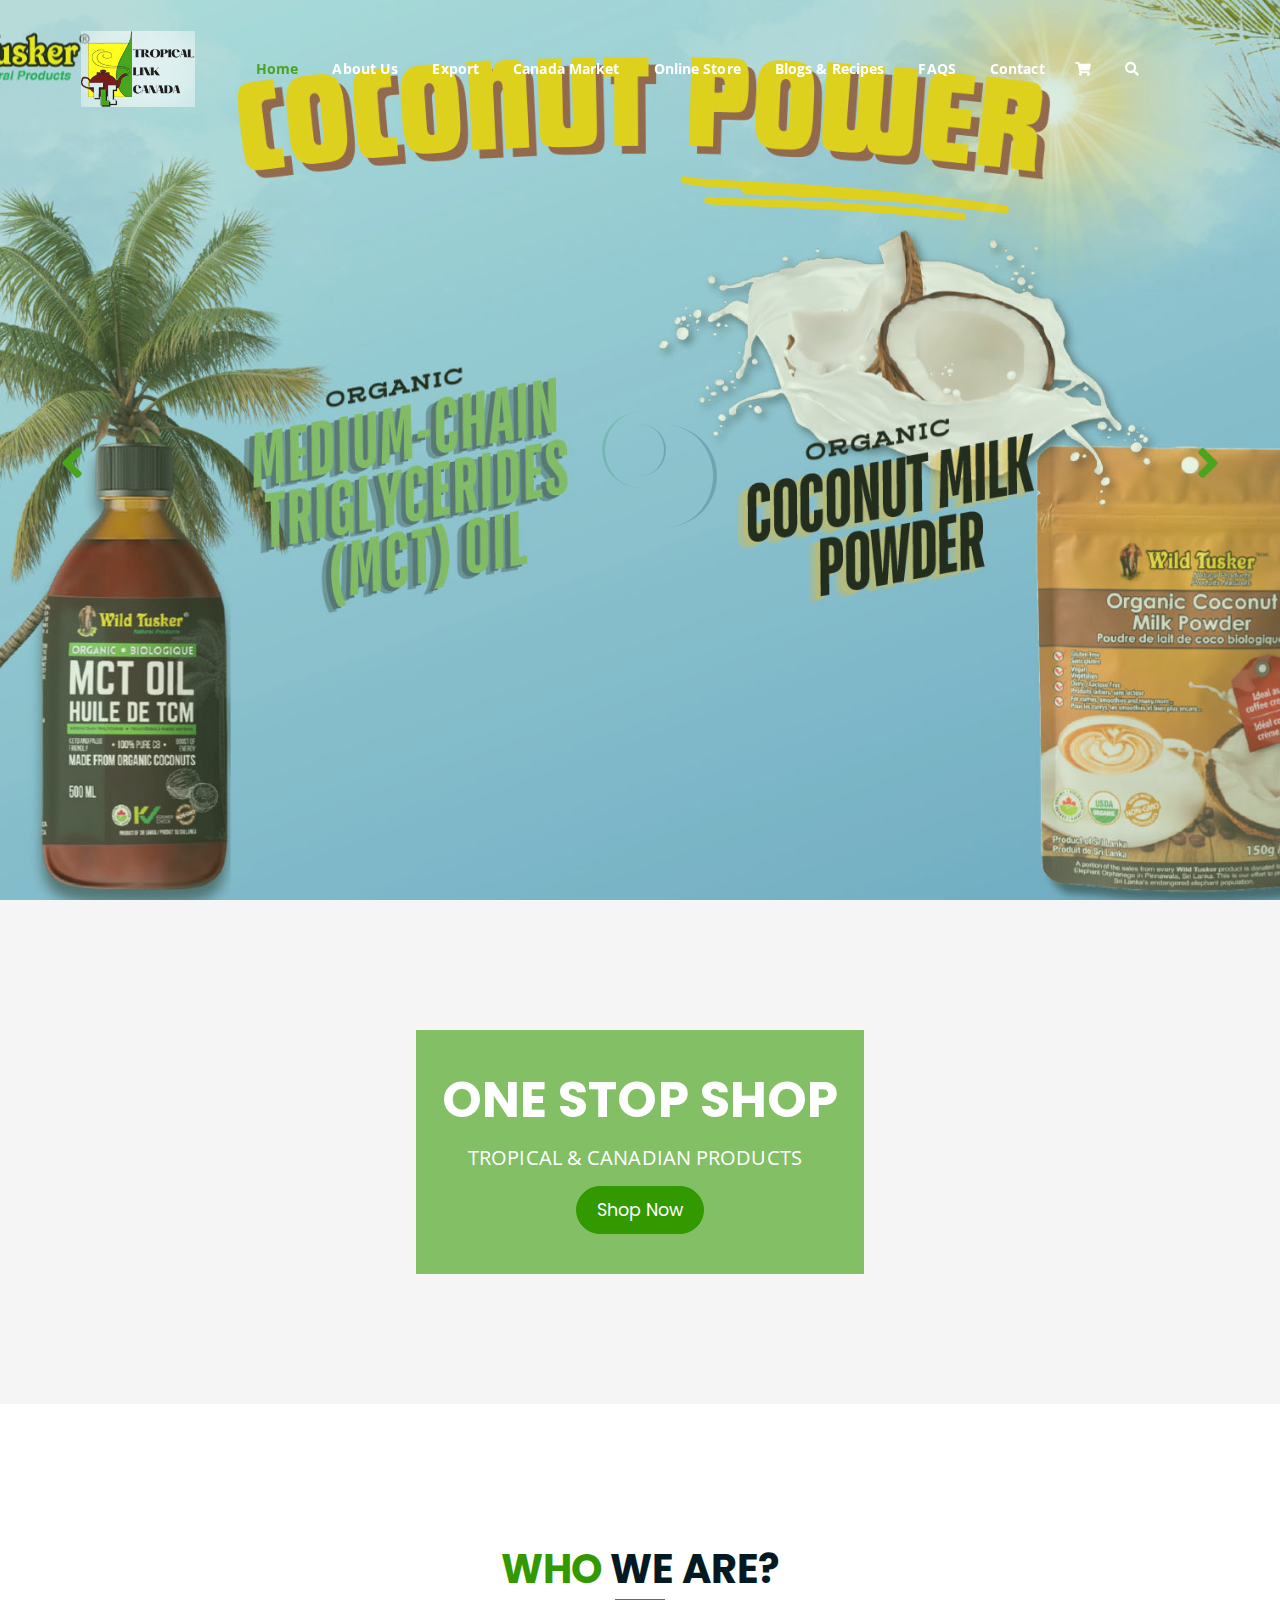
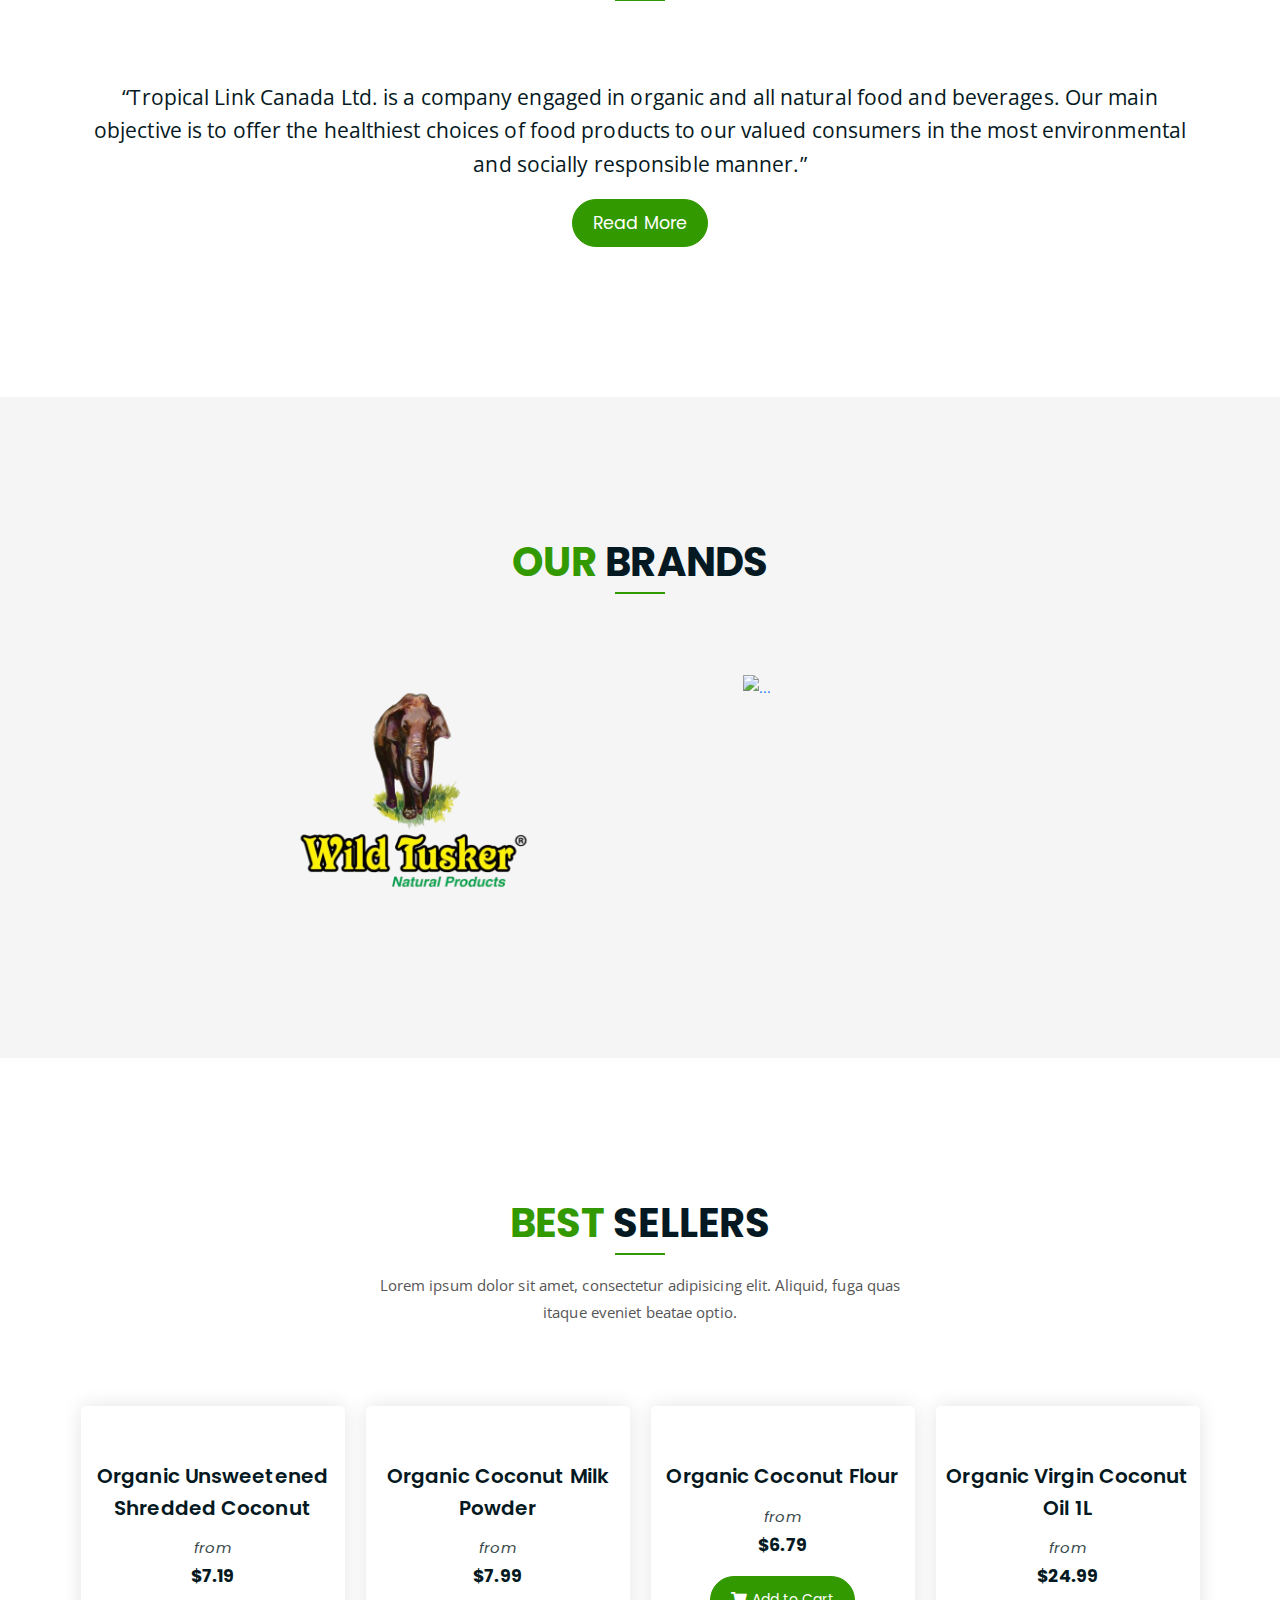
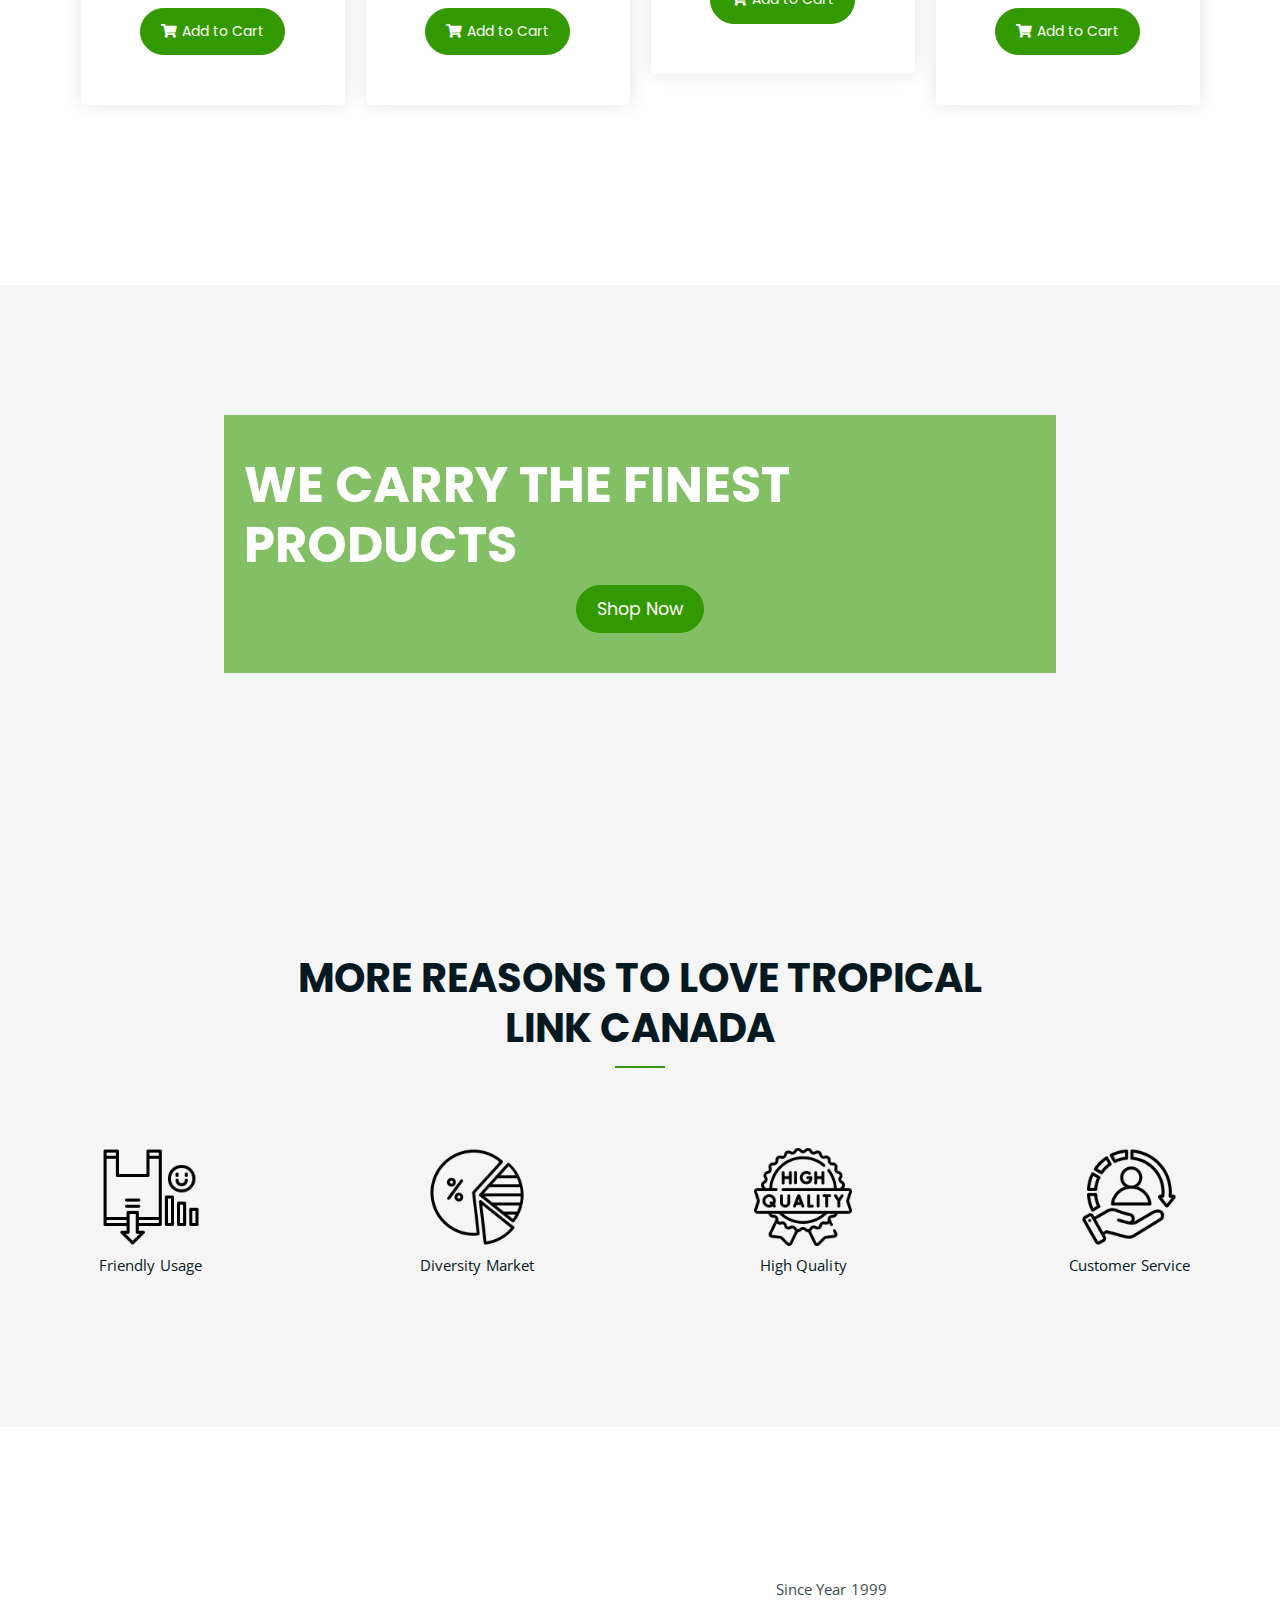
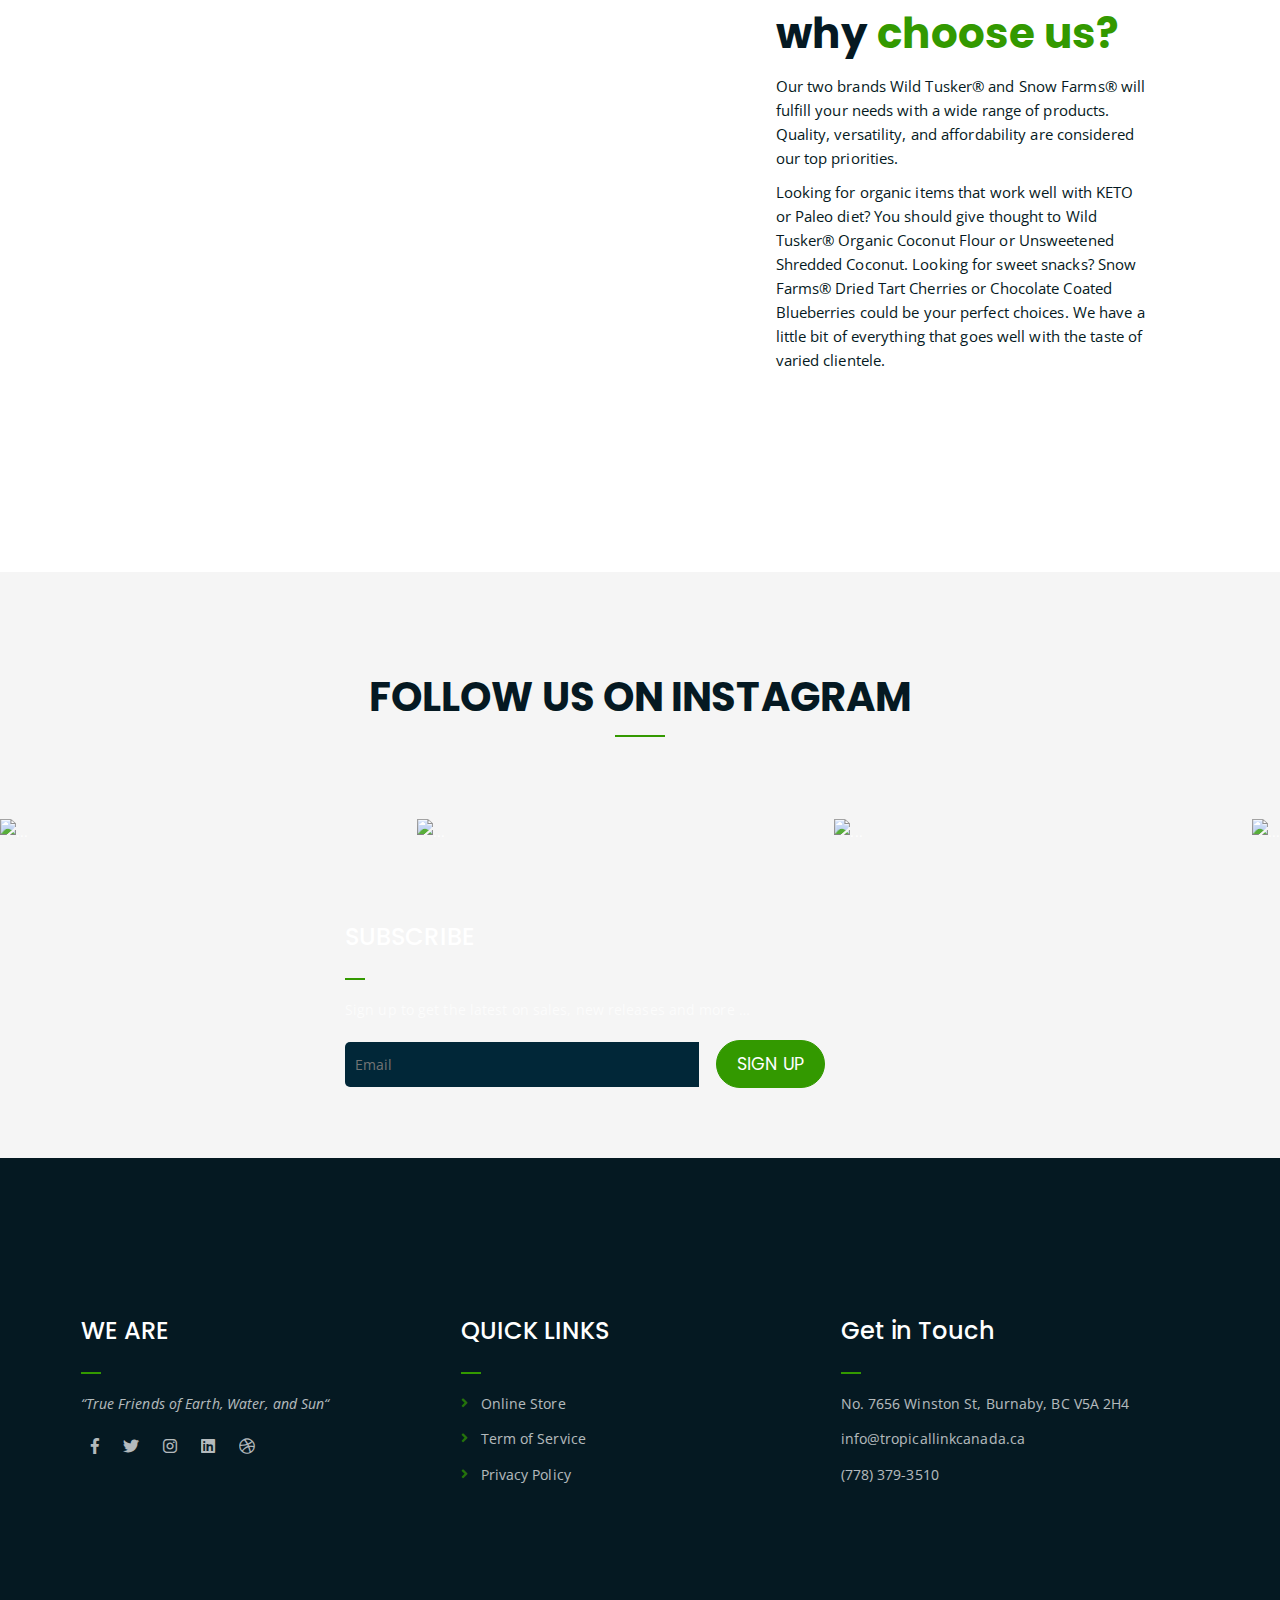
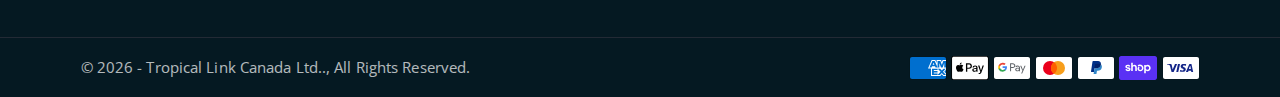
==== commit 2b41a7ad: "Finished Home Page" ====
--- a/index.html
+++ b/index.html
@@ -4,7 +4,7 @@
 	<meta charset="UTF-8">
 	<meta http-equiv="X-UA-Compatible" content="IE=edge">
 	<meta name="viewport" content="width=device-width, initial-scale=1">
-	<meta name="description" content="Responsive Bootstrap4 Shop Template, Created by Imran Hossain from https://imransdesign.com/">
+	<!-- <meta name="description" content="Responsive Bootstrap4 Shop Template, Created by Imran Hossain from https://imransdesign.com/"> -->
 
 	<!-- title -->
 	<title>Tropical Link Canada Ltd.</title>
@@ -142,7 +142,7 @@
 								<!-- <p class="subtitle">Fresh & Organic</p>
 								<h1>Delicious Seasonal Fruits</h1>
 								<div class="hero-btns">
-									<a href="shop.html" class="boxed-btn">Fruit Collection</a>
+									<a href="#" class="boxed-btn">Fruit Collection</a>
 									<a href="contact.html" class="bordered-btn">Contact Us</a>
 								</div> -->
 							</div>
@@ -161,7 +161,7 @@
 								<!-- <p class="subtitle">Fresh Everyday</p>
 								<h1>100% Organic Collection</h1>
 								<div class="hero-btns">
-									<a href="shop.html" class="boxed-btn">Visit Shop</a>
+									<a href="#" class="boxed-btn">Visit Shop</a>
 									<a href="contact.html" class="bordered-btn">Contact Us</a>
 								</div> -->
 							</div>
@@ -180,7 +180,7 @@
 								<!-- <p class="subtitle">Mega Sale Going On!</p>
 								<h1>Get December Discount</h1>
 								<div class="hero-btns">
-									<a href="shop.html" class="boxed-btn">Visit Shop</a>
+									<a href="#" class="boxed-btn">Visit Shop</a>
 									<a href="contact.html" class="bordered-btn">Contact Us</a>
 								</div> -->
 							</div>
@@ -199,7 +199,7 @@
 								<!-- <p class="subtitle">Mega Sale Going On!</p>
 								<h1>Get December Discount</h1>
 								<div class="hero-btns">
-									<a href="shop.html" class="boxed-btn">Visit Shop</a>
+									<a href="#" class="boxed-btn">Visit Shop</a>
 									<a href="contact.html" class="bordered-btn">Contact Us</a>
 								</div> -->
 							</div>
@@ -216,7 +216,7 @@
 		<div class="shop-banner-container">
 			<h3 class="text-uppercase">ONE STOP SHOP</h3>
 			<div class="sale-percent"><span>TROPICAL & CANADIAN PRODUCTS</span></div>
-			<a href="shop.html" class="cart-btn btn-lg">Shop Now</a>
+			<a href="#" class="cart-btn btn-lg">Shop Now</a>
 		</div>
 	</section>
 	<!-- end shop banner -->
@@ -295,8 +295,8 @@
 							<a href="#"><img src="https://tropicallinkcanada.ca/cdn/shop/products/ShreddedCoconut_300x.jpg?v=1632515187" alt=""></a>
 						</div>
 						<h3>Organic Unsweetened Shredded Coconut</h3>
-						<p class="product-price fs-5"><span>from</span> $7.19 </p>
-						<a href="cart.html" class="cart-btn-w-bg"><i class="fas fa-shopping-cart"></i> Add to Cart</a>
+						<p class="product-price fs-5"><span class="fst-italic">from</span> $7.19 </p>
+						<a href="#" class="cart-btn-w-bg"><i class="fas fa-shopping-cart"></i> Add to Cart</a>
 					</div>
 				</div>
 				<div class="col-lg-3 col-md-6 text-center">
@@ -305,8 +305,8 @@
 							<a href="#"><img src="https://tropicallinkcanada.ca/cdn/shop/products/MilkPowder_300x.jpg?v=1629230984" alt=""></a>
 						</div>
 						<h3>Organic Coconut Milk Powder</h3>
-						<p class="product-price fs-5"><span>from</span> $7.99 </p>
-						<a href="cart.html" class="cart-btn-w-bg"><i class="fas fa-shopping-cart"></i> Add to Cart</a>
+						<p class="product-price fs-5"><span class="fst-italic">from</span> $7.99 </p>
+						<a href="#" class="cart-btn-w-bg"><i class="fas fa-shopping-cart"></i> Add to Cart</a>
 					</div>
 				</div>
 				<div class="col-lg-3 col-md-6 offset-md-3 offset-lg-0 text-center">
@@ -315,8 +315,8 @@
 							<a href="#"><img src="https://tropicallinkcanada.ca/cdn/shop/products/CoconutFlour_300x.jpg?v=1629230995" alt=""></a>
 						</div>
 						<h3>Organic Coconut Flour</h3>
-						<p class="product-price fs-5"><span>from</span> $6.79 </p>
-						<a href="cart.html" class="cart-btn-w-bg"><i class="fas fa-shopping-cart"></i> Add to Cart</a>
+						<p class="product-price fs-5"><span class="fst-italic">from</span> $6.79 </p>
+						<a href="#" class="cart-btn-w-bg"><i class="fas fa-shopping-cart"></i> Add to Cart</a>
 					</div>
 				</div>
 				<div class="col-lg-3 col-md-6 offset-md-3 offset-lg-0 text-center">
@@ -325,8 +325,8 @@
 							<a href="#"><img src="https://tropicallinkcanada.ca/cdn/shop/products/CoconutOil1L_300x.jpg?v=1632518116" alt=""></a>
 						</div>
 						<h3>Organic Virgin Coconut Oil 1L</h3>
-						<p class="product-price fs-5"><span>from</span> $24.99 </p>
-						<a href="cart.html" class="cart-btn-w-bg"><i class="fas fa-shopping-cart"></i> Add to Cart</a>
+						<p class="product-price fs-5"><span class="fst-italic">from</span> $24.99 </p>
+						<a href="#" class="cart-btn-w-bg"><i class="fas fa-shopping-cart"></i> Add to Cart</a>
 					</div>
 				</div>
 			</div>
@@ -338,7 +338,7 @@
 	<section class="shop-banner-2">
 		<div class="shop-banner-2-container">
 			<h3 class="text-uppercase">We carry The Finest Products</h3>
-			<a href="shop.html" class="cart-btn btn-lg">Shop Now</a>
+			<a href="#" class="cart-btn btn-lg">Shop Now</a>
 		</div>
 	</section>
 	<!-- end shop banner -->
@@ -355,30 +355,28 @@
 									<h3 class="text-uppercase lh-sm">more reasons to love tropical link canada</h3>
 								</div>
 							</div>
-							<div class="d-flex flex-wrap justify-content-evenly">
-								<div class="card" style="width: 18rem;">
-									<img src="./assets/img/wild-tusker.png" class="card-img-top" alt="...">
-									<div class="card-body">
+							<div class="d-flex flex-wrap justify-content-between">
+								<div class="d-flex flex-column align-items-center" style="width: 10rem;">
+									<img src="./assets/img/friendly-usage.png" class="card-img-top" style="width: 7rem;" alt="...">
+									<div class="card-body text-center pt-2">
     									<p class="card-text">Friendly Usage</p>
   									</div>
 								</div>
-								<div class="card" style="width: 18rem;">
-									<img src="https://tropicallinkcanada.ca/cdn/shop/files/SF_logo_png-01_480x.png?v=1655844511" class="card-img-top" alt="...">
-									<div class="card-body">
+								<div class="d-flex flex-column align-items-center" style="width: 10rem;">
+									<img src="./assets/img/market.png" class="card-img-top" style="width: 7rem;" alt="...">
+									<div class="card-body text-center pt-2">
     									<p class="card-text">Diversity Market</p>
   									</div>
 								</div>
-							</div>
-							<div class="d-flex flex-wrap justify-content-evenly">
-								<div class="card" style="width: 18rem;">
-									<img src="./assets/img/wild-tusker.png" class="card-img-top" alt="...">
-									<div class="card-body">
+								<div class="d-flex flex-column align-items-center" style="width: 10rem;">
+									<img src="./assets/img/high-quality.png" class="card-img-top" style="width: 7rem;" alt="...">
+									<div class="card-body text-center pt-2">
     									<p class="card-text">High Quality</p>
   									</div>
 								</div>
-								<div class="card" style="width: 18rem;">
-									<img src="https://tropicallinkcanada.ca/cdn/shop/files/SF_logo_png-01_480x.png?v=1655844511" class="card-img-top" alt="...">
-									<div class="card-body">
+								<div class="d-flex flex-column align-items-center" style="width: 10rem;">
+									<img src="./assets/img/customer-service.png" class="card-img-top" style="width: 7rem;" alt="...">
+									<div class="card-body text-center pt-2">
     									<p class="card-text">Customer Service</p>
   									</div>
 								</div>
@@ -391,152 +389,20 @@
 	</div>
 	<!-- end our brand -->
 
-	<!-- features list section -->
-	<div class="list-section pt-80 pb-80">
-		<div class="container">
-
-			<div class="row">
-				<div class="col-lg-4 col-md-6 mb-4 mb-lg-0">
-					<div class="list-box d-flex align-items-center">
-						<div class="list-icon">
-							<i class="fas fa-shipping-fast"></i>
-						</div>
-						<div class="content">
-							<h3>Free Shipping</h3>
-							<p>When order over $75</p>
-						</div>
-					</div>
-				</div>
-				<div class="col-lg-4 col-md-6 mb-4 mb-lg-0">
-					<div class="list-box d-flex align-items-center">
-						<div class="list-icon">
-							<i class="fas fa-phone-volume"></i>
-						</div>
-						<div class="content">
-							<h3>24/7 Support</h3>
-							<p>Get support all day</p>
-						</div>
-					</div>
-				</div>
-				<div class="col-lg-4 col-md-6">
-					<div class="list-box d-flex justify-content-start align-items-center">
-						<div class="list-icon">
-							<i class="fas fa-sync"></i>
-						</div>
-						<div class="content">
-							<h3>Refund</h3>
-							<p>Get refund within 3 days!</p>
-						</div>
-					</div>
-				</div>
-			</div>
-
-		</div>
-	</div>
-	<!-- end features list section -->
-
-	<!-- cart banner section -->
-	<section class="cart-banner pt-100 pb-100">
-    	<div class="container">
-        	<div class="row clearfix">
-            	<!--Image Column-->
-            	<div class="image-column col-lg-6">
-                	<div class="image">
-                    	<div class="price-box">
-                        	<div class="inner-price">
-                                <span class="price">
-                                    <strong>30%</strong> <br> off per kg
-                                </span>
-                            </div>
-                        </div>
-                    	<img src="assets/img/a.jpg" alt="">
-                    </div>
-                </div>
-                <!--Content Column-->
-                <div class="content-column col-lg-6">
-					<h3><span class="orange-text">Deal</span> of the month</h3>
-                    <h4>Hikan Strwaberry</h4>
-                    <div class="text">Quisquam minus maiores repudiandae nobis, minima saepe id, fugit ullam similique! Beatae, minima quisquam molestias facere ea. Perspiciatis unde omnis iste natus error sit voluptatem accusant</div>
-                    <!--Countdown Timer-->
-                    <div class="time-counter"><div class="time-countdown clearfix" data-countdown="2020/2/01"><div class="counter-column"><div class="inner"><span class="count">00</span>Days</div></div> <div class="counter-column"><div class="inner"><span class="count">00</span>Hours</div></div>  <div class="counter-column"><div class="inner"><span class="count">00</span>Mins</div></div>  <div class="counter-column"><div class="inner"><span class="count">00</span>Secs</div></div></div></div>
-                	<a href="cart.html" class="cart-btn mt-3"><i class="fas fa-shopping-cart"></i> Add to Cart</a>
-                </div>
-            </div>
-        </div>
-    </section>
-    <!-- end cart banner section -->
-
-	<!-- testimonail-section -->
-	<div class="testimonail-section mt-150 mb-150">
-		<div class="container">
-			<div class="row">
-				<div class="col-lg-10 offset-lg-1 text-center">
-					<div class="testimonial-sliders">
-						<div class="single-testimonial-slider">
-							<div class="client-avater">
-								<img src="assets/img/avaters/avatar1.png" alt="">
-							</div>
-							<div class="client-meta">
-								<h3>Saira Hakim <span>Local shop owner</span></h3>
-								<p class="testimonial-body">
-									" Sed ut perspiciatis unde omnis iste natus error veritatis et  quasi architecto beatae vitae dict eaque ipsa quae ab illo inventore Sed ut perspiciatis unde omnis iste natus error sit voluptatem accusantium "
-								</p>
-								<div class="last-icon">
-									<i class="fas fa-quote-right"></i>
-								</div>
-							</div>
-						</div>
-						<div class="single-testimonial-slider">
-							<div class="client-avater">
-								<img src="assets/img/avaters/avatar2.png" alt="">
-							</div>
-							<div class="client-meta">
-								<h3>David Niph <span>Local shop owner</span></h3>
-								<p class="testimonial-body">
-									" Sed ut perspiciatis unde omnis iste natus error veritatis et  quasi architecto beatae vitae dict eaque ipsa quae ab illo inventore Sed ut perspiciatis unde omnis iste natus error sit voluptatem accusantium "
-								</p>
-								<div class="last-icon">
-									<i class="fas fa-quote-right"></i>
-								</div>
-							</div>
-						</div>
-						<div class="single-testimonial-slider">
-							<div class="client-avater">
-								<img src="assets/img/avaters/avatar3.png" alt="">
-							</div>
-							<div class="client-meta">
-								<h3>Jacob Sikim <span>Local shop owner</span></h3>
-								<p class="testimonial-body">
-									" Sed ut perspiciatis unde omnis iste natus error veritatis et  quasi architecto beatae vitae dict eaque ipsa quae ab illo inventore Sed ut perspiciatis unde omnis iste natus error sit voluptatem accusantium "
-								</p>
-								<div class="last-icon">
-									<i class="fas fa-quote-right"></i>
-								</div>
-							</div>
-						</div>
-					</div>
-				</div>
-			</div>
-		</div>
-	</div>
-	<!-- end testimonail-section -->
-	
 	<!-- advertisement section -->
-	<div class="abt-section mb-150">
-		<div class="container">
-			<div class="row">
-				<div class="col-lg-6 col-md-12">
-					<div class="abt-bg">
-						<a href="https://www.youtube.com/watch?v=DBLlFWYcIGQ" class="video-play-btn popup-youtube"><i class="fas fa-play"></i></a>
-					</div>
-				</div>
-				<div class="col-lg-6 col-md-12">
+	<div class="abt-section mt-100 mb-150">
+		<div class="container">
+			<div class="row">
+				<div class="col-lg-7 col-md-12">
+					<div class="abt-bg"></div>
+				</div>
+				<div class="col-lg-5 col-md-12">
 					<div class="abt-text">
 						<p class="top-sub">Since Year 1999</p>
-						<h2>We are <span class="orange-text">Fruitkha</span></h2>
-						<p>Etiam vulputate ut augue vel sodales. In sollicitudin neque et massa porttitor vestibulum ac vel nisi. Vestibulum placerat eget dolor sit amet posuere. In ut dolor aliquet, aliquet sapien sed, interdum velit. Nam eu molestie lorem.</p>
-						<p>Lorem ipsum dolor sit amet, consectetur adipisicing elit. Sapiente facilis illo repellat veritatis minus, et labore minima mollitia qui ducimus.</p>
-						<a href="about.html" class="boxed-btn mt-4">know more</a>
+						<h2>why <span class="orange-text">choose us?</span></h2>
+						<p>Our two brands Wild Tusker® and Snow Farms® will fulfill your needs with a wide range of products. Quality, versatility, and affordability are considered our top priorities.</p>
+						<p>Looking for organic items that work well with KETO or Paleo diet? You should give thought to Wild Tusker® Organic Coconut Flour or Unsweetened Shredded Coconut. Looking for sweet snacks? Snow Farms® Dried Tart Cherries or Chocolate Coated Blueberries could be your perfect choices. We have a little bit of everything that goes well with the taste of varied clientele.</p>
+						<!-- <a href="about.html" class="boxed-btn mt-4">know more</a> -->
 					</div>
 				</div>
 			</div>
@@ -544,133 +410,110 @@
 	</div>
 	<!-- end advertisement section -->
 
-	<!-- latest news -->
-	<div class="latest-news pt-150 pb-150">
-		<div class="container">
-
-			<div class="row">
-				<div class="col-lg-8 offset-lg-2 text-center">
-					<div class="section-title">	
-						<h3><span class="orange-text">Our</span> News</h3>
-						<p>Lorem ipsum dolor sit amet, consectetur adipisicing elit. Aliquid, fuga quas itaque eveniet beatae optio.</p>
-					</div>
-				</div>
-			</div>
-
-			<div class="row">
-				<div class="col-lg-4 col-md-6">
-					<div class="single-latest-news">
-						<a href="single-news.html"><div class="latest-news-bg news-bg-1"></div></a>
-						<div class="news-text-box">
-							<h3><a href="single-news.html">You will vainly look for fruit on it in autumn.</a></h3>
-							<p class="blog-meta">
-								<span class="author"><i class="fas fa-user"></i> Admin</span>
-								<span class="date"><i class="fas fa-calendar"></i> 27 December, 2019</span>
-							</p>
-							<p class="excerpt">Vivamus lacus enim, pulvinar vel nulla sed, scelerisque rhoncus nisi. Praesent vitae mattis nunc, egestas viverra eros.</p>
-							<a href="single-news.html" class="read-more-btn">read more <i class="fas fa-angle-right"></i></a>
-						</div>
-					</div>
-				</div>
-				<div class="col-lg-4 col-md-6">
-					<div class="single-latest-news">
-						<a href="single-news.html"><div class="latest-news-bg news-bg-2"></div></a>
-						<div class="news-text-box">
-							<h3><a href="single-news.html">A man's worth has its season, like tomato.</a></h3>
-							<p class="blog-meta">
-								<span class="author"><i class="fas fa-user"></i> Admin</span>
-								<span class="date"><i class="fas fa-calendar"></i> 27 December, 2019</span>
-							</p>
-							<p class="excerpt">Vivamus lacus enim, pulvinar vel nulla sed, scelerisque rhoncus nisi. Praesent vitae mattis nunc, egestas viverra eros.</p>
-							<a href="single-news.html" class="read-more-btn">read more <i class="fas fa-angle-right"></i></a>
-						</div>
-					</div>
-				</div>
-				<div class="col-lg-4 col-md-6 offset-md-3 offset-lg-0">
-					<div class="single-latest-news">
-						<a href="single-news.html"><div class="latest-news-bg news-bg-3"></div></a>
-						<div class="news-text-box">
-							<h3><a href="single-news.html">Good thoughts bear good fresh juicy fruit.</a></h3>
-							<p class="blog-meta">
-								<span class="author"><i class="fas fa-user"></i> Admin</span>
-								<span class="date"><i class="fas fa-calendar"></i> 27 December, 2019</span>
-							</p>
-							<p class="excerpt">Vivamus lacus enim, pulvinar vel nulla sed, scelerisque rhoncus nisi. Praesent vitae mattis nunc, egestas viverra eros.</p>
-							<a href="single-news.html" class="read-more-btn">read more <i class="fas fa-angle-right"></i></a>
-						</div>
-					</div>
-				</div>
-			</div>
-			<div class="row">
-				<div class="col-lg-12 text-center">
-					<a href="news.html" class="boxed-btn">More News</a>
-				</div>
-			</div>
-		</div>
-	</div>
-	<!-- end latest news -->
-
-	<!-- logo carousel -->
-	<div class="logo-carousel-section">
-		<div class="container">
-			<div class="row">
-				<div class="col-lg-12">
-					<div class="logo-carousel-inner">
-						<div class="single-logo-item">
-							<img src="assets/img/company-logos/1.png" alt="">
-						</div>
-						<div class="single-logo-item">
-							<img src="assets/img/company-logos/2.png" alt="">
-						</div>
-						<div class="single-logo-item">
-							<img src="assets/img/company-logos/3.png" alt="">
-						</div>
-						<div class="single-logo-item">
-							<img src="assets/img/company-logos/4.png" alt="">
-						</div>
-						<div class="single-logo-item">
-							<img src="assets/img/company-logos/5.png" alt="">
-						</div>
-					</div>
-				</div>
-			</div>
-		</div>
-	</div>
-	<!-- end logo carousel -->
+	<!-- our brand -->
+	<div class="list-section pt-100">
+		<div class="container-fluid">
+			<div class="row">
+				<div class="col-lg-12" style="padding-left: 0; padding-right: 0;">
+					<div class="single-article-section">
+						<div class="single-article-text">
+							<div class="col-lg-8 offset-lg-2 text-center">
+								<div class="section-title">	
+									<h3 class="text-uppercase lh-sm">Follow Us On Instagram</h3>
+								</div>
+							</div>
+							<div class="d-flex flex-wrap justify-content-between">
+								<a  class="d-flex flex-column align-items-center col-lg-3 col-md-6" style="width: auto; padding-left: 0; padding-right: 0;" href="#">
+									<div class="instafeed-container">
+										<img src="https://scontent.cdninstagram.com/v/t39.30808-6/458258847_851378613768865_8013451655052834981_n.jpg?_nc_cat=101&ccb=1-7&_nc_sid=18de74&_nc_ohc=WJHSsPgAxmUQ7kNvgGVqq7K&_nc_zt=23&_nc_ht=scontent.cdninstagram.com&edm=ANo9K5cEAAAA&_nc_gid=A9Y1e-AoWsbzmbvTm2oLOLN&oh=00_AYACSeZQmUCCEg6P2VZT0eJbkoNF3HoCsw7IjRmnv4J2YQ&oe=672698EC" class="card-img-top" alt="...">
+										<div style="width:100%;height:100%;" class="instafeed-overlay "></div>
+									</div>
+								</a>
+								<a  class="d-flex flex-column align-items-center col-lg-3 col-md-6" style="width: auto; padding-left: 0; padding-right: 0;" href="">
+									<div class="instafeed-container">
+										<img src="https://scontent.cdninstagram.com/v/t39.30808-6/448157558_801709085402485_6725697479162042742_n.jpg?_nc_cat=109&ccb=1-7&_nc_sid=18de74&_nc_ohc=BGY3clM1yfQQ7kNvgGbD-rS&_nc_zt=23&_nc_ht=scontent.cdninstagram.com&edm=ANo9K5cEAAAA&_nc_gid=A9Y1e-AoWsbzmbvTm2oLOLN&oh=00_AYD-Lq98XzsGAzbZWVaKzHWgkO8jPXKLvV-kaQovXufBqw&oe=67269FDD" class="card-img-top" alt="...">
+										<div style="width:100%;height:100%;" class="instafeed-overlay "></div>
+									</div>
+								</a>
+								<a  class="d-flex flex-column align-items-center col-lg-3 col-md-6" style="width: auto; padding-left: 0; padding-right: 0;" href="">
+									<div class="instafeed-container">
+										<img src="https://scontent.cdninstagram.com/v/t39.30808-6/441880667_784843930422334_5868923273190370331_n.jpg?_nc_cat=100&ccb=1-7&_nc_sid=18de74&_nc_ohc=ipApN0EYGNkQ7kNvgGr00_K&_nc_zt=23&_nc_ht=scontent.cdninstagram.com&edm=ANo9K5cEAAAA&_nc_gid=A9Y1e-AoWsbzmbvTm2oLOLN&oh=00_AYBgEmRX_ltxTFiv6a6yi7PPkWS3AgVQqJYxPN7L8aIPLw&oe=67268D39" class="card-img-top" alt="...">
+										<div style="width:100%;height:100%;" class="instafeed-overlay "></div>
+									</div>
+								</a>
+								<a  class="d-flex flex-column align-items-center col-lg-3 col-md-6" style="width: auto; padding-left: 0; padding-right: 0;" href="">
+									<div class="instafeed-container">
+										<img src="https://scontent.cdninstagram.com/v/t39.30808-6/435061211_764659412440786_8226777923861554711_n.jpg?_nc_cat=104&ccb=1-7&_nc_sid=18de74&_nc_ohc=9BB0jJp1LSoQ7kNvgEMn1FQ&_nc_zt=23&_nc_ht=scontent.cdninstagram.com&edm=ANo9K5cEAAAA&_nc_gid=A9Y1e-AoWsbzmbvTm2oLOLN&oh=00_AYB4st9li7swuWijo9LQiLmzCC0JCuBz51GhGZDT2n9fDw&oe=672683B9" class="card-img-top" alt="...">
+										<div style="width:100%;height:100%;" class="instafeed-overlay "></div>
+									</div>
+								</a>
+							</div>
+						</div>
+					</div>
+				</div>
+			</div>
+		</div>
+	</div>
+	<!-- end our brand -->
+
+	<!-- shop banner -->
+	<section class="shop-banner-3">
+		<div class="shop-banner-3-container">
+			<div class="col-lg-6 col-md-6">
+				<div class="footer-box subscribe">
+					<h2 class="widget-title text-uppercase">Subscribe</h2>
+					<p>Sign up to get the latest on sales, new releases and more …</p>
+					<form action="index.html">
+						<input type="email" style="width: 60%; margin-right: 13px; padding: 10px;" placeholder="Email">
+						<a href="#" class="cart-btn btn-lg">SIGN UP</a>
+					</form>
+				</div>
+			</div>
+			<!-- <a href="#" class="cart-btn btn-lg">Shop Now</a> -->
+		</div>
+	</section>
+	<!-- end shop banner -->
 
 	<!-- footer -->
 	<div class="footer-area">
 		<div class="container">
 			<div class="row">
-				<div class="col-lg-3 col-md-6">
+				<div class="col-lg-4 col-md-6">
 					<div class="footer-box about-widget">
-						<h2 class="widget-title">About us</h2>
-						<p>Ut enim ad minim veniam perspiciatis unde omnis iste natus error sit voluptatem accusantium doloremque laudantium, totam rem aperiam, eaque ipsa quae.</p>
-					</div>
-				</div>
-				<div class="col-lg-3 col-md-6">
+						<h2 class="widget-title text-uppercase">we are</h2>
+						<p class="fst-italic">“True Friends of Earth, Water, and Sun“</p>
+					</div>
+					<div class="social-icons">
+						<ul>
+							<li><a href="#" target="_blank"><i class="fab fa-facebook-f"></i></a></li>
+							<li><a href="#" target="_blank"><i class="fab fa-twitter"></i></a></li>
+							<li><a href="#" target="_blank"><i class="fab fa-instagram"></i></a></li>
+							<li><a href="#" target="_blank"><i class="fab fa-linkedin"></i></a></li>
+							<li><a href="#" target="_blank"><i class="fab fa-dribbble"></i></a></li>
+						</ul>
+					</div>
+				</div>
+				<div class="col-lg-4 col-md-6">
+					<div class="footer-box pages">
+						<h2 class="widget-title text-uppercase">Quick Links</h2>
+						<ul>
+							<li><a href="#">Online Store</a></li>
+							<li><a href="#">Term of Service</a></li>
+							<li><a href="#">Privacy Policy</a></li>
+						</ul>
+					</div>
+				</div>
+				<div class="col-lg-4 col-md-6">
 					<div class="footer-box get-in-touch">
 						<h2 class="widget-title">Get in Touch</h2>
 						<ul>
-							<li>34/8, East Hukupara, Gifirtok, Sadan.</li>
-							<li>support@fruitkha.com</li>
-							<li>+00 111 222 3333</li>
+							<li>No. 7656 Winston St, Burnaby, BC V5A 2H4</li>
+							<li>info@tropicallinkcanada.ca</li>
+							<li>(778) 379-3510</li>
 						</ul>
 					</div>
 				</div>
-				<div class="col-lg-3 col-md-6">
-					<div class="footer-box pages">
-						<h2 class="widget-title">Pages</h2>
-						<ul>
-							<li><a href="index.html">Home</a></li>
-							<li><a href="about.html">About</a></li>
-							<li><a href="services.html">Shop</a></li>
-							<li><a href="news.html">News</a></li>
-							<li><a href="contact.html">Contact</a></li>
-						</ul>
-					</div>
-				</div>
-				<div class="col-lg-3 col-md-6">
+				<!-- <div class="col-lg-3 col-md-6">
 					<div class="footer-box subscribe">
 						<h2 class="widget-title">Subscribe</h2>
 						<p>Subscribe to our mailing list to get the latest updates.</p>
@@ -679,7 +522,7 @@
 							<button type="submit"><i class="fas fa-paper-plane"></i></button>
 						</form>
 					</div>
-				</div>
+				</div> -->
 			</div>
 		</div>
 	</div>
@@ -690,18 +533,25 @@
 		<div class="container">
 			<div class="row">
 				<div class="col-lg-6 col-md-12">
-					<p>Copyrights &copy; 2019 - <a href="https://imransdesign.com/">Imran Hossain</a>,  All Rights Reserved.<br>
-						Distributed By - <a href="https://themewagon.com/">Themewagon</a>
+					<p>&copy; <span id="year"></span> - Tropical Link Canada Ltd..,  All Rights Reserved.
 					</p>
 				</div>
-				<div class="col-lg-6 text-right col-md-12">
+				<div class="col-lg-6 text-right col-md-12 align-content-center">
 					<div class="social-icons">
 						<ul>
-							<li><a href="#" target="_blank"><i class="fab fa-facebook-f"></i></a></li>
-							<li><a href="#" target="_blank"><i class="fab fa-twitter"></i></a></li>
-							<li><a href="#" target="_blank"><i class="fab fa-instagram"></i></a></li>
-							<li><a href="#" target="_blank"><i class="fab fa-linkedin"></i></a></li>
-							<li><a href="#" target="_blank"><i class="fab fa-dribbble"></i></a></li>
+							<svg class="payment-icon" xmlns="http://www.w3.org/2000/svg" role="img" aria-labelledby="pi-american_express" viewBox="0 0 38 24" width="38" height="24"><title id="pi-american_express">American Express</title><path fill="#000" d="M35 0H3C1.3 0 0 1.3 0 3v18c0 1.7 1.4 3 3 3h32c1.7 0 3-1.3 3-3V3c0-1.7-1.4-3-3-3Z" opacity=".07"></path><path fill="#006FCF" d="M35 1c1.1 0 2 .9 2 2v18c0 1.1-.9 2-2 2H3c-1.1 0-2-.9-2-2V3c0-1.1.9-2 2-2h32Z"></path><path fill="#FFF" d="M22.012 19.936v-8.421L37 11.528v2.326l-1.732 1.852L37 17.573v2.375h-2.766l-1.47-1.622-1.46 1.628-9.292-.02Z"></path><path fill="#006FCF" d="M23.013 19.012v-6.57h5.572v1.513h-3.768v1.028h3.678v1.488h-3.678v1.01h3.768v1.531h-5.572Z"></path><path fill="#006FCF" d="m28.557 19.012 3.083-3.289-3.083-3.282h2.386l1.884 2.083 1.89-2.082H37v.051l-3.017 3.23L37 18.92v.093h-2.307l-1.917-2.103-1.898 2.104h-2.321Z"></path><path fill="#FFF" d="M22.71 4.04h3.614l1.269 2.881V4.04h4.46l.77 2.159.771-2.159H37v8.421H19l3.71-8.421Z"></path><path fill="#006FCF" d="m23.395 4.955-2.916 6.566h2l.55-1.315h2.98l.55 1.315h2.05l-2.904-6.566h-2.31Zm.25 3.777.875-2.09.873 2.09h-1.748Z"></path><path fill="#006FCF" d="M28.581 11.52V4.953l2.811.01L32.84 9l1.456-4.046H37v6.565l-1.74.016v-4.51l-1.644 4.494h-1.59L30.35 7.01v4.51h-1.768Z"></path></svg>
+
+							<svg class="payment-icon" version="1.1" xmlns="http://www.w3.org/2000/svg" role="img" x="0" y="0" width="38" height="24" viewBox="0 0 165.521 105.965" xml:space="preserve" aria-labelledby="pi-apple_pay"><title id="pi-apple_pay">Apple Pay</title><path fill="#000" d="M150.698 0H14.823c-.566 0-1.133 0-1.698.003-.477.004-.953.009-1.43.022-1.039.028-2.087.09-3.113.274a10.51 10.51 0 0 0-2.958.975 9.932 9.932 0 0 0-4.35 4.35 10.463 10.463 0 0 0-.975 2.96C.113 9.611.052 10.658.024 11.696a70.22 70.22 0 0 0-.022 1.43C0 13.69 0 14.256 0 14.823v76.318c0 .567 0 1.132.002 1.699.003.476.009.953.022 1.43.028 1.036.09 2.084.275 3.11a10.46 10.46 0 0 0 .974 2.96 9.897 9.897 0 0 0 1.83 2.52 9.874 9.874 0 0 0 2.52 1.83c.947.483 1.917.79 2.96.977 1.025.183 2.073.245 3.112.273.477.011.953.017 1.43.02.565.004 1.132.004 1.698.004h135.875c.565 0 1.132 0 1.697-.004.476-.002.952-.009 1.431-.02 1.037-.028 2.085-.09 3.113-.273a10.478 10.478 0 0 0 2.958-.977 9.955 9.955 0 0 0 4.35-4.35c.483-.947.789-1.917.974-2.96.186-1.026.246-2.074.274-3.11.013-.477.02-.954.022-1.43.004-.567.004-1.132.004-1.699V14.824c0-.567 0-1.133-.004-1.699a63.067 63.067 0 0 0-.022-1.429c-.028-1.038-.088-2.085-.274-3.112a10.4 10.4 0 0 0-.974-2.96 9.94 9.94 0 0 0-4.35-4.35A10.52 10.52 0 0 0 156.939.3c-1.028-.185-2.076-.246-3.113-.274a71.417 71.417 0 0 0-1.431-.022C151.83 0 151.263 0 150.698 0z"></path><path fill="#FFF" d="M150.698 3.532l1.672.003c.452.003.905.008 1.36.02.793.022 1.719.065 2.583.22.75.135 1.38.34 1.984.648a6.392 6.392 0 0 1 2.804 2.807c.306.6.51 1.226.645 1.983.154.854.197 1.783.218 2.58.013.45.019.9.02 1.36.005.557.005 1.113.005 1.671v76.318c0 .558 0 1.114-.004 1.682-.002.45-.008.9-.02 1.35-.022.796-.065 1.725-.221 2.589a6.855 6.855 0 0 1-.645 1.975 6.397 6.397 0 0 1-2.808 2.807c-.6.306-1.228.511-1.971.645-.881.157-1.847.2-2.574.22-.457.01-.912.017-1.379.019-.555.004-1.113.004-1.669.004H14.801c-.55 0-1.1 0-1.66-.004a74.993 74.993 0 0 1-1.35-.018c-.744-.02-1.71-.064-2.584-.22a6.938 6.938 0 0 1-1.986-.65 6.337 6.337 0 0 1-1.622-1.18 6.355 6.355 0 0 1-1.178-1.623 6.935 6.935 0 0 1-.646-1.985c-.156-.863-.2-1.788-.22-2.578a66.088 66.088 0 0 1-.02-1.355l-.003-1.327V14.474l.002-1.325a66.7 66.7 0 0 1 .02-1.357c.022-.792.065-1.717.222-2.587a6.924 6.924 0 0 1 .646-1.981c.304-.598.7-1.144 1.18-1.623a6.386 6.386 0 0 1 1.624-1.18 6.96 6.96 0 0 1 1.98-.646c.865-.155 1.792-.198 2.586-.22.452-.012.905-.017 1.354-.02l1.677-.003h135.875"></path><g><g><path fill="#000" d="M43.508 35.77c1.404-1.755 2.356-4.112 2.105-6.52-2.054.102-4.56 1.355-6.012 3.112-1.303 1.504-2.456 3.959-2.156 6.266 2.306.2 4.61-1.152 6.063-2.858"></path><path fill="#000" d="M45.587 39.079c-3.35-.2-6.196 1.9-7.795 1.9-1.6 0-4.049-1.8-6.698-1.751-3.447.05-6.645 2-8.395 5.1-3.598 6.2-.95 15.4 2.55 20.45 1.699 2.5 3.747 5.25 6.445 5.151 2.55-.1 3.549-1.65 6.647-1.65 3.097 0 3.997 1.65 6.696 1.6 2.798-.05 4.548-2.5 6.247-5 1.95-2.85 2.747-5.6 2.797-5.75-.05-.05-5.396-2.101-5.446-8.251-.05-5.15 4.198-7.6 4.398-7.751-2.399-3.548-6.147-3.948-7.447-4.048"></path></g><g><path fill="#000" d="M78.973 32.11c7.278 0 12.347 5.017 12.347 12.321 0 7.33-5.173 12.373-12.529 12.373h-8.058V69.62h-5.822V32.11h14.062zm-8.24 19.807h6.68c5.07 0 7.954-2.729 7.954-7.46 0-4.73-2.885-7.434-7.928-7.434h-6.706v14.894z"></path><path fill="#000" d="M92.764 61.847c0-4.809 3.665-7.564 10.423-7.98l7.252-.442v-2.08c0-3.04-2.001-4.704-5.562-4.704-2.938 0-5.07 1.507-5.51 3.82h-5.252c.157-4.86 4.731-8.395 10.918-8.395 6.654 0 10.995 3.483 10.995 8.89v18.663h-5.38v-4.497h-.13c-1.534 2.937-4.914 4.782-8.579 4.782-5.406 0-9.175-3.222-9.175-8.057zm17.675-2.417v-2.106l-6.472.416c-3.64.234-5.536 1.585-5.536 3.95 0 2.288 1.975 3.77 5.068 3.77 3.95 0 6.94-2.522 6.94-6.03z"></path><path fill="#000" d="M120.975 79.652v-4.496c.364.051 1.247.103 1.715.103 2.573 0 4.029-1.09 4.913-3.899l.52-1.663-9.852-27.293h6.082l6.863 22.146h.13l6.862-22.146h5.927l-10.216 28.67c-2.34 6.577-5.017 8.735-10.683 8.735-.442 0-1.872-.052-2.261-.157z"></path></g></g></svg>
+
+							<svg class="payment-icon" xmlns="http://www.w3.org/2000/svg" role="img" viewBox="0 0 38 24" width="38" height="24" aria-labelledby="pi-google_pay"><title id="pi-google_pay">Google Pay</title><path d="M35 0H3C1.3 0 0 1.3 0 3v18c0 1.7 1.4 3 3 3h32c1.7 0 3-1.3 3-3V3c0-1.7-1.4-3-3-3z" fill="#000" opacity=".07"></path><path d="M35 1c1.1 0 2 .9 2 2v18c0 1.1-.9 2-2 2H3c-1.1 0-2-.9-2-2V3c0-1.1.9-2 2-2h32" fill="#FFF"></path><path d="M18.093 11.976v3.2h-1.018v-7.9h2.691a2.447 2.447 0 0 1 1.747.692 2.28 2.28 0 0 1 .11 3.224l-.11.116c-.47.447-1.098.69-1.747.674l-1.673-.006zm0-3.732v2.788h1.698c.377.012.741-.135 1.005-.404a1.391 1.391 0 0 0-1.005-2.354l-1.698-.03zm6.484 1.348c.65-.03 1.286.188 1.778.613.445.43.682 1.03.65 1.649v3.334h-.969v-.766h-.049a1.93 1.93 0 0 1-1.673.931 2.17 2.17 0 0 1-1.496-.533 1.667 1.667 0 0 1-.613-1.324 1.606 1.606 0 0 1 .613-1.336 2.746 2.746 0 0 1 1.698-.515c.517-.02 1.03.093 1.49.331v-.208a1.134 1.134 0 0 0-.417-.901 1.416 1.416 0 0 0-.98-.368 1.545 1.545 0 0 0-1.319.717l-.895-.564a2.488 2.488 0 0 1 2.182-1.06zM23.29 13.52a.79.79 0 0 0 .337.662c.223.176.5.269.785.263.429-.001.84-.17 1.146-.472.305-.286.478-.685.478-1.103a2.047 2.047 0 0 0-1.324-.374 1.716 1.716 0 0 0-1.03.294.883.883 0 0 0-.392.73zm9.286-3.75l-3.39 7.79h-1.048l1.281-2.728-2.224-5.062h1.103l1.612 3.885 1.569-3.885h1.097z" fill="#5F6368"></path><path d="M13.986 11.284c0-.308-.024-.616-.073-.92h-4.29v1.747h2.451a2.096 2.096 0 0 1-.9 1.373v1.134h1.464a4.433 4.433 0 0 0 1.348-3.334z" fill="#4285F4"></path><path d="M9.629 15.721a4.352 4.352 0 0 0 3.01-1.097l-1.466-1.14a2.752 2.752 0 0 1-4.094-1.44H5.577v1.17a4.53 4.53 0 0 0 4.052 2.507z" fill="#34A853"></path><path d="M7.079 12.05a2.709 2.709 0 0 1 0-1.735v-1.17H5.577a4.505 4.505 0 0 0 0 4.075l1.502-1.17z" fill="#FBBC04"></path><path d="M9.629 8.44a2.452 2.452 0 0 1 1.74.68l1.3-1.293a4.37 4.37 0 0 0-3.065-1.183 4.53 4.53 0 0 0-4.027 2.5l1.502 1.171a2.715 2.715 0 0 1 2.55-1.875z" fill="#EA4335"></path></svg>
+
+							<svg class="payment-icon" viewBox="0 0 38 24" xmlns="http://www.w3.org/2000/svg" role="img" width="38" height="24" aria-labelledby="pi-master"><title id="pi-master">Mastercard</title><path opacity=".07" d="M35 0H3C1.3 0 0 1.3 0 3v18c0 1.7 1.4 3 3 3h32c1.7 0 3-1.3 3-3V3c0-1.7-1.4-3-3-3z"></path><path fill="#fff" d="M35 1c1.1 0 2 .9 2 2v18c0 1.1-.9 2-2 2H3c-1.1 0-2-.9-2-2V3c0-1.1.9-2 2-2h32"></path><circle fill="#EB001B" cx="15" cy="12" r="7"></circle><circle fill="#F79E1B" cx="23" cy="12" r="7"></circle><path fill="#FF5F00" d="M22 12c0-2.4-1.2-4.5-3-5.7-1.8 1.3-3 3.4-3 5.7s1.2 4.5 3 5.7c1.8-1.2 3-3.3 3-5.7z"></path></svg>
+
+							<svg class="payment-icon" viewBox="0 0 38 24" xmlns="http://www.w3.org/2000/svg" width="38" height="24" role="img" aria-labelledby="pi-paypal"><title id="pi-paypal">PayPal</title><path opacity=".07" d="M35 0H3C1.3 0 0 1.3 0 3v18c0 1.7 1.4 3 3 3h32c1.7 0 3-1.3 3-3V3c0-1.7-1.4-3-3-3z"></path><path fill="#fff" d="M35 1c1.1 0 2 .9 2 2v18c0 1.1-.9 2-2 2H3c-1.1 0-2-.9-2-2V3c0-1.1.9-2 2-2h32"></path><path fill="#003087" d="M23.9 8.3c.2-1 0-1.7-.6-2.3-.6-.7-1.7-1-3.1-1h-4.1c-.3 0-.5.2-.6.5L14 15.6c0 .2.1.4.3.4H17l.4-3.4 1.8-2.2 4.7-2.1z"></path><path fill="#3086C8" d="M23.9 8.3l-.2.2c-.5 2.8-2.2 3.8-4.6 3.8H18c-.3 0-.5.2-.6.5l-.6 3.9-.2 1c0 .2.1.4.3.4H19c.3 0 .5-.2.5-.4v-.1l.4-2.4v-.1c0-.2.3-.4.5-.4h.3c2.1 0 3.7-.8 4.1-3.2.2-1 .1-1.8-.4-2.4-.1-.5-.3-.7-.5-.8z"></path><path fill="#012169" d="M23.3 8.1c-.1-.1-.2-.1-.3-.1-.1 0-.2 0-.3-.1-.3-.1-.7-.1-1.1-.1h-3c-.1 0-.2 0-.2.1-.2.1-.3.2-.3.4l-.7 4.4v.1c0-.3.3-.5.6-.5h1.3c2.5 0 4.1-1 4.6-3.8v-.2c-.1-.1-.3-.2-.5-.2h-.1z"></path></svg>
+
+							<svg class="payment-icon" xmlns="http://www.w3.org/2000/svg" role="img" viewBox="0 0 38 24" width="38" height="24" aria-labelledby="pi-shopify_pay"><title id="pi-shopify_pay">Shop Pay</title><path opacity=".07" d="M35 0H3C1.3 0 0 1.3 0 3v18c0 1.7 1.4 3 3 3h32c1.7 0 3-1.3 3-3V3c0-1.7-1.4-3-3-3z" fill="#000"></path><path d="M35.889 0C37.05 0 38 .982 38 2.182v19.636c0 1.2-.95 2.182-2.111 2.182H2.11C.95 24 0 23.018 0 21.818V2.182C0 .982.95 0 2.111 0H35.89z" fill="#5A31F4"></path><path d="M9.35 11.368c-1.017-.223-1.47-.31-1.47-.705 0-.372.306-.558.92-.558.54 0 .934.238 1.225.704a.079.079 0 00.104.03l1.146-.584a.082.082 0 00.032-.114c-.475-.831-1.353-1.286-2.51-1.286-1.52 0-2.464.755-2.464 1.956 0 1.275 1.15 1.597 2.17 1.82 1.02.222 1.474.31 1.474.705 0 .396-.332.582-.993.582-.612 0-1.065-.282-1.34-.83a.08.08 0 00-.107-.035l-1.143.57a.083.083 0 00-.036.111c.454.92 1.384 1.437 2.627 1.437 1.583 0 2.539-.742 2.539-1.98s-1.155-1.598-2.173-1.82v-.003zM15.49 8.855c-.65 0-1.224.232-1.636.646a.04.04 0 01-.069-.03v-2.64a.08.08 0 00-.08-.081H12.27a.08.08 0 00-.08.082v8.194a.08.08 0 00.08.082h1.433a.08.08 0 00.081-.082v-3.594c0-.695.528-1.227 1.239-1.227.71 0 1.226.521 1.226 1.227v3.594a.08.08 0 00.081.082h1.433a.08.08 0 00.081-.082v-3.594c0-1.51-.981-2.577-2.355-2.577zM20.753 8.62c-.778 0-1.507.24-2.03.588a.082.082 0 00-.027.109l.632 1.088a.08.08 0 00.11.03 2.5 2.5 0 011.318-.366c1.25 0 2.17.891 2.17 2.068 0 1.003-.736 1.745-1.669 1.745-.76 0-1.288-.446-1.288-1.077 0-.361.152-.657.548-.866a.08.08 0 00.032-.113l-.596-1.018a.08.08 0 00-.098-.035c-.799.299-1.359 1.018-1.359 1.984 0 1.46 1.152 2.55 2.76 2.55 1.877 0 3.227-1.313 3.227-3.195 0-2.018-1.57-3.492-3.73-3.492zM28.675 8.843c-.724 0-1.373.27-1.845.746-.026.027-.069.007-.069-.029v-.572a.08.08 0 00-.08-.082h-1.397a.08.08 0 00-.08.082v8.182a.08.08 0 00.08.081h1.433a.08.08 0 00.081-.081v-2.683c0-.036.043-.054.069-.03a2.6 2.6 0 001.808.7c1.682 0 2.993-1.373 2.993-3.157s-1.313-3.157-2.993-3.157zm-.271 4.929c-.956 0-1.681-.768-1.681-1.783s.723-1.783 1.681-1.783c.958 0 1.68.755 1.68 1.783 0 1.027-.713 1.783-1.681 1.783h.001z" fill="#fff"></path></svg>
+
+							<svg class="payment-icon" viewBox="0 0 38 24" xmlns="http://www.w3.org/2000/svg" role="img" width="38" height="24" aria-labelledby="pi-visa"><title id="pi-visa">Visa</title><path opacity=".07" d="M35 0H3C1.3 0 0 1.3 0 3v18c0 1.7 1.4 3 3 3h32c1.7 0 3-1.3 3-3V3c0-1.7-1.4-3-3-3z"></path><path fill="#fff" d="M35 1c1.1 0 2 .9 2 2v18c0 1.1-.9 2-2 2H3c-1.1 0-2-.9-2-2V3c0-1.1.9-2 2-2h32"></path><path d="M28.3 10.1H28c-.4 1-.7 1.5-1 3h1.9c-.3-1.5-.3-2.2-.6-3zm2.9 5.9h-1.7c-.1 0-.1 0-.2-.1l-.2-.9-.1-.2h-2.4c-.1 0-.2 0-.2.2l-.3.9c0 .1-.1.1-.1.1h-2.1l.2-.5L27 8.7c0-.5.3-.7.8-.7h1.5c.1 0 .2 0 .2.2l1.4 6.5c.1.4.2.7.2 1.1.1.1.1.1.1.2zm-13.4-.3l.4-1.8c.1 0 .2.1.2.1.7.3 1.4.5 2.1.4.2 0 .5-.1.7-.2.5-.2.5-.7.1-1.1-.2-.2-.5-.3-.8-.5-.4-.2-.8-.4-1.1-.7-1.2-1-.8-2.4-.1-3.1.6-.4.9-.8 1.7-.8 1.2 0 2.5 0 3.1.2h.1c-.1.6-.2 1.1-.4 1.7-.5-.2-1-.4-1.5-.4-.3 0-.6 0-.9.1-.2 0-.3.1-.4.2-.2.2-.2.5 0 .7l.5.4c.4.2.8.4 1.1.6.5.3 1 .8 1.1 1.4.2.9-.1 1.7-.9 2.3-.5.4-.7.6-1.4.6-1.4 0-2.5.1-3.4-.2-.1.2-.1.2-.2.1zm-3.5.3c.1-.7.1-.7.2-1 .5-2.2 1-4.5 1.4-6.7.1-.2.1-.3.3-.3H18c-.2 1.2-.4 2.1-.7 3.2-.3 1.5-.6 3-1 4.5 0 .2-.1.2-.3.2M5 8.2c0-.1.2-.2.3-.2h3.4c.5 0 .9.3 1 .8l.9 4.4c0 .1 0 .1.1.2 0-.1.1-.1.1-.1l2.1-5.1c-.1-.1 0-.2.1-.2h2.1c0 .1 0 .1-.1.2l-3.1 7.3c-.1.2-.1.3-.2.4-.1.1-.3 0-.5 0H9.7c-.1 0-.2 0-.2-.2L7.9 9.5c-.2-.2-.5-.5-.9-.6-.6-.3-1.7-.5-1.9-.5L5 8.2z" fill="#142688"></path></svg>
 						</ul>
 					</div>
 				</div>
@@ -732,5 +582,9 @@
 	<!-- main js -->
 	<script src="assets/js/main.js"></script>
 
+	<script>
+		const currentYear = new Date().getFullYear(); document.getElementById("year").textContent = currentYear;
+	</script>
+
 </body>
 </html>--- a/assets/css/main.css
+++ b/assets/css/main.css
@@ -615,7 +615,7 @@
 
 .site-logo {
   float: left;
-  max-width: 150px;
+  max-width: 115px;
 }
 
 ul.sub-menu li:last-child {
@@ -738,8 +738,8 @@
   -webkit-transition: 0.3s;
   -o-transition: 0.3s;
   transition: 0.3s;
-  background: transparent;
-  backdrop-filter: blur(5px);
+  /* background: transparent;
+  backdrop-filter: blur(5px); */
 
 }
 
@@ -2123,11 +2123,12 @@
 }
 
 .abt-bg {
-  background-image: url(../img/abt.jpg);
+  background-image: url(https://tropicallinkcanada.ca/cdn/shop/files/Launch_Sale_1_6ec3a79b-8ec7-45f7-84b3-79f35bb40888_600x.png?v=1649177943);
   height: 100%;
   width: 100%;
-  background-size: cover;
+  background-size: contain;
   background-position: center;
+  background-repeat: no-repeat;
   border-top-right-radius: 10px;
   border-bottom-left-radius: 10px;
   position: relative;
@@ -2142,7 +2143,7 @@
   width: 100%;
   height: 100%;
   content: "";
-  background-color: #051922;
+  /* background-color: #051922; */
   opacity: 0.3;
 }
 
@@ -2266,6 +2267,111 @@
   text-align: center;
   margin-right: 10px;
   display: inline-block;
+}
+
+/* -----------------------------------------------------------------------------
+
+# Shop Banner Styles
+
+----------------------------------------------------------------------------- */
+.shop-banner-3 {
+  position: relative;
+  background-color: #f5f5f5;
+  background-image: url(https://tropicallinkcanada.ca/cdn/shop/files/hi_1600x.jpg?v=1633719021);
+  background-size: cover;
+  padding: 30px 0px 30px;
+  display: flex;
+  justify-content: center;
+}
+
+.shop-banner-3-container {
+  display: flex;
+  flex-direction: column;
+  align-items: center;
+  gap: 10px;
+  width: 100vw;
+  padding: 40px 20px;
+}
+
+.shop-banner-3 h3 {
+  position: relative;
+  color: #fff;
+  font-size: 50px;
+  line-height: 1.2em;
+  margin-bottom: 0px;
+}
+
+.shop-banner-3 .sale-percent {
+  position: relative;
+  font-size: 20px;
+  font-weight: 700;
+  color: #339900;
+}
+
+.shop-banner-3 .sale-percent span {
+  position: relative;
+  font-size: 20px;
+  line-height: 1.1em;
+  color: #fff;
+  font-weight: 400;
+  text-align: center;
+  margin-right: 10px;
+  display: inline-block;
+}
+
+/* -----------------------------------------------------------------------------
+
+# Shop Banner Styles
+
+----------------------------------------------------------------------------- */
+.instafeed-container {
+  display: inline-block;
+  position: relative;
+  vertical-align: top;
+  padding: 0;
+  color: #fff;
+}
+
+.instafeed-overlay {
+  opacity: 0;
+  position: absolute;
+  background-color: transparent;
+  top: 0;
+  left: 0;
+  bottom: 0;
+  right: 0;
+  width: 100%;
+  height: 100%;
+  margin: 0 auto;
+  transition: all .2s linear;
+}
+
+.instafeed-overlay::before {
+  content: ' ';
+  opacity: 1;
+  background: url(/assets/img/instagram-icon.svg) no-repeat center center;
+  background-size: 20px 20px;
+  position: absolute;
+  z-index: 100;
+  top: 0;
+  left: 0;
+  bottom: 0;
+  right: 0;
+}
+
+.instafeed-overlay::after {
+  content: ' ';
+  position: absolute;
+  top: 0;
+  left: 0;
+  width: 100%;
+  height: 100%;
+  background-color: #000;
+  opacity: .5;
+}
+
+.instafeed-overlay:hover {
+  opacity: 1;
 }
 
 
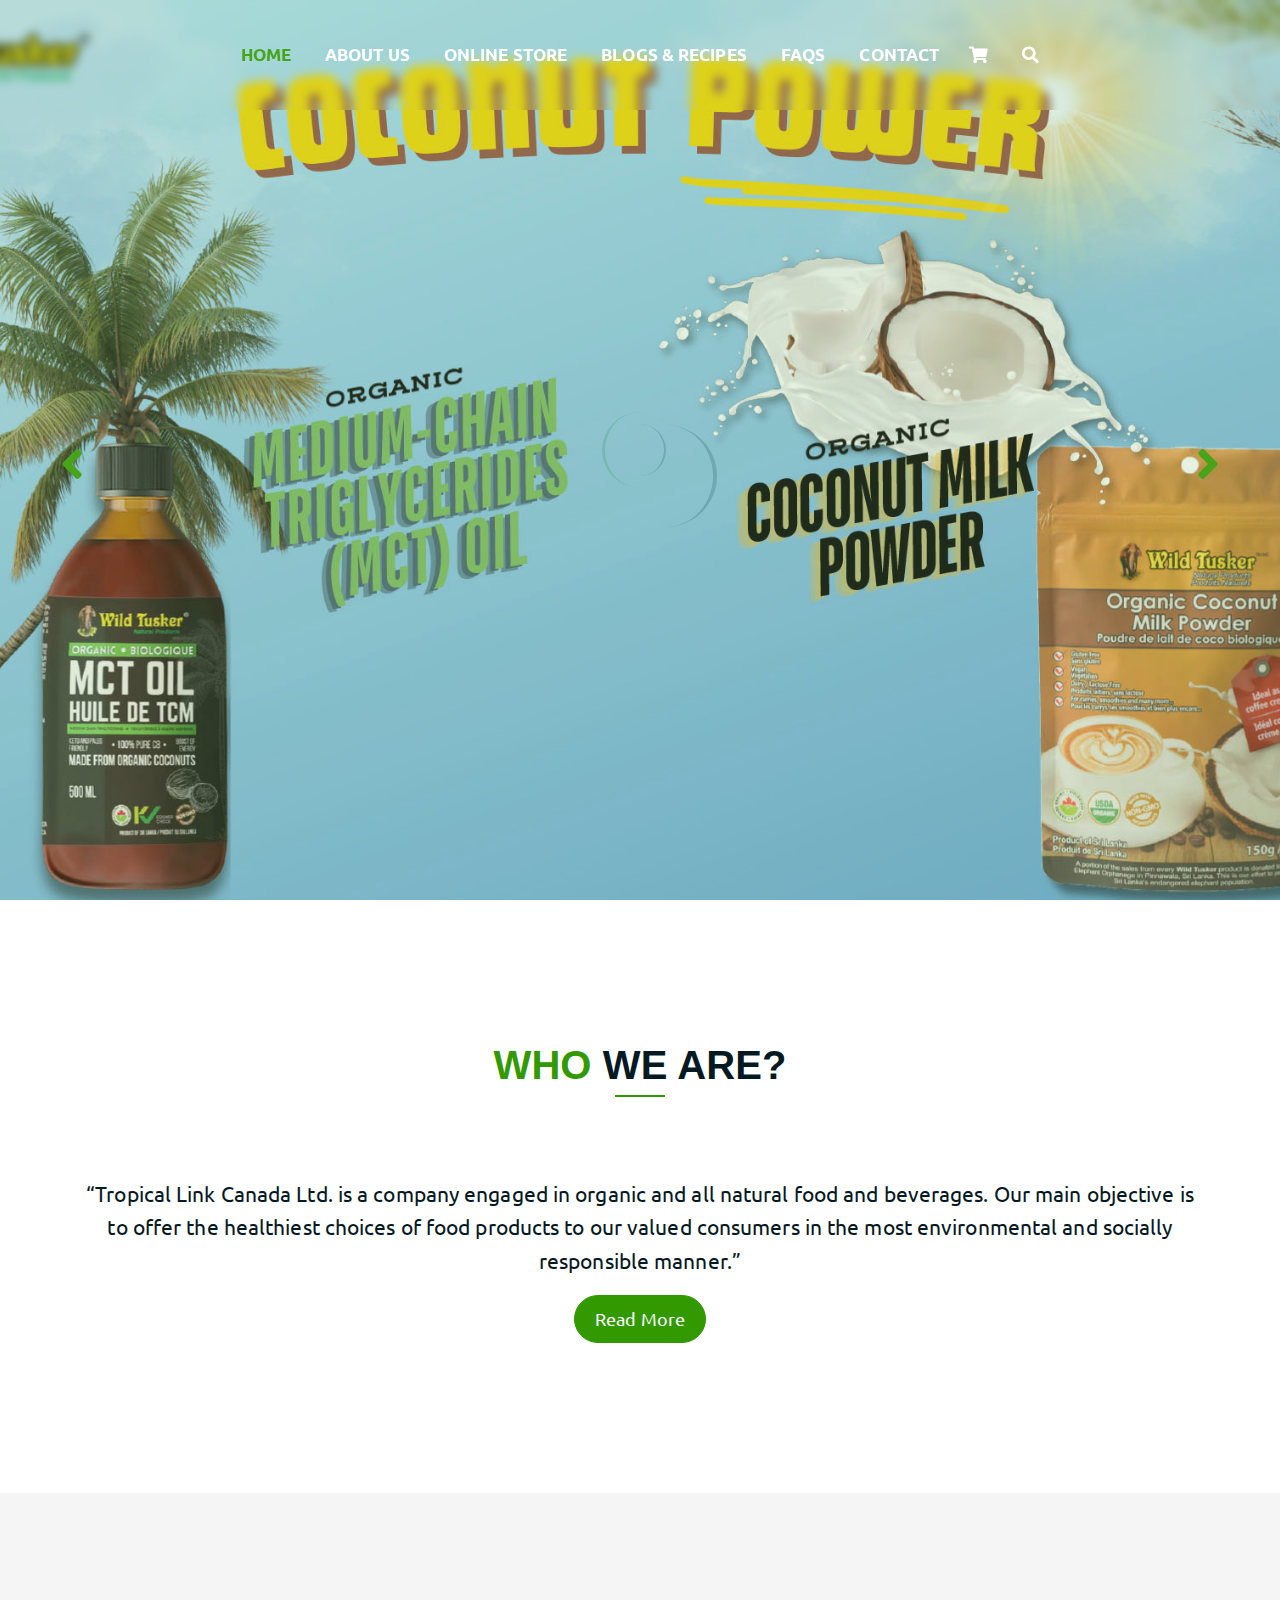
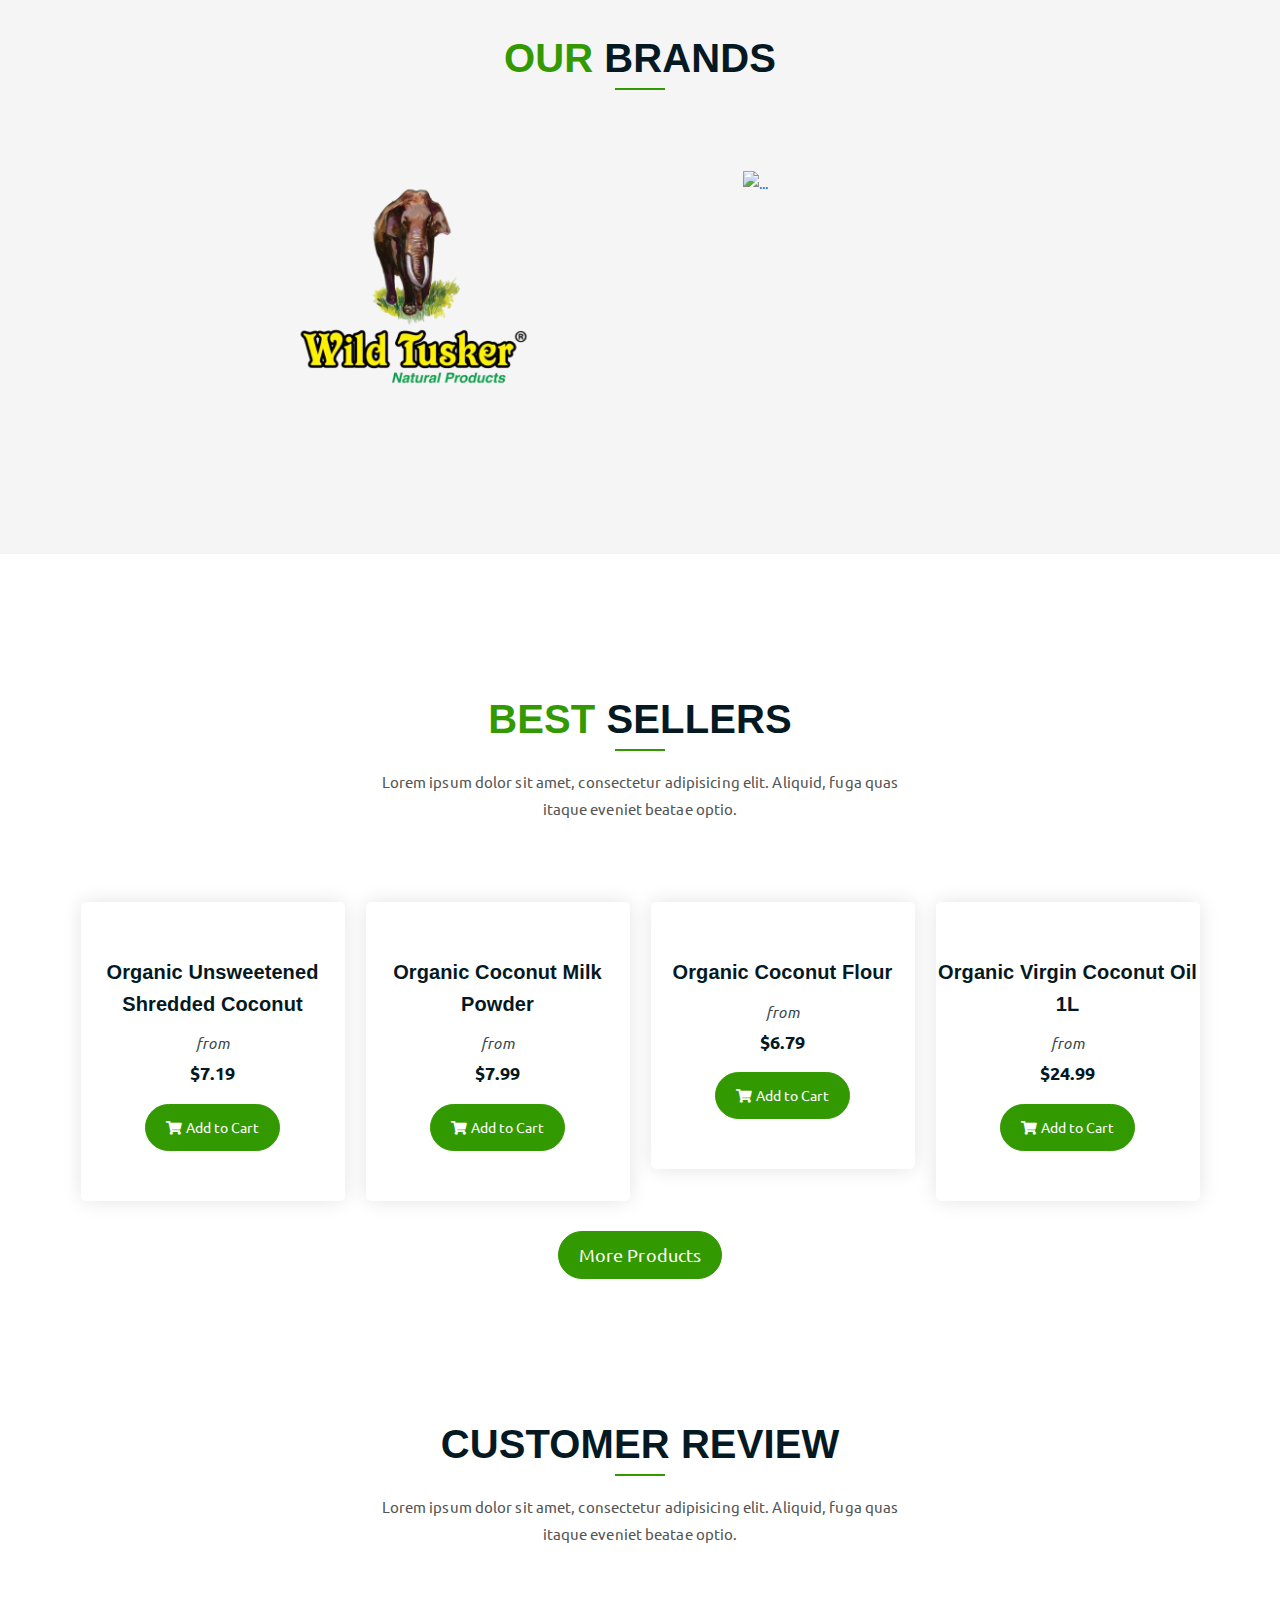
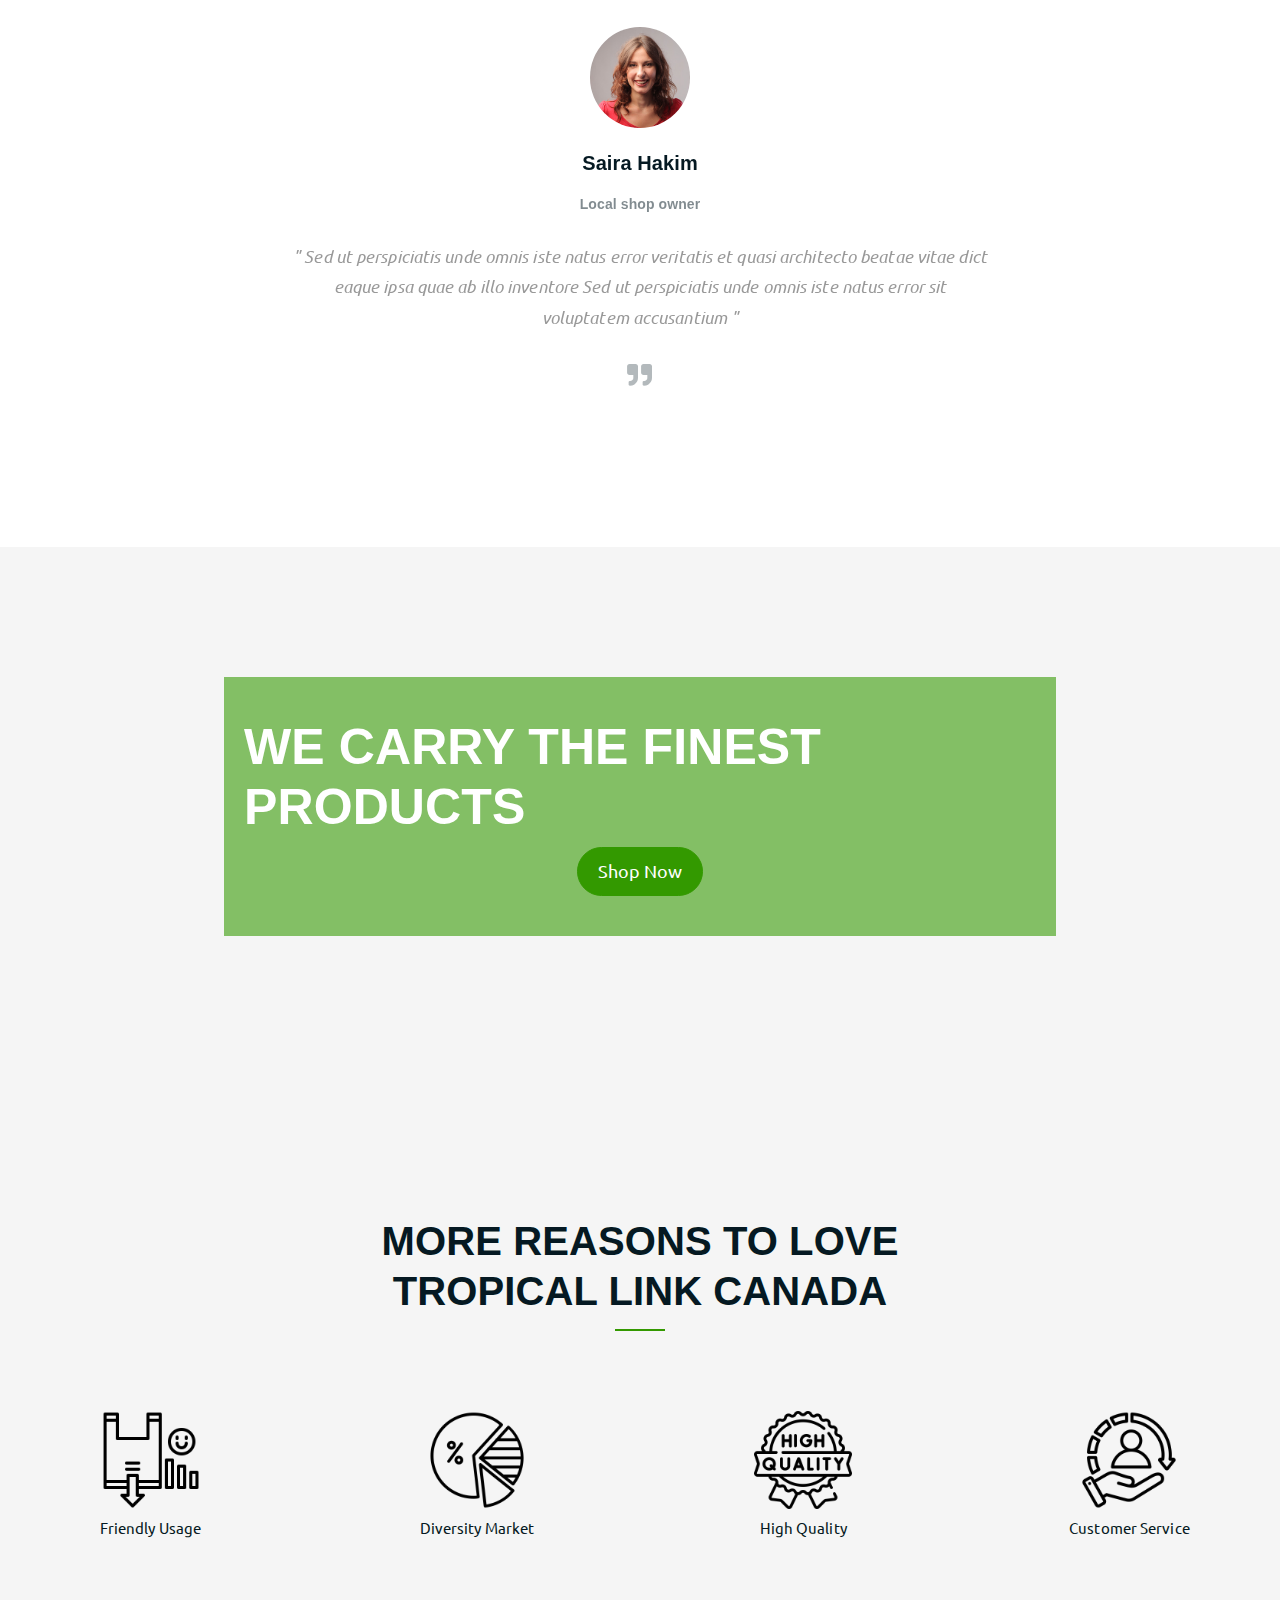
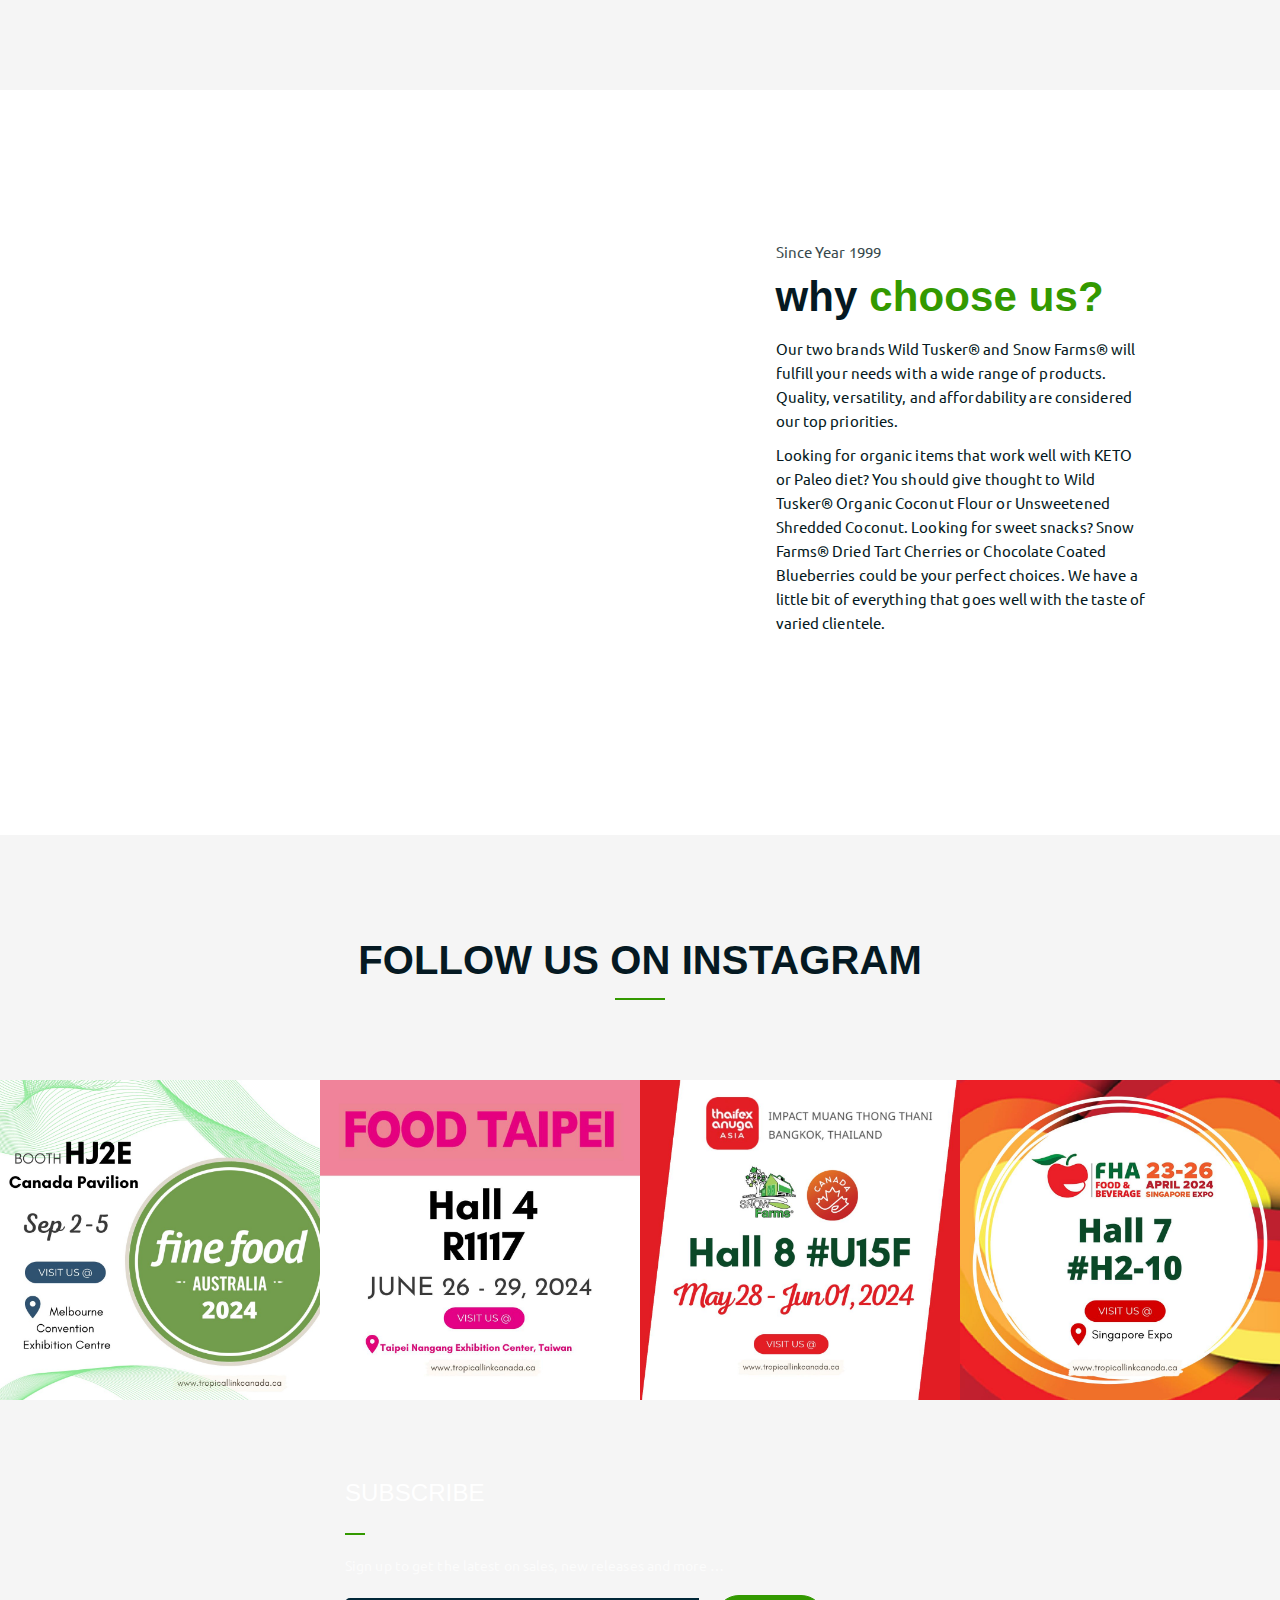
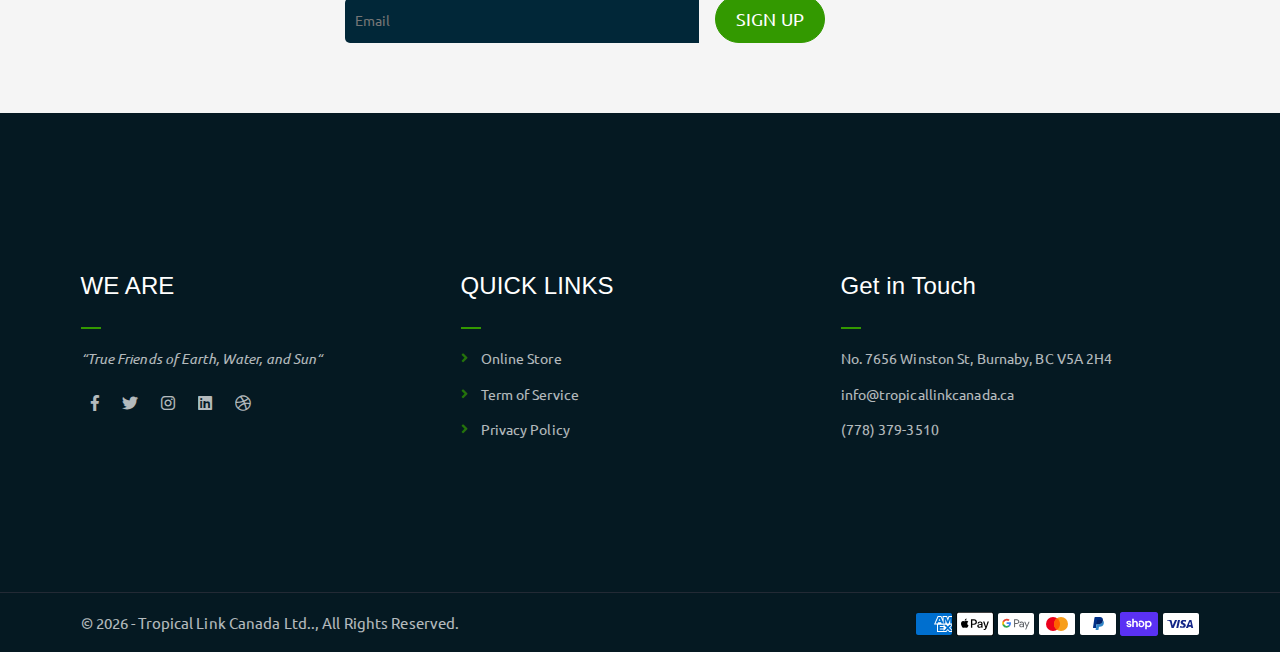
==== commit 685d68d9: "update" ====
--- a/index.html
+++ b/index.html
@@ -12,8 +12,9 @@
 	<!-- favicon -->
 	<link rel="shortcut icon" type="image/png" href="assets/img/favicon.png">
 	<!-- google font -->
-	<link href="https://fonts.googleapis.com/css?family=Open+Sans:300,400,700" rel="stylesheet">
-	<link href="https://fonts.googleapis.com/css?family=Poppins:400,700&display=swap" rel="stylesheet">
+	<link rel="preconnect" href="https://fonts.googleapis.com">
+	<link rel="preconnect" href="https://fonts.gstatic.com" crossorigin>
+	<link href="https://fonts.googleapis.com/css2?family=Ubuntu:ital,wght@0,300;0,400;0,500;0,700;1,300;1,400;1,500;1,700&display=swap" rel="stylesheet">
 	<!-- fontawesome -->
 	<link rel="stylesheet" href="assets/css/all.min.css">
 	<!-- bootstrap -->
@@ -49,46 +50,27 @@
 			<div class="row">
 				<div class="col-lg-12 col-sm-12 text-center">
 					<div class="main-menu-wrap">
-						<!-- logo -->
-						<div class="site-logo">
-							<a href="index.html">
-								<img src="assets/img/logo.png" alt="">
-							</a>
-						</div>
-						<!-- logo -->
-
-						<!-- menu start -->
 						<nav class="main-menu">
 							<ul>
 								<li class="current-list-item"><a href="index.html">Home</a></li>
-								<li><a href="#">About Us</a>
-									<ul class="sub-menu">
-										<li><a href="#">Our Story</a></li>
-										<li><a href="#">Our Brand</a></li>
-									</ul>
-								</li>
-								<li><a href="#">Export</a>
-									<ul class="sub-menu">
-										<li><a href="#">What Do We Do</a></li>
-										<li><a href="#">Our Export Products</a></li>
-									</ul>
-								</li>
-								<li><a href="#">Canada Market</a>
-									<ul class="sub-menu">
-										<li><a href="#">Wild Tusker Retail & Bulk</a></li>
-										<li><a href="#">Snow Farms Retail & Bulk</a></li>
-									</ul>
-								</li>
-								<li><a href="#">Online Store</a>
-									<ul class="sub-menu">
-										<li><a href="#">404 page</a></li>
-										<li><a href="#">About</a></li>
-										<li><a href="#">Cart</a></li>
-										<li><a href="#">Check Out</a></li>
-										<li><a href="#">Contact</a></li>
-										<li><a href="#">News</a></li>
-										<li><a href="#">Shop</a></li>
-									</ul>
+								<li><a href="#">About Us</a></li>
+								<li class="has-mega-menu"><a href="#">Online Store</a>
+									<div class="mega-menu">
+										<div class="mega-menu-section">
+											<h4>snow farms</h4>
+											<ul>
+												<li><a href="#">Online Store Retail</a></li>
+												<li><a href="#">Online Store Bulk</a></li>
+											</ul>
+										</div>
+										<div class="mega-menu-section">
+											<h4>wild tusker</h4>
+											<ul>
+												<li><a href="#">Online Store Retail</a></li>
+												<li><a href="#">Online Store Bulk</a></li>
+											</ul>
+										</div>
+									</div>
 								</li>
 								<li><a href="#">Blogs & Recipes</a></li>
 								<li><a href="#">FAQS</a></li>
@@ -103,7 +85,6 @@
 						</nav>
 						<a class="mobile-show search-bar-icon" href="#"><i class="fas fa-search"></i></a>
 						<div class="mobile-menu"></div>
-						<!-- menu end -->
 					</div>
 				</div>
 			</div>
@@ -212,13 +193,13 @@
 	<!-- end home page slider -->
 
 	<!-- shop banner -->
-	<section class="shop-banner">
+	<!-- <section class="shop-banner">
 		<div class="shop-banner-container">
 			<h3 class="text-uppercase">ONE STOP SHOP</h3>
 			<div class="sale-percent"><span>TROPICAL & CANADIAN PRODUCTS</span></div>
 			<a href="#" class="cart-btn btn-lg">Shop Now</a>
 		</div>
-	</section>
+	</section> -->
 	<!-- end shop banner -->
 
 	<!-- single article section -->
@@ -330,9 +311,75 @@
 					</div>
 				</div>
 			</div>
+			<div class="text-center">
+				<a href="#" class="cart-btn-w-bg btn-lg align-items-center">More Products</a>
+			</div>
 		</div>
 	</div>
 	<!-- end product section -->
+
+	<!-- testimonail-section -->
+	<div class="testimonail-section mt-150 mb-150">
+		<div class="row">
+			<div class="col-lg-8 offset-lg-2 text-center">
+				<div class="section-title">	
+					<h3 class="text-uppercase">customer review</h3>
+					<p>Lorem ipsum dolor sit amet, consectetur adipisicing elit. Aliquid, fuga quas itaque eveniet beatae optio.</p>
+				</div>
+			</div>
+		</div>
+		<div class="container">
+			<div class="row">
+				<div class="col-lg-10 offset-lg-1 text-center">
+					<div class="testimonial-sliders">
+						<div class="single-testimonial-slider">
+							<div class="client-avater">
+								<img src="assets/img/avaters/avatar1.png" alt="">
+							</div>
+							<div class="client-meta">
+								<h3>Saira Hakim <span>Local shop owner</span></h3>
+								<p class="testimonial-body">
+									" Sed ut perspiciatis unde omnis iste natus error veritatis et  quasi architecto beatae vitae dict eaque ipsa quae ab illo inventore Sed ut perspiciatis unde omnis iste natus error sit voluptatem accusantium "
+								</p>
+								<div class="last-icon">
+									<i class="fas fa-quote-right"></i>
+								</div>
+							</div>
+						</div>
+						<div class="single-testimonial-slider">
+							<div class="client-avater">
+								<img src="assets/img/avaters/avatar2.png" alt="">
+							</div>
+							<div class="client-meta">
+								<h3>David Niph <span>Local shop owner</span></h3>
+								<p class="testimonial-body">
+									" Sed ut perspiciatis unde omnis iste natus error veritatis et  quasi architecto beatae vitae dict eaque ipsa quae ab illo inventore Sed ut perspiciatis unde omnis iste natus error sit voluptatem accusantium "
+								</p>
+								<div class="last-icon">
+									<i class="fas fa-quote-right"></i>
+								</div>
+							</div>
+						</div>
+						<div class="single-testimonial-slider">
+							<div class="client-avater">
+								<img src="assets/img/avaters/avatar3.png" alt="">
+							</div>
+							<div class="client-meta">
+								<h3>Jacob Sikim <span>Local shop owner</span></h3>
+								<p class="testimonial-body">
+									" Sed ut perspiciatis unde omnis iste natus error veritatis et  quasi architecto beatae vitae dict eaque ipsa quae ab illo inventore Sed ut perspiciatis unde omnis iste natus error sit voluptatem accusantium "
+								</p>
+								<div class="last-icon">
+									<i class="fas fa-quote-right"></i>
+								</div>
+							</div>
+						</div>
+					</div>
+				</div>
+			</div>
+		</div>
+	</div>
+	<!-- end testimonail-section -->
 
 	<!-- shop banner -->
 	<section class="shop-banner-2">
@@ -425,25 +472,25 @@
 							<div class="d-flex flex-wrap justify-content-between">
 								<a  class="d-flex flex-column align-items-center col-lg-3 col-md-6" style="width: auto; padding-left: 0; padding-right: 0;" href="#">
 									<div class="instafeed-container">
-										<img src="https://scontent.cdninstagram.com/v/t39.30808-6/458258847_851378613768865_8013451655052834981_n.jpg?_nc_cat=101&ccb=1-7&_nc_sid=18de74&_nc_ohc=WJHSsPgAxmUQ7kNvgGVqq7K&_nc_zt=23&_nc_ht=scontent.cdninstagram.com&edm=ANo9K5cEAAAA&_nc_gid=A9Y1e-AoWsbzmbvTm2oLOLN&oh=00_AYACSeZQmUCCEg6P2VZT0eJbkoNF3HoCsw7IjRmnv4J2YQ&oe=672698EC" class="card-img-top" alt="...">
+										<img src="./assets/img/insta/insta-01.jpg" class="card-img-top" alt="...">
 										<div style="width:100%;height:100%;" class="instafeed-overlay "></div>
 									</div>
 								</a>
 								<a  class="d-flex flex-column align-items-center col-lg-3 col-md-6" style="width: auto; padding-left: 0; padding-right: 0;" href="">
 									<div class="instafeed-container">
-										<img src="https://scontent.cdninstagram.com/v/t39.30808-6/448157558_801709085402485_6725697479162042742_n.jpg?_nc_cat=109&ccb=1-7&_nc_sid=18de74&_nc_ohc=BGY3clM1yfQQ7kNvgGbD-rS&_nc_zt=23&_nc_ht=scontent.cdninstagram.com&edm=ANo9K5cEAAAA&_nc_gid=A9Y1e-AoWsbzmbvTm2oLOLN&oh=00_AYD-Lq98XzsGAzbZWVaKzHWgkO8jPXKLvV-kaQovXufBqw&oe=67269FDD" class="card-img-top" alt="...">
+										<img src="./assets/img/insta/insta-02.jpg" class="card-img-top" alt="...">
 										<div style="width:100%;height:100%;" class="instafeed-overlay "></div>
 									</div>
 								</a>
 								<a  class="d-flex flex-column align-items-center col-lg-3 col-md-6" style="width: auto; padding-left: 0; padding-right: 0;" href="">
 									<div class="instafeed-container">
-										<img src="https://scontent.cdninstagram.com/v/t39.30808-6/441880667_784843930422334_5868923273190370331_n.jpg?_nc_cat=100&ccb=1-7&_nc_sid=18de74&_nc_ohc=ipApN0EYGNkQ7kNvgGr00_K&_nc_zt=23&_nc_ht=scontent.cdninstagram.com&edm=ANo9K5cEAAAA&_nc_gid=A9Y1e-AoWsbzmbvTm2oLOLN&oh=00_AYBgEmRX_ltxTFiv6a6yi7PPkWS3AgVQqJYxPN7L8aIPLw&oe=67268D39" class="card-img-top" alt="...">
+										<img src="./assets/img/insta/insta-03.jpg" class="card-img-top" alt="...">
 										<div style="width:100%;height:100%;" class="instafeed-overlay "></div>
 									</div>
 								</a>
 								<a  class="d-flex flex-column align-items-center col-lg-3 col-md-6" style="width: auto; padding-left: 0; padding-right: 0;" href="">
 									<div class="instafeed-container">
-										<img src="https://scontent.cdninstagram.com/v/t39.30808-6/435061211_764659412440786_8226777923861554711_n.jpg?_nc_cat=104&ccb=1-7&_nc_sid=18de74&_nc_ohc=9BB0jJp1LSoQ7kNvgEMn1FQ&_nc_zt=23&_nc_ht=scontent.cdninstagram.com&edm=ANo9K5cEAAAA&_nc_gid=A9Y1e-AoWsbzmbvTm2oLOLN&oh=00_AYB4st9li7swuWijo9LQiLmzCC0JCuBz51GhGZDT2n9fDw&oe=672683B9" class="card-img-top" alt="...">
+										<img src="./assets/img/insta/insta-04.jpg" class="card-img-top" alt="...">
 										<div style="width:100%;height:100%;" class="instafeed-overlay "></div>
 									</div>
 								</a>
--- a/assets/css/main.css
+++ b/assets/css/main.css
@@ -19,7 +19,7 @@
 }
 
 body {
-  font-family: "Open Sans", sans-serif;
+  font-family: "Ubuntu", sans-serif;
   font-weight: 400;
   font-size: 1rem;
   letter-spacing: 0.1px;
@@ -145,7 +145,7 @@
 }
 
 p {
-  font-family: "Open Sans", sans-serif;
+  font-family: "Ubuntu", sans-serif;
   font-weight: 400;
   font-size: 1rem;
   letter-spacing: 0.1px;
@@ -410,7 +410,7 @@
 }
 
 a.boxed-btn {
-  font-family: 'Poppins', sans-serif;
+  font-family: "Ubuntu", sans-serif;
   display: inline-block;
   background-color: #339900;
   color: #fff;
@@ -418,7 +418,7 @@
 }
 
 a.bordered-btn {
-  font-family: 'Poppins', sans-serif;
+  font-family: "Ubuntu", sans-serif;
   display: inline-block;
   color: #fff;
   border: 2px solid #339900;
@@ -553,6 +553,8 @@
   margin: 0;
   padding: 0;
   list-style: none;
+  font-size: 1.2rem;
+  text-transform: uppercase;
 }
 
 nav.main-menu ul li {
@@ -637,7 +639,7 @@
   position: relative;
   display: flex;
   align-items: center;
-  justify-content: space-between;
+  justify-content: center;
 }
 
 .mean-container a.meanmenu-reveal {
@@ -738,8 +740,8 @@
   -webkit-transition: 0.3s;
   -o-transition: 0.3s;
   transition: 0.3s;
-  /* background: transparent;
-  backdrop-filter: blur(5px); */
+  background: transparent;
+  backdrop-filter: blur(5px);
 
 }
 
@@ -856,6 +858,59 @@
   text-transform: uppercase;
   letter-spacing: 7px;
 }
+
+/*  */
+/* Mega Menu Styling */
+.mega-menu {
+	position: absolute;
+	display: none;
+  
+	top: 100%;
+	left: 0;
+	width: 600px;
+	padding: 20px;
+	background-color: #fff;
+	border-radius: 5px;
+	box-shadow: 0 8px 16px rgba(0, 0, 0, 0.2);
+}
+.has-mega-menu:hover .mega-menu {
+	display: flex;
+}
+.mega-menu-section {
+	width: 50%;
+	padding: 10px;
+  text-align: start;
+}
+.mega-menu-section h4 {
+	font-size: 1.2rem;
+	color: #333;
+	margin-bottom: 10px;
+}
+.mega-menu-section ul {
+  display: flex;
+  flex-direction: column;
+  align-items: flex-start;
+  flex-wrap: wrap;
+	list-style: none;
+	padding: 0;
+}
+.mega-menu-section ul li {
+	margin-bottom: 8px;
+}
+.mega-menu-section ul li a {
+	color: #555;
+	font-weight: 600;
+	text-decoration: none;
+	transition: 0.3s;
+}
+nav.main-menu .mega-menu-section ul li a {
+  color: #bdbdbd;
+  padding: 0.2rem 1rem;
+}
+nav.main-menu .mega-menu-section ul li a:hover {
+	color: #339900;
+}
+
 
 /* -----------------------------------------------------------------------------
 
@@ -2651,7 +2706,7 @@
 }
 
 p.product-price {
-  font-family: 'Poppins', sans-serif;
+  font-family: "Ubuntu", sans-serif;
   font-size: 30px;
   font-weight: 700;
   margin-bottom: 15px;
@@ -2665,7 +2720,7 @@
 }
 
 a.cart-btn {
-  font-family: 'Poppins', sans-serif;
+  font-family: "Ubuntu", sans-serif;
   display: inline-block;
   background-color: #339900;
   color: #fff;
@@ -2675,7 +2730,7 @@
 }
 
 a.cart-btn-w-bg {
-  font-family: 'Poppins', sans-serif;
+  font-family: "Ubuntu", sans-serif;
   display: inline-block;
   background-color: #339900;
   color: #fff;
@@ -2995,3 +3050,22 @@
   vertical-align: middle;
   width: 100%;
 }
+
+
+
+
+
+
+
+.nav-item {
+  padding: 0.5rem 0xp;
+}
+
+.dropdown-hover:hover>.dropdown-menu {
+display: inline-block;
+}
+
+.dropdown-hover>.dropdown-toggle:active {
+/*Without this, clicking will make it sticky*/
+pointer-events: none;
+}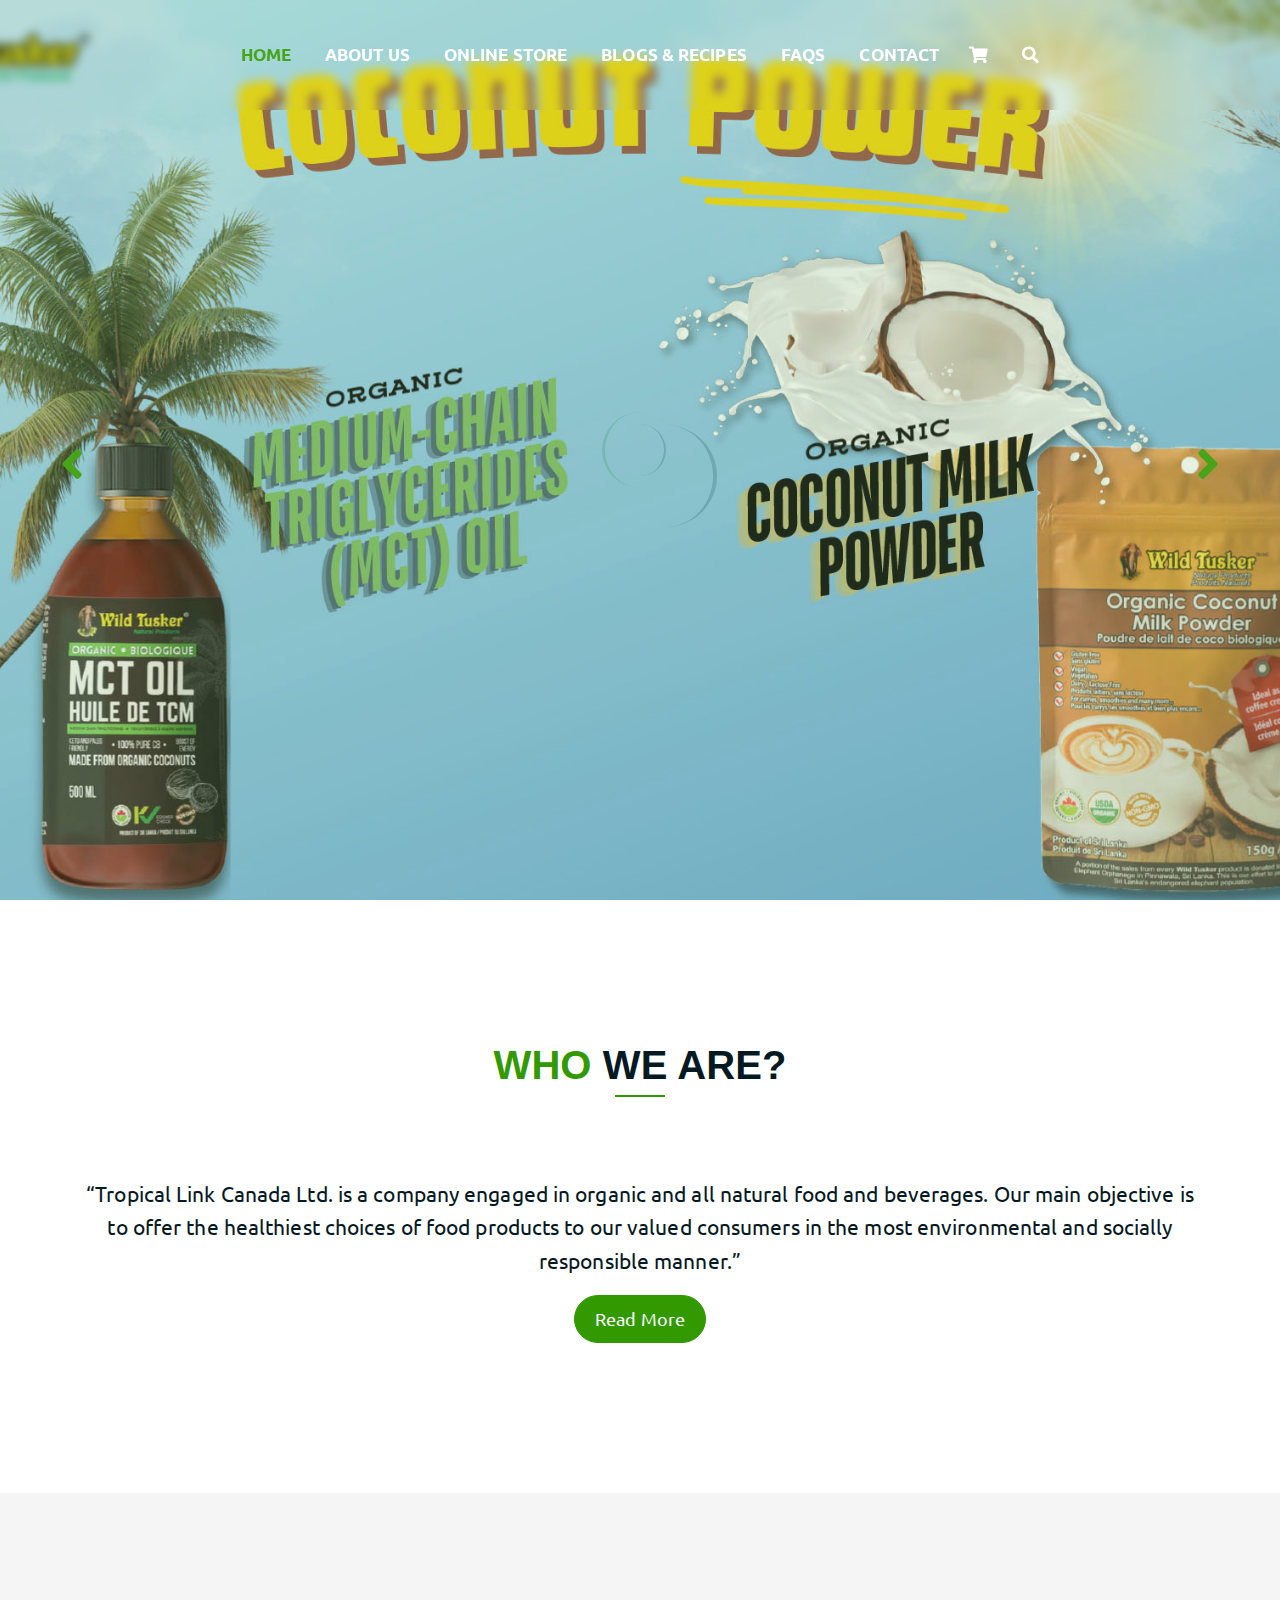
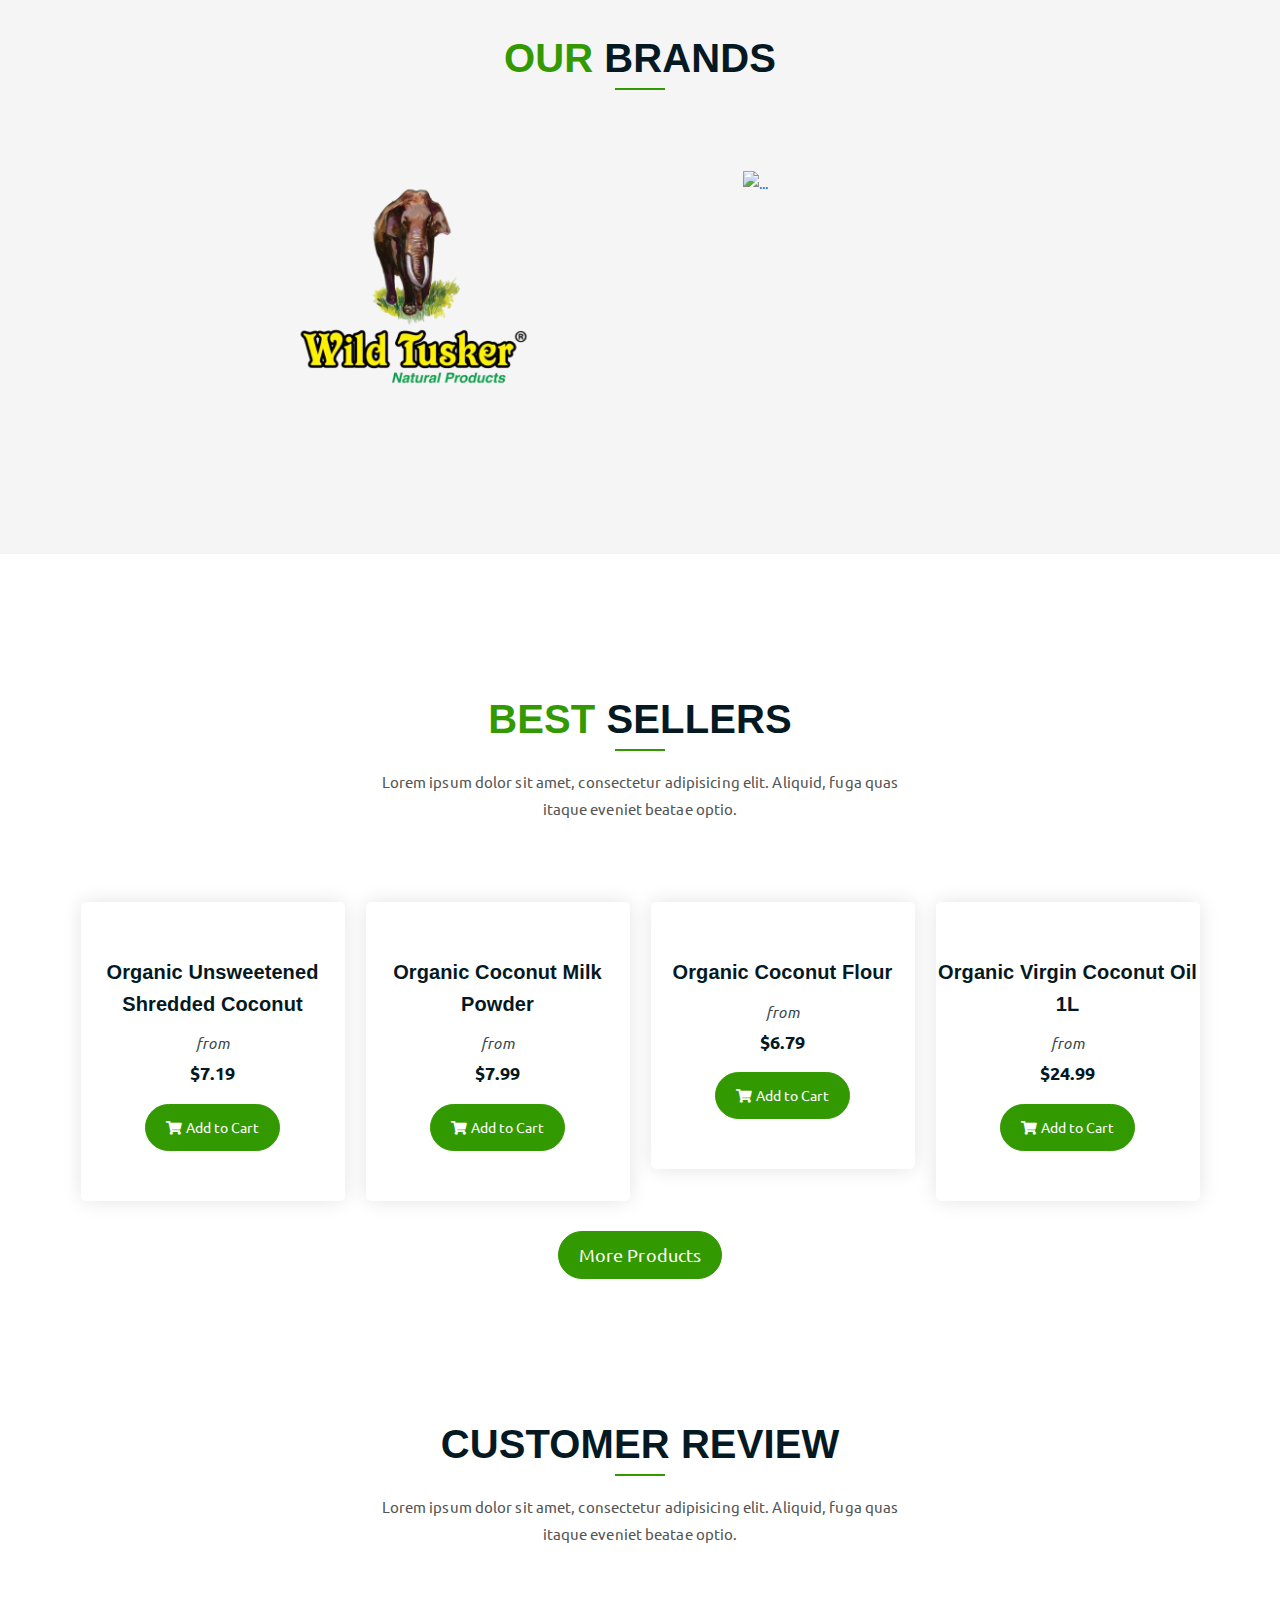
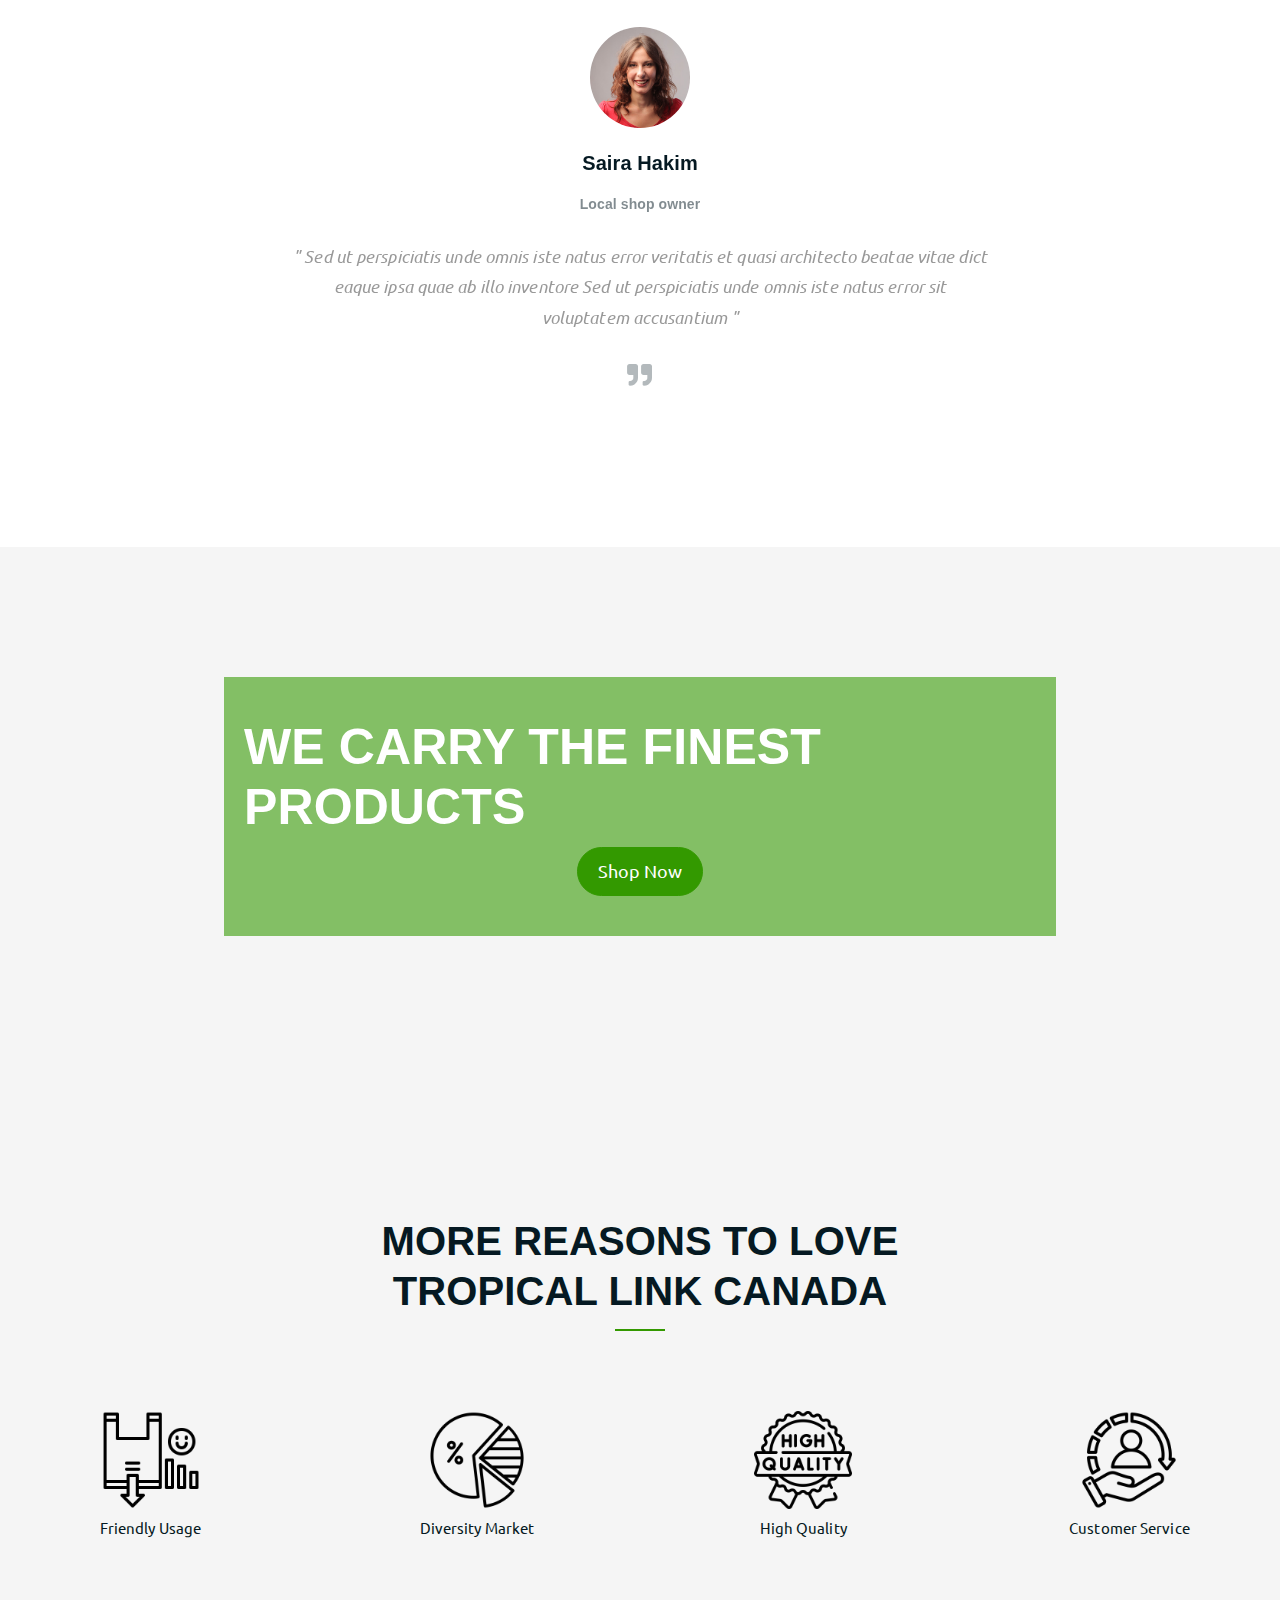
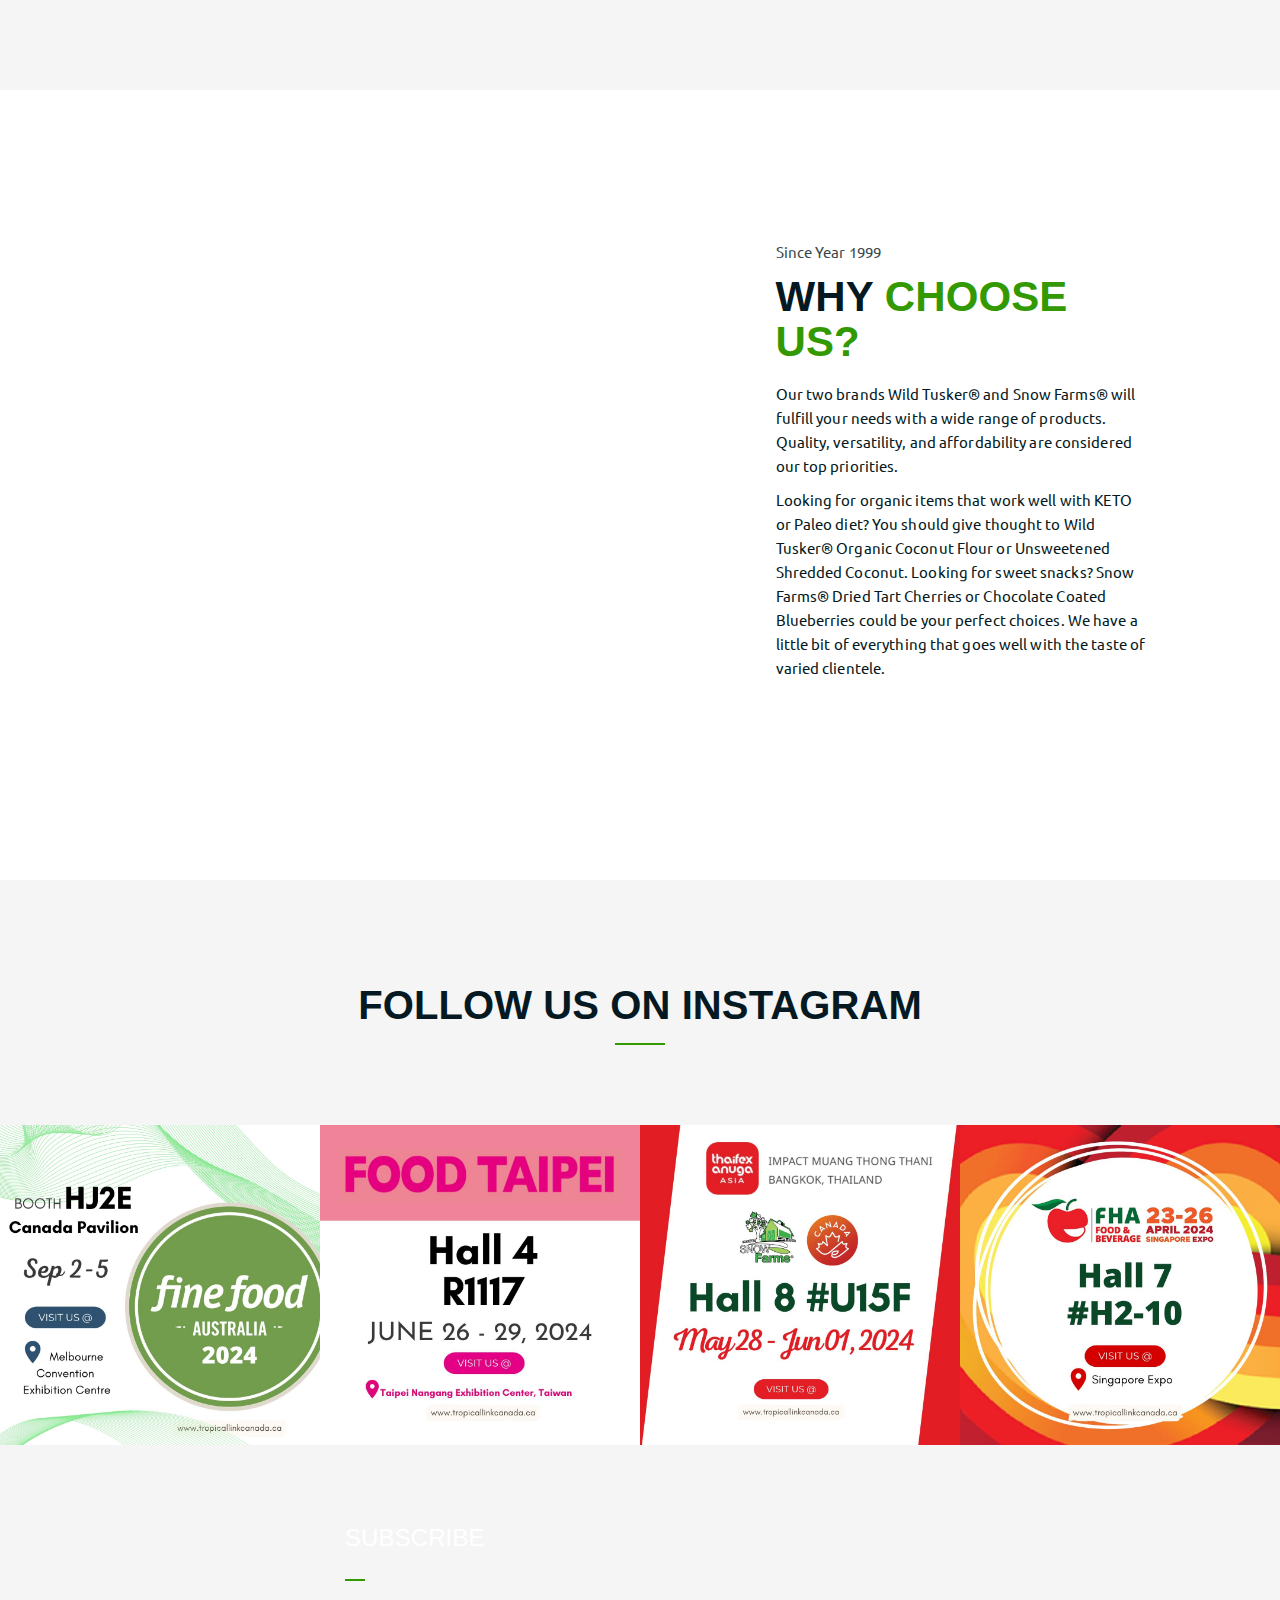
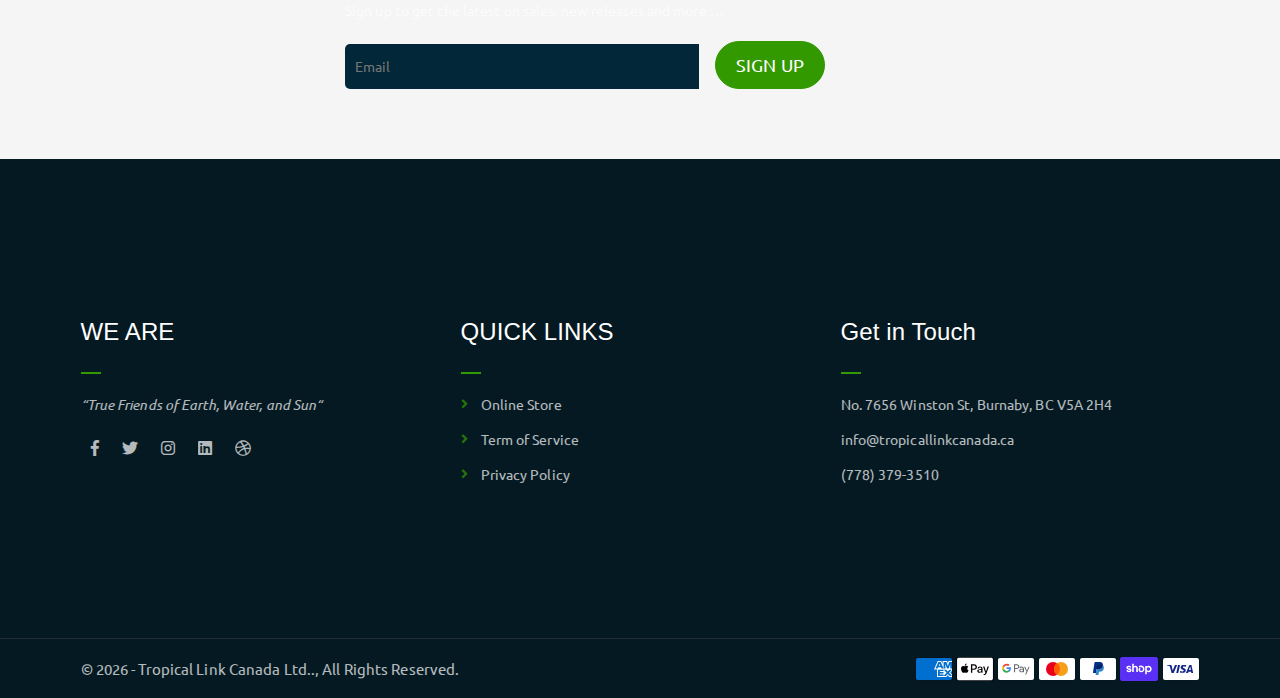
==== commit 3650f202: "update" ====
--- a/index.html
+++ b/index.html
@@ -446,7 +446,7 @@
 				<div class="col-lg-5 col-md-12">
 					<div class="abt-text">
 						<p class="top-sub">Since Year 1999</p>
-						<h2>why <span class="orange-text">choose us?</span></h2>
+						<h2 class="text-uppercase">why <span class="orange-text">choose us?</span></h2>
 						<p>Our two brands Wild Tusker® and Snow Farms® will fulfill your needs with a wide range of products. Quality, versatility, and affordability are considered our top priorities.</p>
 						<p>Looking for organic items that work well with KETO or Paleo diet? You should give thought to Wild Tusker® Organic Coconut Flour or Unsweetened Shredded Coconut. Looking for sweet snacks? Snow Farms® Dried Tart Cherries or Chocolate Coated Blueberries could be your perfect choices. We have a little bit of everything that goes well with the taste of varied clientele.</p>
 						<!-- <a href="about.html" class="boxed-btn mt-4">know more</a> -->
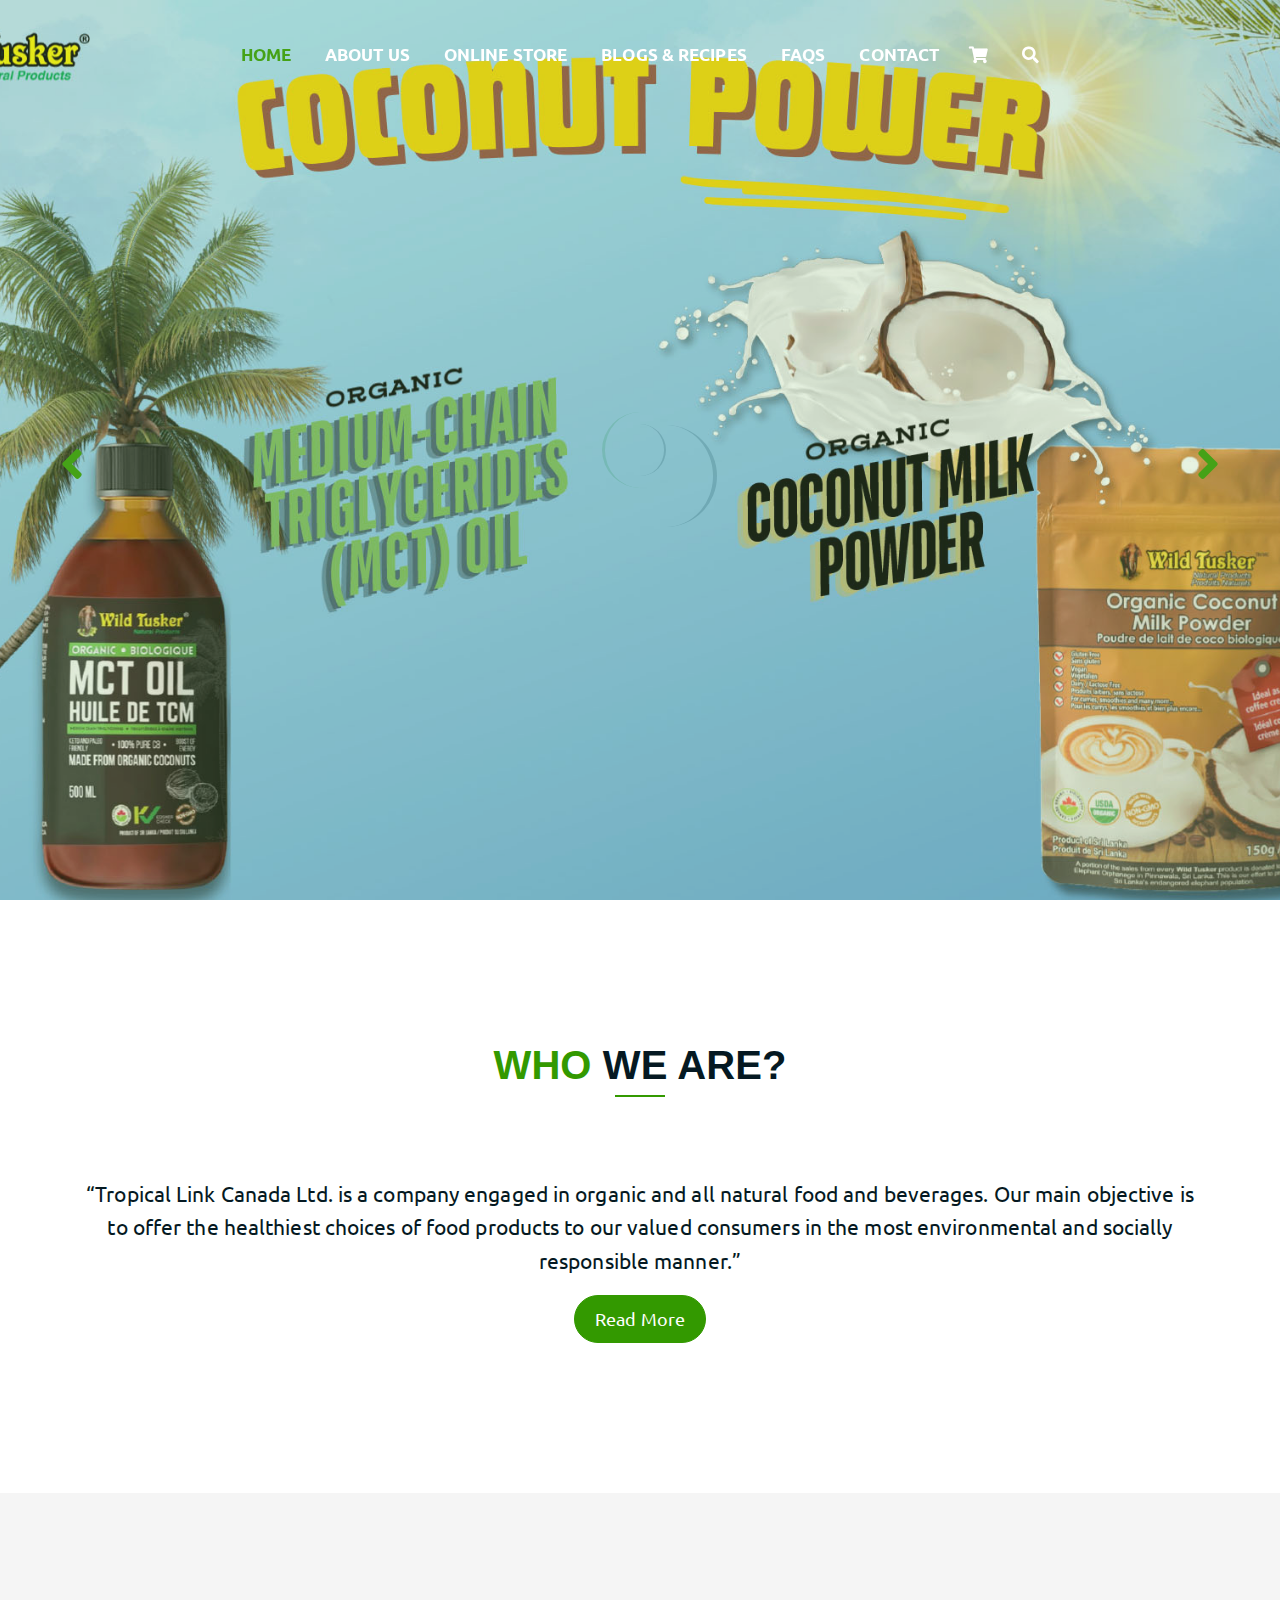
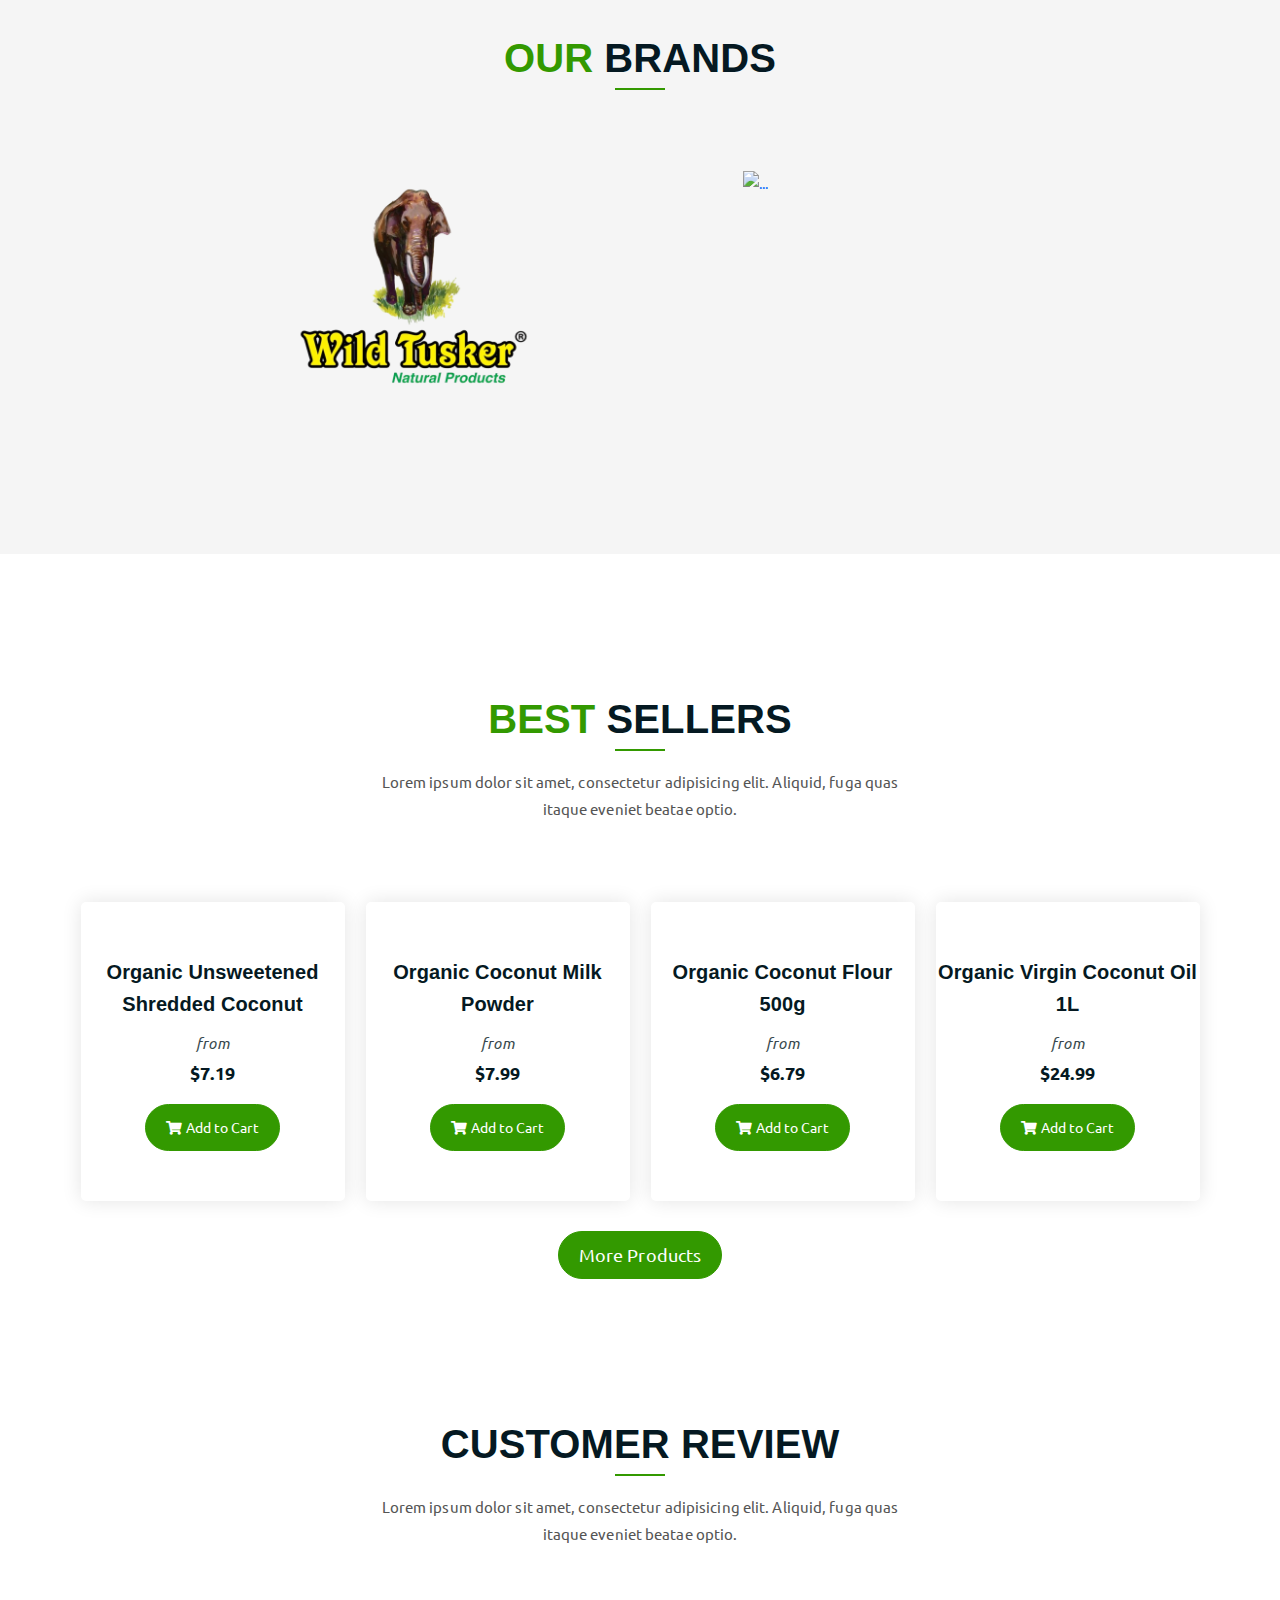
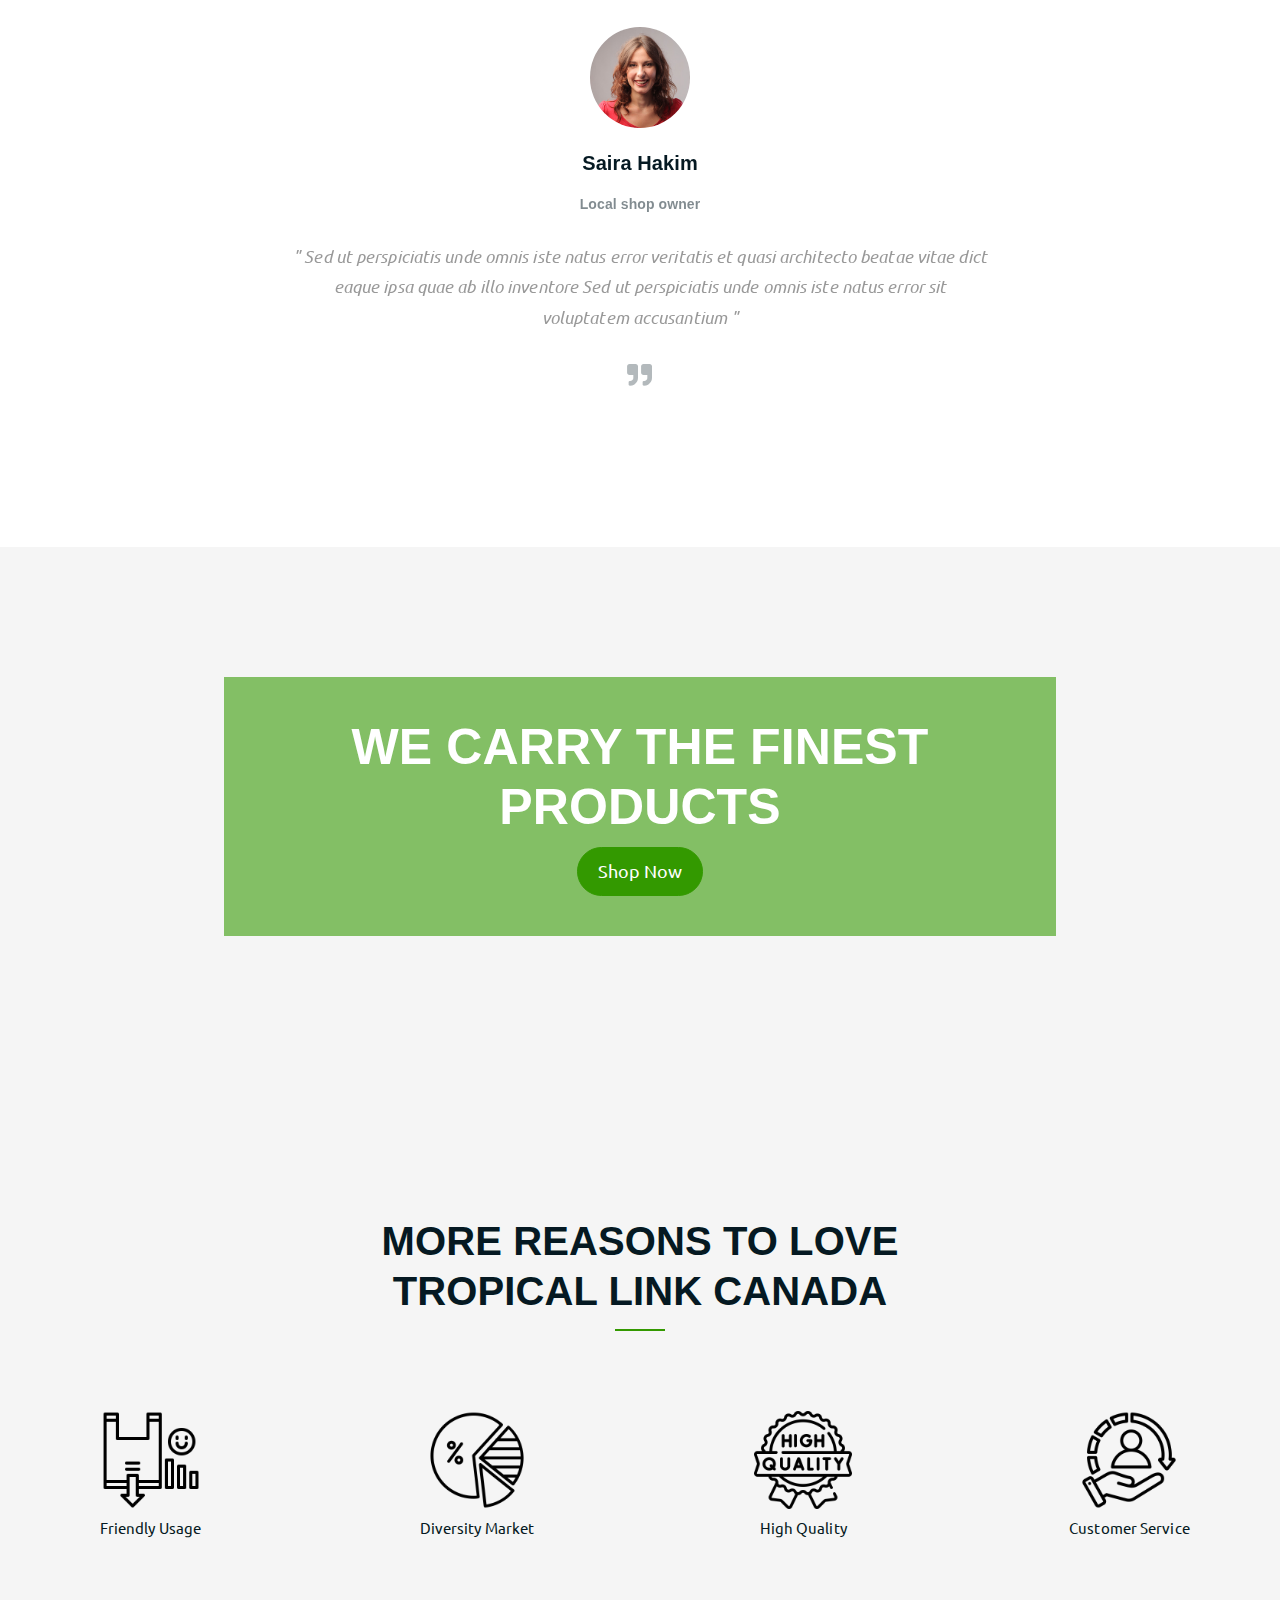
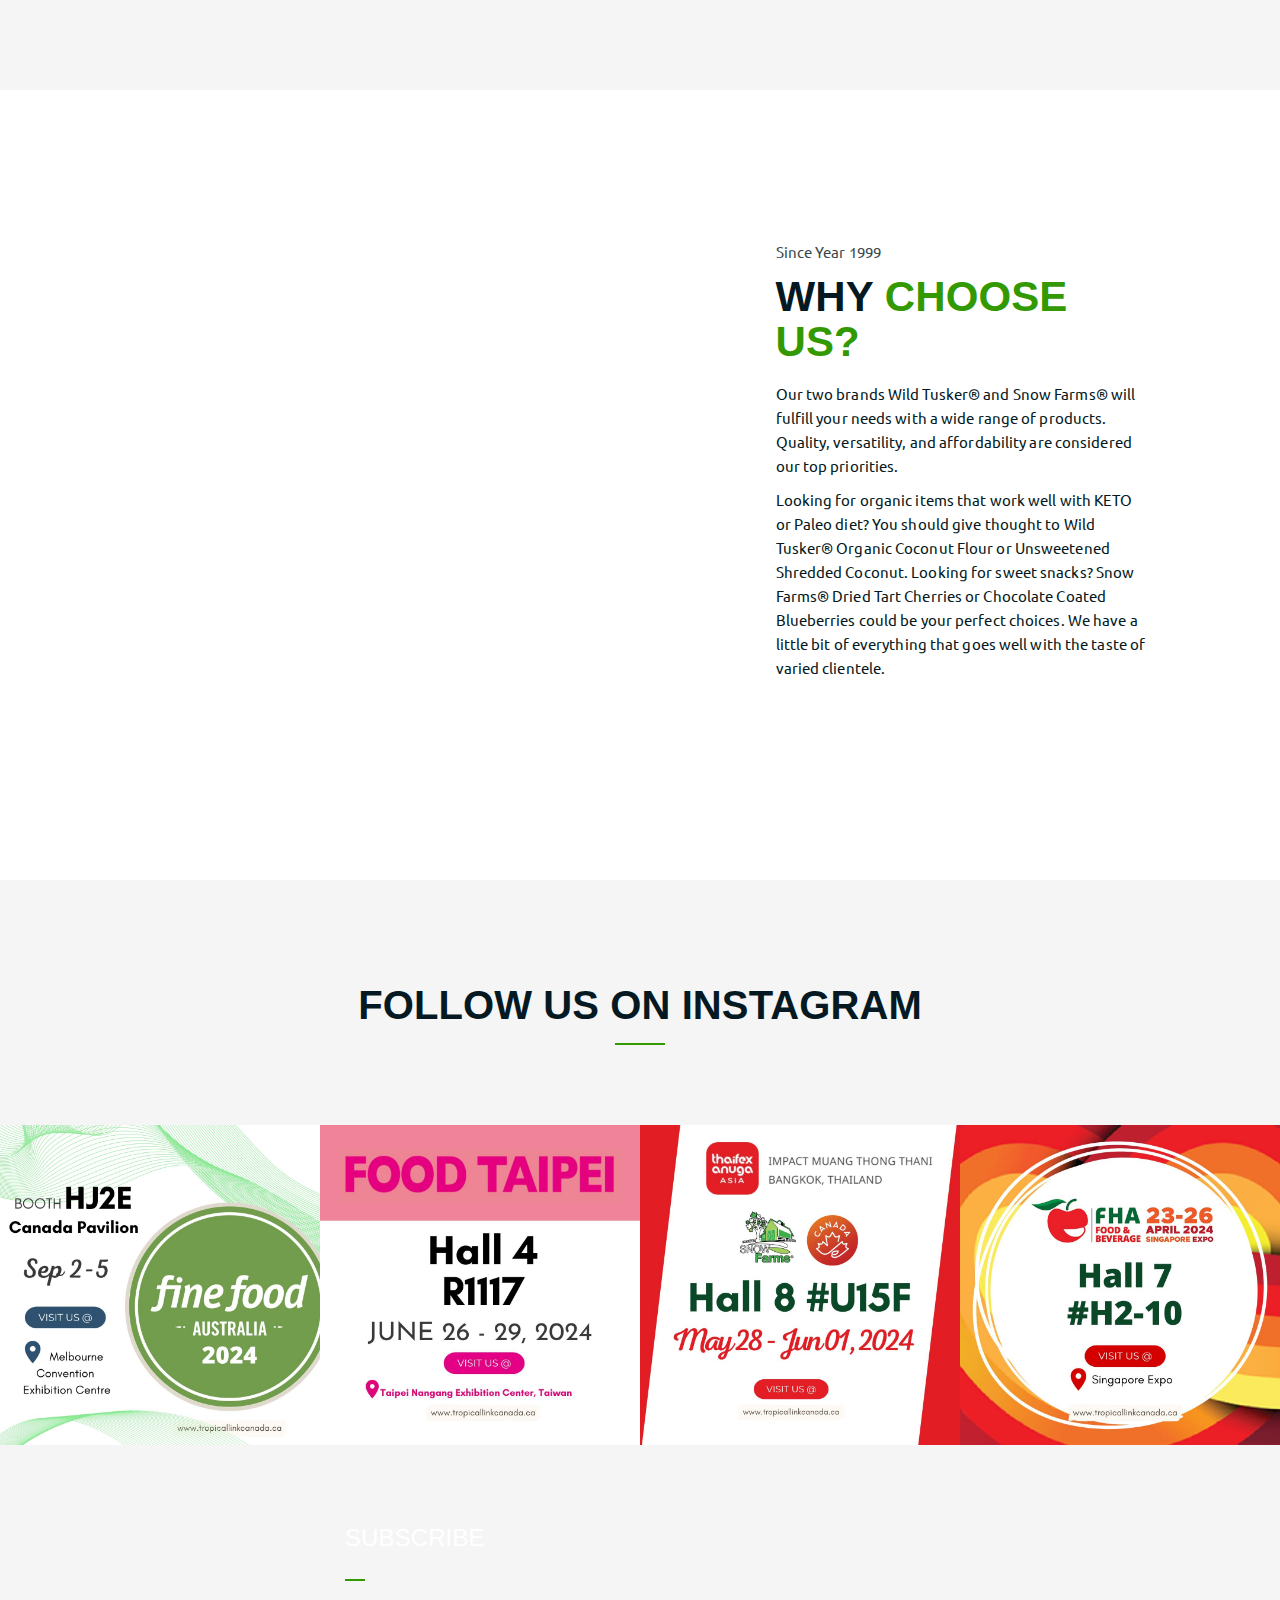
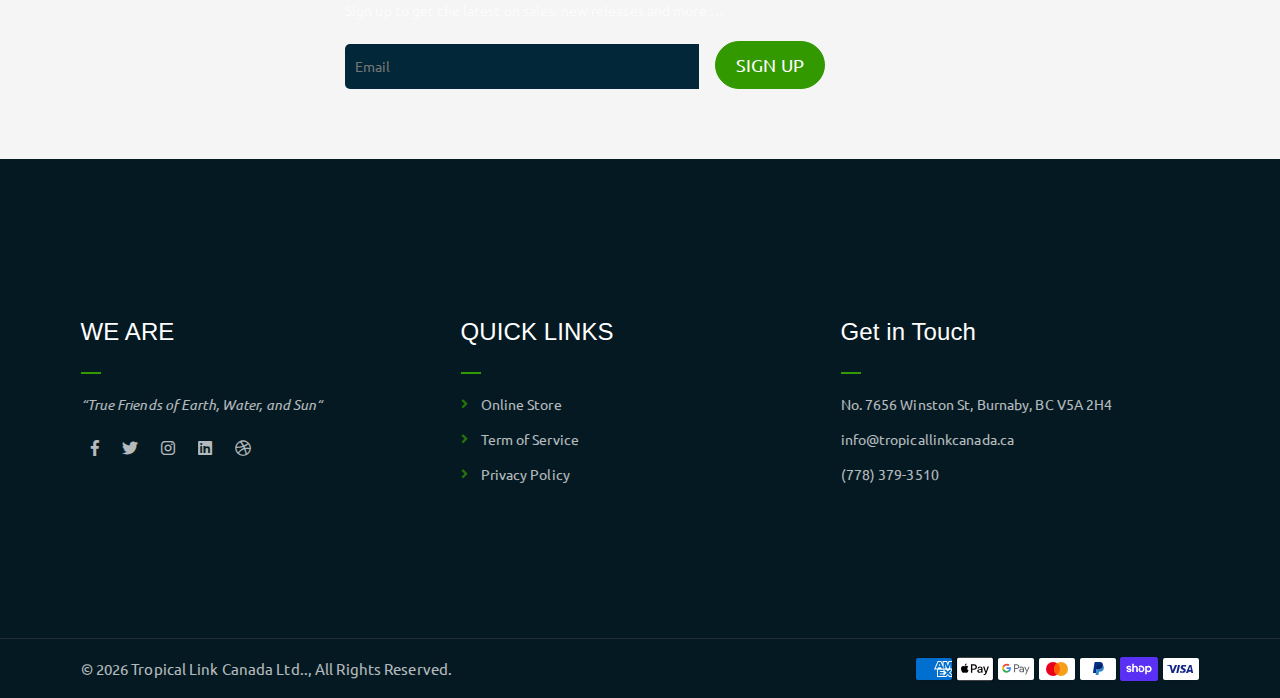
==== commit a0440b25: "Initial design" ====
--- a/index.html
+++ b/index.html
@@ -53,28 +53,28 @@
 						<nav class="main-menu">
 							<ul>
 								<li class="current-list-item"><a href="index.html">Home</a></li>
-								<li><a href="#">About Us</a></li>
+								<li><a href="about.html">About Us</a></li>
 								<li class="has-mega-menu"><a href="#">Online Store</a>
 									<div class="mega-menu">
 										<div class="mega-menu-section">
 											<h4>snow farms</h4>
 											<ul>
-												<li><a href="#">Online Store Retail</a></li>
-												<li><a href="#">Online Store Bulk</a></li>
+												<li><a href="shop.html">Online Store Retail</a></li>
+												<li><a href="shop.html">Online Store Bulk</a></li>
 											</ul>
 										</div>
 										<div class="mega-menu-section">
 											<h4>wild tusker</h4>
 											<ul>
-												<li><a href="#">Online Store Retail</a></li>
-												<li><a href="#">Online Store Bulk</a></li>
+												<li><a href="shop.html">Online Store Retail</a></li>
+												<li><a href="shop.html">Online Store Bulk</a></li>
 											</ul>
 										</div>
 									</div>
 								</li>
-								<li><a href="#">Blogs & Recipes</a></li>
-								<li><a href="#">FAQS</a></li>
-								<li><a href="#">Contact</a></li>
+								<li><a href="blog.html">Blogs & Recipes</a></li>
+								<li><a href="faqs.html">FAQS</a></li>
+								<li><a href="contact.html">Contact</a></li>
 								<li>
 									<div class="header-icons">
 										<a class="shopping-cart" href="#"><i class="fas fa-shopping-cart"></i></a>
@@ -295,7 +295,7 @@
 						<div class="product-image">
 							<a href="#"><img src="https://tropicallinkcanada.ca/cdn/shop/products/CoconutFlour_300x.jpg?v=1629230995" alt=""></a>
 						</div>
-						<h3>Organic Coconut Flour</h3>
+						<h3>Organic Coconut Flour 500g</h3>
 						<p class="product-price fs-5"><span class="fst-italic">from</span> $6.79 </p>
 						<a href="#" class="cart-btn-w-bg"><i class="fas fa-shopping-cart"></i> Add to Cart</a>
 					</div>
@@ -503,7 +503,7 @@
 	</div>
 	<!-- end our brand -->
 
-	<!-- shop banner -->
+	<!-- subscribe -->
 	<section class="shop-banner-3">
 		<div class="shop-banner-3-container">
 			<div class="col-lg-6 col-md-6">
@@ -519,7 +519,7 @@
 			<!-- <a href="#" class="cart-btn btn-lg">Shop Now</a> -->
 		</div>
 	</section>
-	<!-- end shop banner -->
+	<!-- end subscribe -->
 
 	<!-- footer -->
 	<div class="footer-area">
@@ -580,7 +580,7 @@
 		<div class="container">
 			<div class="row">
 				<div class="col-lg-6 col-md-12">
-					<p>&copy; <span id="year"></span> - Tropical Link Canada Ltd..,  All Rights Reserved.
+					<p>&copy; <span id="year"></span> Tropical Link Canada Ltd..,  All Rights Reserved.
 					</p>
 				</div>
 				<div class="col-lg-6 text-right col-md-12 align-content-center">
--- a/assets/css/main.css
+++ b/assets/css/main.css
@@ -479,7 +479,7 @@
 }
 
 .breadcrumb-bg {
-  background-image: url(../img/breadcrumb-bg.jpg);
+  background-image: url(https://media.zenobuilder.com/upload/sp-2748/49179451.jpg);
 }
 
 .breadcrumb-text p {
@@ -514,7 +514,7 @@
   width: 100%;
   height: 100%;
   content: "";
-  background-color: #07212e;
+  background-color: #0000005b;
   z-index: -1;
   opacity: 0.8;
 }
@@ -740,8 +740,8 @@
   -webkit-transition: 0.3s;
   -o-transition: 0.3s;
   transition: 0.3s;
-  background: transparent;
-  backdrop-filter: blur(5px);
+  /* background: transparent;
+  backdrop-filter: blur(5px); */
 
 }
 
@@ -904,7 +904,7 @@
 	transition: 0.3s;
 }
 nav.main-menu .mega-menu-section ul li a {
-  color: #bdbdbd;
+  color: #d4d438;
   padding: 0.2rem 1rem;
 }
 nav.main-menu .mega-menu-section ul li a:hover {
@@ -1243,7 +1243,7 @@
 
 input[type="submit"]:hover {
   background-color: #33990038;
-  color: #ffffff;
+  color: #339900;
 }
 
 div.owl-controls, .owl-controls div {
@@ -1539,11 +1539,11 @@
 
 input[type="submit"] {
   background-color: #339900;
-  color: #051922;
+  color: #ffffff;
   font-weight: 700;
   text-transform: uppercase;
   font-size: 15px;
-  border: none !important;
+  border: 1px solid #339900 !important;
   cursor: pointer;
   padding: 15px 25px;
   border-radius: 3px;
@@ -1702,27 +1702,27 @@
 
 ----------------------------------------------------------------------------- */
 .news-bg-1 {
-  background-image: url(../img/latest-news/news-bg-1.jpg);
+  background-image: url(https://tropicallinkcanada.ca/cdn/shop/articles/5465_300x.png?v=1690392102);
 }
 
 .news-bg-2 {
-  background-image: url(../img/latest-news/news-bg-2.jpg);
+  background-image: url(https://tropicallinkcanada.ca/cdn/shop/articles/salmon_300x.png?v=1652381972);
 }
 
 .news-bg-3 {
-  background-image: url(../img/latest-news/news-bg-3.jpg);
+  background-image: url(https://tropicallinkcanada.ca/cdn/shop/articles/Product_Item_11_300x.png?v=1651616572);
 }
 
 .news-bg-4 {
-  background-image: url(../img/latest-news/news-bg-4.jpg);
+  background-image: url(https://tropicallinkcanada.ca/cdn/shop/articles/Product_Item_9_300x.png?v=1649186913);
 }
 
 .news-bg-5 {
-  background-image: url(../img/latest-news/news-bg-5.jpg);
+  background-image: url(https://tropicallinkcanada.ca/cdn/shop/articles/Product_Item_10_300x.png?v=1649189517);
 }
 
 .news-bg-6 {
-  background-image: url(../img/latest-news/news-bg-6.jpg);
+  background-image: url(https://tropicallinkcanada.ca/cdn/shop/articles/Product_Item_7_300x.png?v=1648845180);
 }
 
 .latest-news-bg {
@@ -2304,6 +2304,7 @@
   font-size: 50px;
   line-height: 1.2em;
   margin-bottom: 0px;
+  text-align: center;
 }
 
 .shop-banner-2 .sale-percent {
@@ -2456,6 +2457,18 @@
   border-bottom-left-radius: 5px;
 }
 
+.baking-bg {
+  background-image: url(../img/Baking.png);
+}
+
+.cooking-bg {
+  background-image: url(../img/Cooking.png);
+}
+
+.snaking-bg {
+  background-image: url(../img/Snacking.png);
+}
+
 .team-bg-1 {
   background-image: url(../img/team/team-1.jpg);
 }
